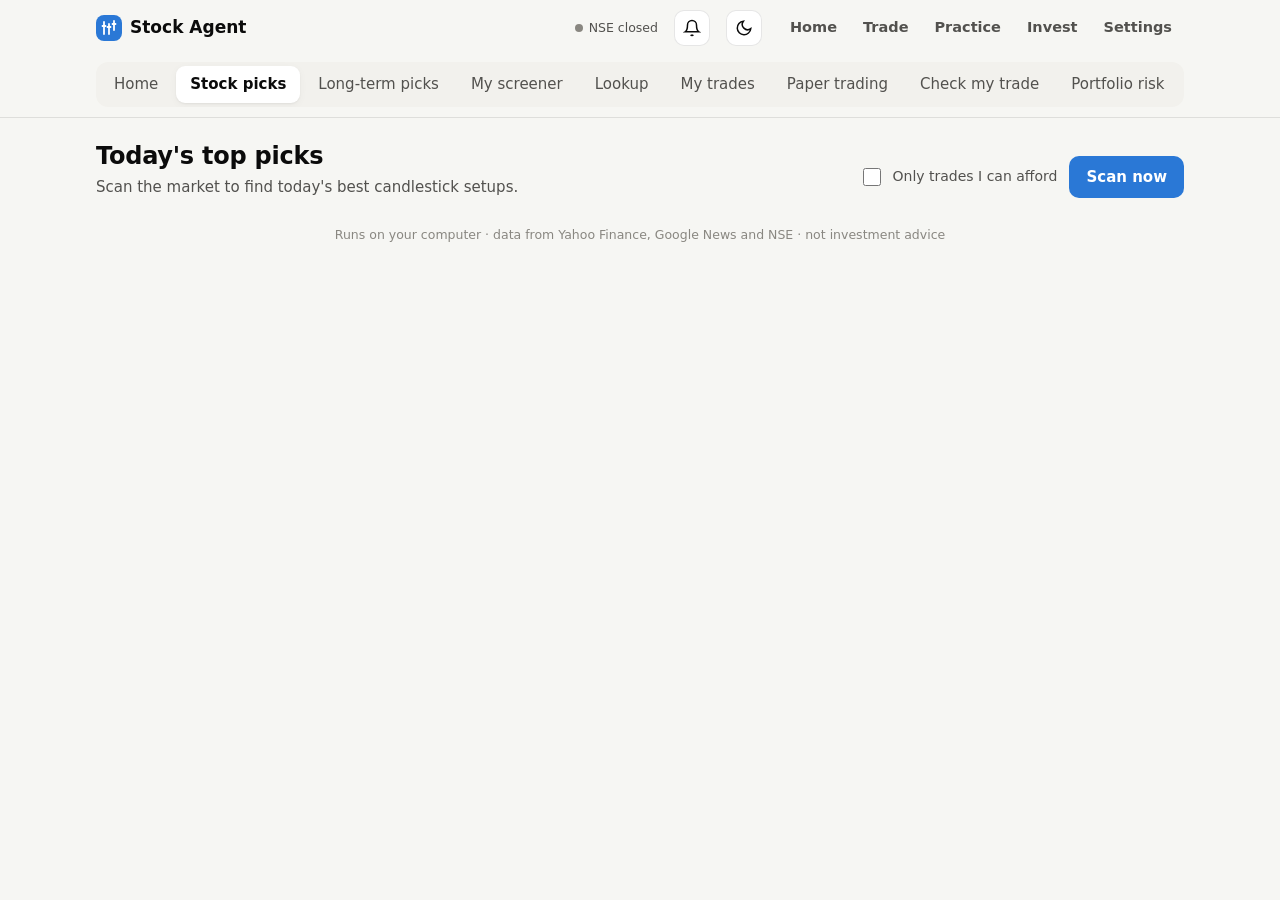
==== stock_agent/web/index.html @ a6f9a64c "Shared error states with Try again everywhere, and wide tables as cards on phones Co-Authored-By: Cl" ====
<!doctype html>
<html lang="en">
<head>
<meta charset="utf-8">
<meta name="viewport" content="width=device-width, initial-scale=1">
<meta name="agent-token" content="__AGENT_TOKEN__">
<meta name="theme-color" content="#2a78d6">
<meta name="mobile-web-app-capable" content="yes">
<meta name="apple-mobile-web-app-capable" content="yes">
<link rel="manifest" href="/manifest.webmanifest">
<link rel="apple-touch-icon" href="/apple-touch-icon.png">
<title>Stock Agent</title>
<link rel="icon" href="data:image/svg+xml,%3Csvg xmlns='http://www.w3.org/2000/svg' viewBox='0 0 32 32'%3E%3Crect width='32' height='32' rx='8' fill='%232a78d6'/%3E%3Cpath d='M9 6v20M16 9v17M23 4v18' stroke='white' stroke-width='3' stroke-linecap='round'/%3E%3C/svg%3E">
<style>
:root {
  color-scheme: light;
  --page: #f6f6f3; --surface: #ffffff; --surface-2: #f2f1ed; --chart: #fcfcfb;
  --ink: #0b0b0b; --ink-2: #52514e; --muted: #898781;
  --grid: #e1e0d9; --axis: #c3c2b7; --ring: rgba(11,11,11,0.10);
  --accent: #2a78d6; --accent-ink: #ffffff; --accent-soft: #e6f0fc;
  --up: #008300; --up-soft: #e7f4e7; --up-text: #006300;
  --down: #e34948; --down-soft: #fdecec; --down-text: #b42525;
  --warn: #fab219; --warn-soft: #fff5dc; --warn-text: #7a5300;
  --shadow: 0 1px 2px rgba(0,0,0,.05), 0 2px 8px rgba(0,0,0,.04);
  --radius: 14px;
  --s1: #2a78d6; --s2: #eb6834; --s3: #1baf7a;
}
@media (prefers-color-scheme: dark) {
  :root:not([data-theme="light"]) {
    color-scheme: dark;
    --page: #0d0d0d; --surface: #1a1a19; --surface-2: #232321; --chart: #1a1a19;
    --ink: #ffffff; --ink-2: #c3c2b7; --muted: #898781;
    --grid: #2c2c2a; --axis: #383835; --ring: rgba(255,255,255,0.10);
    --accent: #3987e5; --accent-ink: #ffffff; --accent-soft: #17283d;
    --up: #0ca30c; --up-soft: #12261a; --up-text: #3fc23f;
    --down: #e66767; --down-soft: #2e1717; --down-text: #f08a8a;
    --warn: #fab219; --warn-soft: #2d2410; --warn-text: #f6c454;
    --shadow: none;
    --s1: #3987e5; --s2: #d95926; --s3: #199e70;
  }
}
:root[data-theme="dark"] {
  color-scheme: dark;
  --page: #0d0d0d; --surface: #1a1a19; --surface-2: #232321; --chart: #1a1a19;
  --ink: #ffffff; --ink-2: #c3c2b7; --muted: #898781;
  --grid: #2c2c2a; --axis: #383835; --ring: rgba(255,255,255,0.10);
  --accent: #3987e5; --accent-ink: #ffffff; --accent-soft: #17283d;
  --up: #0ca30c; --up-soft: #12261a; --up-text: #3fc23f;
  --down: #e66767; --down-soft: #2e1717; --down-text: #f08a8a;
  --warn: #fab219; --warn-soft: #2d2410; --warn-text: #f6c454;
  --shadow: none;
  --s1: #3987e5; --s2: #d95926; --s3: #199e70;
}
* { box-sizing: border-box; }
[hidden] { display: none !important; }
html, body { margin: 0; }
body { background: var(--page); color: var(--ink); font: 15px/1.5 system-ui, -apple-system, "Segoe UI", Roboto, sans-serif; }
button, input, select, textarea { font: inherit; color: inherit; }
.num { font-variant-numeric: tabular-nums; }
a { color: var(--accent); }

/* ---- shell */
header.top { position: sticky; top: 0; z-index: 20; background: color-mix(in srgb, var(--page) 88%, transparent);
  backdrop-filter: blur(8px); border-bottom: 1px solid var(--ring); }
.bar { max-width: 1120px; margin: 0 auto; padding: 10px 16px; display: flex; align-items: center; gap: 16px; flex-wrap: wrap; }
.brand { font-weight: 700; font-size: 17px; display: flex; align-items: center; gap: 8px; margin-right: auto; }
.brand .logo { width: 26px; height: 26px; border-radius: 8px; background: var(--accent); display: grid; place-items: center; }
nav.tabs { display: flex; gap: 4px; background: var(--surface-2); padding: 4px; border-radius: 12px; overflow-x: auto; max-width: 100%;
  order: 3; flex-basis: 100%; scrollbar-width: thin; }
nav.tabs button { border: 0; background: transparent; padding: 7px 14px; border-radius: 9px; cursor: pointer; color: var(--ink-2); white-space: nowrap; }
nav.tabs button[aria-selected="true"] { background: var(--surface); color: var(--ink); box-shadow: var(--shadow); font-weight: 600; }
nav.tabs button.off { display: none; }
nav.groups { display: flex; gap: 2px; order: 2; }
nav.groups button { border: 0; background: transparent; padding: 7px 12px; border-radius: 9px; cursor: pointer; color: var(--ink-2); font-weight: 600; font-size: 14.5px; }
nav.groups button[aria-pressed="true"] { color: var(--accent); background: var(--accent-soft); }
.mkt { font-size: 12.5px; color: var(--ink-2); display: inline-flex; align-items: center; gap: 6px; white-space: nowrap; }
.mkt i { width: 8px; height: 8px; border-radius: 50%; background: var(--muted); display: inline-block; }
.mkt.open i { background: var(--up); box-shadow: 0 0 0 3px var(--up-soft); }
.icon-btn { position: relative; }
.icon-btn .badge { position: absolute; top: -5px; right: -5px; min-width: 18px; height: 18px; padding: 0 5px; border-radius: 9px; background: var(--down); color: #fff; font-size: 11px; font-weight: 700; display: grid; place-items: center; }
.alert-item { display: grid; grid-template-columns: auto 1fr auto; gap: 4px 10px; padding: 10px 0; border-top: 1px solid var(--grid); }
.alert-item:first-child { border-top: 0; }
.alert-item .dot { margin-top: 6px; } .alert-item.unread .t { font-weight: 700; }
.alert-item.high .dot { background: var(--down); } .alert-item.medium .dot { background: var(--warn); } .alert-item.low .dot { background: var(--s1); }
.icon-btn { border: 1px solid var(--ring); background: var(--surface); border-radius: 10px; width: 36px; height: 36px; cursor: pointer; display: grid; place-items: center; }
main { max-width: 1120px; margin: 0 auto; padding: 20px 16px 64px; }
section.page { display: none; }
section.page.active { display: block; }
h1 { font-size: 24px; margin: 0 0 2px; letter-spacing: -0.01em; }
h2 { font-size: 17px; margin: 0 0 10px; }
.sub { color: var(--ink-2); margin: 0; }
.head-row { display: flex; align-items: flex-end; justify-content: space-between; gap: 12px; flex-wrap: wrap; margin-bottom: 16px; }
.head-row > * { min-width: 0; max-width: 100%; }

/* ---- controls */
.btn { border: 1px solid var(--ring); background: var(--surface); padding: 9px 16px; border-radius: 10px; cursor: pointer; font-weight: 600; }
.btn:hover { background: var(--surface-2); }
.btn.primary { background: var(--accent); color: var(--accent-ink); border-color: transparent; }
.btn.primary:hover { filter: brightness(1.07); }
.btn.small { padding: 5px 11px; font-size: 13px; }
.btn:disabled { opacity: .55; cursor: progress; }
.field { display: grid; gap: 4px; align-content: start; grid-template-columns: minmax(0, 1fr); }
.field label { font-size: 13px; color: var(--ink-2); font-weight: 600; }
.field .hint { font-size: 12.5px; color: var(--muted); }
input[type=text], input[type=number], input[type=date], input[type=password], select, textarea { width: 100%; padding: 9px 11px; border-radius: 10px; border: 1px solid var(--axis); background: var(--surface); }
select, input { max-width: 100%; } .field { min-width: 0; max-width: 100%; }
input:focus, select:focus, textarea:focus, button:focus-visible { outline: 2px solid var(--accent); outline-offset: 1px; }
.switch { display: flex; align-items: center; gap: 8px; cursor: pointer; user-select: none; font-size: 14px; color: var(--ink-2); }
.switch input { width: 18px; height: 18px; accent-color: var(--accent); }

/* ---- cards */
.card { background: var(--surface); border: 1px solid var(--ring); border-radius: var(--radius); padding: 16px; box-shadow: var(--shadow); }
.grid { display: grid; gap: 14px; grid-template-columns: repeat(auto-fill, minmax(320px, 1fr)); }
.pick-top { display: flex; align-items: center; gap: 10px; }
.rank { width: 28px; height: 28px; border-radius: 50%; background: var(--surface-2); display: grid; place-items: center; font-weight: 700; font-size: 13px; color: var(--ink-2); flex: none; }
.ticker { font-weight: 700; font-size: 18px; }
.price { margin-left: auto; text-align: right; }
.price b { font-size: 17px; }
.pill { display: inline-flex; align-items: center; gap: 4px; font-size: 12.5px; font-weight: 700; padding: 2px 9px; border-radius: 999px; }
.pill.call { background: var(--up-soft); color: var(--up-text); }
.pill.put { background: var(--down-soft); color: var(--down-text); }
.pill.none { background: var(--surface-2); color: var(--ink-2); }
.pill.warn { background: var(--warn-soft); color: var(--warn-text); font-weight: 600; }
.setup { color: var(--ink-2); font-size: 13.5px; margin: 6px 0 12px; }
.meter { margin: 4px 0 2px; }
.meter-row { display: flex; justify-content: space-between; font-size: 13px; color: var(--ink-2); }
.meter-row b { color: var(--ink); font-size: 15px; }
.track { position: relative; height: 10px; background: var(--surface-2); border-radius: 6px; margin: 6px 0 4px; }
.fill { position: absolute; left: 0; top: 0; bottom: 0; background: var(--accent); border-radius: 6px; }
.basemark { position: absolute; top: -3px; bottom: -3px; width: 2px; background: var(--ink-2); border-radius: 1px; }
.stats { display: flex; gap: 14px; flex-wrap: wrap; font-size: 13px; color: var(--ink-2); margin: 8px 0 12px; }
.stats b { color: var(--ink); font-weight: 600; }
.order { background: var(--surface-2); border-radius: 11px; padding: 12px; }
.order .line1 { font-weight: 700; }
.order .line2 { font-size: 13px; color: var(--ink-2); }
.order.blocked { background: var(--warn-soft); }
.order.blocked .line1 { color: var(--warn-text); }
.levels { display: grid; grid-template-columns: repeat(auto-fit, minmax(128px, 1fr)); gap: 6px; margin-top: 10px; }
.level { background: var(--surface); border-radius: 9px; padding: 7px 8px; border: 1px solid var(--ring); }
.level .k { font-size: 11.5px; color: var(--muted); font-weight: 600; text-transform: uppercase; letter-spacing: .03em; }
.level .v { font-weight: 700; font-size: 14px; }
.level .p { font-size: 12px; color: var(--ink-2); }
.level.stop .k { color: var(--down-text); }
.level.tgt .k { color: var(--up-text); }
.warns { display: flex; gap: 6px; flex-wrap: wrap; margin-top: 10px; }
.actions { display: flex; gap: 8px; margin-top: 12px; flex-wrap: wrap; }
.empty { text-align: center; padding: 40px 16px; color: var(--ink-2); }
.empty .et { color: var(--ink); display: block; font-size: 17px; font-weight: 700; margin-bottom: 4px; }
.state { display: flex; flex-direction: column; align-items: center; gap: 6px; text-align: center; padding: 32px 16px; color: var(--ink-2); }
.state .et { color: var(--ink); font-size: 16px; font-weight: 700; }
.state .state-ic { font-size: 22px; line-height: 1; color: var(--muted); }
.state.error { border-color: var(--down-soft); } .state.error .state-ic { color: var(--down); }
.state .state-tx { max-width: 60ch; font-size: 14px; }
.spin { width: 22px; height: 22px; border: 3px solid var(--grid); border-top-color: var(--accent); border-radius: 50%; animation: spin 0.8s linear infinite; }
@keyframes spin { to { transform: rotate(360deg); } }
@media (prefers-reduced-motion: reduce) { .spin { animation-duration: 2.4s; } }
#toast { position: fixed; left: 50%; bottom: 20px; transform: translate(-50%, 140%); background: var(--ink); color: var(--surface); padding: 10px 16px; border-radius: 10px; font-size: 14px; box-shadow: var(--shadow); transition: transform .2s; z-index: 50; max-width: calc(100vw - 32px); }
#toast.show { transform: translate(-50%, 0); } #toast.bad { background: var(--down); color: #fff; }
.notice { border-radius: 12px; padding: 12px 14px; background: var(--accent-soft); color: var(--ink); font-size: 14px; margin-bottom: 14px; }
.notice.warn { background: var(--warn-soft); }
.notice.error { background: var(--down-soft); }

/* ---- progress */
.progress { margin: 0 0 16px; }
.progress .track { height: 8px; }
.progress .msg { font-size: 13px; color: var(--ink-2); }

/* ---- stock page */
.search { display: flex; gap: 8px; max-width: 520px; }
.verdict { display: flex; gap: 16px; align-items: center; flex-wrap: wrap; }
.verdict .big { font-size: 28px; font-weight: 750; }
.chg.up { color: var(--up-text); } .chg.down { color: var(--down-text); }
.cols { display: grid; gap: 14px; grid-template-columns: 1.6fr 1fr; margin-top: 14px; }
.goal-cols { grid-template-columns: minmax(280px, 1fr) 2fr; }
.cols > * { min-width: 0; }
@media (max-width: 860px) { .cols, .goal-cols { grid-template-columns: 1fr; } }
.chart-wrap { position: relative; }
.chart-wrap svg { width: 100%; height: auto; display: block; }
.tip { position: absolute; pointer-events: none; background: var(--surface); border: 1px solid var(--ring); box-shadow: 0 4px 16px rgba(0,0,0,.12);
  border-radius: 10px; padding: 8px 10px; font-size: 12.5px; min-width: 150px; display: none; z-index: 5; }
.tip .t { font-weight: 700; margin-bottom: 2px; }
.tip .r { display: flex; justify-content: space-between; gap: 12px; color: var(--ink-2); }
.tip .r b { color: var(--ink); font-weight: 600; }
.legend { display: flex; gap: 14px; flex-wrap: wrap; font-size: 12.5px; color: var(--ink-2); margin-top: 8px; }
.legend span { display: inline-flex; align-items: center; gap: 5px; }
.lc-bar { display: flex; justify-content: space-between; gap: 8px; flex-wrap: wrap; margin-bottom: 6px; }
.lc-legend, .lc-range { display: flex; gap: 6px; flex-wrap: wrap; }
.lc-bar button { border: 1px solid var(--ring); background: var(--surface); color: var(--ink-2); border-radius: 999px; padding: 3px 10px; font-size: 12.5px; cursor: pointer; display: inline-flex; align-items: center; gap: 6px; }
.lc-bar .lg i { display: inline-block; width: 16px; height: 0; }
.lc-bar button[aria-pressed="false"].lg { opacity: .45; text-decoration: line-through; }
.lc-bar button[aria-pressed="true"].rg { background: var(--accent-soft); color: var(--accent-ink); border-color: transparent; font-weight: 600; }
.chart-wrap svg:focus { outline: 2px solid var(--accent); outline-offset: 2px; }
.sw { width: 10px; height: 12px; border-radius: 2px; display: inline-block; }
table { width: 100%; border-collapse: collapse; font-size: 13.5px; }
th { text-align: left; font-size: 12px; color: var(--muted); font-weight: 600; padding: 6px 8px; border-bottom: 1px solid var(--grid); }
td { padding: 7px 8px; border-bottom: 1px solid var(--grid); vertical-align: top; }
td.r, th.r { text-align: right; }
.table-scroll { overflow-x: auto; }
ul.reasons { margin: 0; padding-left: 18px; color: var(--ink-2); font-size: 14px; }
ul.reasons li { margin: 3px 0; }
.news-item { display: flex; gap: 10px; padding: 8px 0; border-bottom: 1px solid var(--grid); font-size: 14px; }
.news-item:last-child { border-bottom: 0; }
.news-item .s { flex: none; width: 54px; font-size: 12px; font-weight: 700; text-align: center; border-radius: 7px; padding: 2px 0; height: fit-content; }
.s.pos { background: var(--up-soft); color: var(--up-text); } .s.neg { background: var(--down-soft); color: var(--down-text); } .s.neu { background: var(--surface-2); color: var(--ink-2); }
.news-item .meta { font-size: 12px; color: var(--muted); }

/* ---- journal + settings */
.tiles { display: grid; grid-template-columns: repeat(auto-fit, minmax(150px, 1fr)); gap: 12px; margin-bottom: 14px; }
.tile .k { font-size: 12.5px; color: var(--ink-2); font-weight: 600; }
.tile .v { font-size: clamp(18px, 2.2vw + 10px, 26px); font-weight: 700; white-space: nowrap; overflow: hidden; text-overflow: ellipsis; }
.tile { min-width: 0; }
.form { display: grid; gap: 16px; max-width: 560px; }
.form .two { display: grid; grid-template-columns: 1fr 1fr; gap: 12px; }
.budget { font-size: 14px; background: var(--surface-2); padding: 10px 12px; border-radius: 10px; }
dialog { border: 1px solid var(--ring); border-radius: 16px; background: var(--surface); color: var(--ink); padding: 20px; width: min(440px, calc(100vw - 32px)); }
dialog::backdrop { background: rgba(0,0,0,.35); }
.help ol { padding-left: 20px; margin: 6px 0; } .help li { margin: 6px 0; }
.help-table td:first-child { width: 190px; }
nav.tabs.only-home { display: none; }
@media (max-width: 640px) {
  table.cards thead { display: none; }
  table.cards, table.cards tbody { display: block; width: 100%; }
  table.cards tr { border: 1px solid var(--grid); border-radius: 12px; padding: 8px 12px; margin-bottom: 8px; background: var(--surface);
                   display: grid; grid-template-columns: 1fr 1fr; column-gap: 16px; }
  table.cards td:first-child, table.cards td[colspan] { grid-column: 1 / -1; }
  table.cards td { display: flex; justify-content: space-between; align-items: baseline; gap: 12px; border: 0; padding: 3px 0; text-align: right; }
  table.cards td::before { content: attr(data-label); color: var(--muted); font-size: 12.5px; font-weight: 600; text-align: left; flex: 0 0 auto; }
  table.cards td:first-child { display: block; text-align: left; font-size: 15px; padding-bottom: 6px; }
  table.cards td:first-child::before, table.cards td[data-label=""]::before { content: none; }
  table.cards td[data-label=""] { justify-content: flex-end; }
  table.cards td > div { text-align: right; }
  table.cards td:first-child > div { text-align: left; }
  .table-scroll:has(table.cards) { overflow: visible; }
}
.quick { display: flex; gap: 8px; flex-wrap: wrap; }
.home-grid { display: grid; grid-template-columns: repeat(auto-fill, minmax(min(100%, 330px), 1fr)); gap: 14px; align-items: start; }
.home-grid .card h2 { margin: 0 0 8px; font-size: 16px; display: flex; justify-content: space-between; align-items: center; gap: 8px; }
.home-grid .card h2 a { font-size: 13px; font-weight: 600; }
.hrow { display: flex; justify-content: space-between; gap: 10px; padding: 7px 0; border-top: 1px solid var(--grid); font-size: 14px; }
.hrow:first-of-type { border-top: 0; }
.hrow .l { min-width: 0; } .hrow .l b { display: block; overflow: hidden; text-overflow: ellipsis; white-space: nowrap; } .hrow .l > .sub { display: block; }
.big-num { font-size: 26px; font-weight: 700; }
.hold-form { display: grid; grid-template-columns: repeat(auto-fit, minmax(140px, 1fr)); gap: 10px; align-items: end; }
.bars { display: grid; gap: 6px; }
.bars .brow { display: grid; grid-template-columns: minmax(90px, 200px) 1fr 64px; gap: 10px; align-items: center; font-size: 13.5px; }
.bars .sbar { height: 12px; background: var(--surface-2); border-radius: 4px; overflow: hidden; }
.bars .sbar i { display: block; height: 100%; background: var(--s1); border-radius: 4px; }
.heat td { text-align: center; font-size: 12.5px; padding: 6px 4px; }
.idea { display: grid; grid-template-columns: 1fr auto; gap: 4px 12px; padding: 10px 0; border-top: 1px solid var(--grid); }
.idea:first-child { border-top: 0; }
.wf { display: grid; gap: 6px; }
.wf-row { display: grid; grid-template-columns: minmax(120px, 260px) 1fr 70px; gap: 10px; align-items: center; font-size: 13.5px; }
.wf-bar { position: relative; height: 14px; background: var(--surface-2); border-radius: 4px; }
.wf-bar i { position: absolute; top: 0; bottom: 0; border-radius: 3px; }
.wf-bar .wf-zero { position: absolute; left: 50%; top: -3px; bottom: -3px; width: 1px; background: var(--axis); }
.wf-v { text-align: right; }
@media (max-width: 640px) { .wf-row { grid-template-columns: 1fr 64px; } .wf-bar { grid-column: 1 / -1; grid-row: 2; } }
.help-table th:nth-child(3), .help-table td:nth-child(3) { width: 180px; }
@media (max-width: 640px) { .help-table thead { display: none; } .help-table tr { display: block; padding: 8px 0; border-bottom: 1px solid var(--grid); }
  .help-table td { display: block; width: auto !important; border: 0; padding: 2px 0; }
  .help-table td[data-label]::before { content: attr(data-label) ": "; font-weight: 600; color: var(--ink-2); } }
.kite-row { display: flex; gap: 10px; align-items: center; flex-wrap: wrap; }
.dot { width: 9px; height: 9px; border-radius: 50%; display: inline-block; background: var(--muted); }
.dot.on { background: var(--up); }
.copy { font-family: ui-monospace, Consolas, monospace; font-size: 13px; background: var(--surface-2); padding: 3px 7px; border-radius: 6px; user-select: all; }
.confirm-grid { display: grid; grid-template-columns: auto 1fr; gap: 4px 14px; font-size: 14px; margin: 10px 0; }
.confirm-grid .k { color: var(--ink-2); }
.blocker { background: var(--down-soft); color: var(--down-text); border-radius: 9px; padding: 8px 10px; font-size: 13.5px; margin-top: 6px; font-weight: 600; }
.banner-practice { background: var(--accent-soft); border-radius: 9px; padding: 8px 10px; font-size: 13.5px; margin-bottom: 8px; }
.banner-live { background: var(--down-soft); color: var(--down-text); border-radius: 9px; padding: 8px 10px; font-size: 13.5px; margin-bottom: 8px; font-weight: 700; }
details.events { font-size: 12.5px; color: var(--ink-2); margin-top: 4px; }
details.events li { margin: 2px 0; }
.cl { margin-top: 10px; border-top: 1px solid var(--grid); padding-top: 8px; }
.cl-sum { display: flex; gap: 6px; align-items: center; flex-wrap: wrap; cursor: pointer; font-size: 13px; }
.cl-chip { display: inline-flex; align-items: center; gap: 3px; font-size: 11.5px; font-weight: 700; padding: 1px 7px; border-radius: 999px; }
.cl-chip.pass { background: var(--up-soft); color: var(--up-text); }
.cl-chip.fail { background: var(--down-soft); color: var(--down-text); }
.cl-chip.check { background: var(--warn-soft); color: var(--warn-text); }
.cl-chip.na { background: var(--surface-2); color: var(--muted); }
.cl-verdict { font-size: 13px; font-weight: 700; margin-top: 4px; }
.cl-verdict.bad { color: var(--down-text); } .cl-verdict.warn { color: var(--warn-text); } .cl-verdict.good { color: var(--up-text); }
.cl-list { list-style: none; padding: 0; margin: 6px 0 0; display: grid; gap: 5px; font-size: 13px; }
.cl-list li { display: grid; grid-template-columns: 22px 1fr; gap: 4px; }
.cl-list li > .cl-chip { align-self: start; padding: 1px 0; }
.cl-list .q { color: var(--ink-2); font-size: 12.5px; }
.pp-layout { display: grid; grid-template-columns: minmax(280px, 370px) minmax(0, 1fr); gap: 14px; align-items: start; margin-bottom: 14px; }
.pp-right { display: grid; gap: 14px; min-width: 0; }
.pp-pv { margin-top: 12px; }
.pp-pv .row { display: flex; justify-content: space-between; gap: 10px; font-size: 13.5px; padding: 2px 0; }
.pp-pv .row span:first-child { color: var(--ink-2); }
.pp-log { list-style: none; padding: 0; margin: 0; display: grid; gap: 4px; font-size: 13px; }
.pp-log .t { color: var(--muted); margin-right: 6px; }
body.static [data-detail], body.static [data-ipo], body.static .live-only { display: none !important; }
.foot { color: var(--muted); font-size: 12.5px; margin-top: 28px; text-align: center; }
@media (max-width: 720px) {
  .pp-layout { grid-template-columns: 1fr; }
  .bar { gap: 8px 10px; }
  nav.groups { order: 3; flex-basis: 100%; justify-content: space-between; }
  nav.groups button { flex: 1; padding: 7px 4px; }
  nav.tabs { order: 4; flex-basis: 100%; }
  nav.tabs button { flex: 1 0 auto; padding: 7px 10px; }
}
@media (max-width: 520px) {
  .tile .v { font-size: clamp(17px, 5.2vw, 22px); }
  .grid { grid-template-columns: 1fr; }
  .form .two { grid-template-columns: 1fr; }
  h1 { font-size: 21px; }
}
</style>
</head>
<body>
<header class="top">
  <div class="bar">
    <div class="brand"><span class="logo" aria-hidden="true">
      <svg width="16" height="16" viewBox="0 0 16 16" fill="none" stroke="#fff" stroke-width="1.8" stroke-linecap="round"><path d="M3 2v12M8 4v10M13 1v9"/><path d="M1.5 6h3M6.5 7h3M11.5 4h3"/></svg>
    </span>Stock Agent</div>
    <nav class="groups" aria-label="Sections">
      <button data-group="home">Home</button><button data-group="trade">Trade</button><button data-group="practice">Practice</button>
      <button data-group="invest">Invest</button><button data-group="more">Settings</button>
    </nav>
    <span class="mkt" id="mkt" title="NSE equity market hours, 9:15 am to 3:30 pm IST, Monday to Friday (holidays not included)"><i></i><span>NSE</span></span>
    <nav class="tabs" role="tablist" aria-label="Pages in this section">
      <button role="tab" data-tab="home">Home</button>
      <button role="tab" data-tab="picks" aria-selected="true">Stock picks</button>
      <button role="tab" data-tab="longterm">Long-term picks</button>
      <button role="tab" data-tab="screen" class="live-only">My screener</button>
      <button role="tab" data-tab="stock" class="live-only">Lookup</button>
      <button role="tab" data-tab="journal">My trades</button>
      <button role="tab" data-tab="paper" class="live-only">Paper trading</button>
      <button role="tab" data-tab="check" class="live-only">Check my trade</button>
      <button role="tab" data-tab="risk" class="live-only">Portfolio risk</button>
      <button role="tab" data-tab="track">Track record</button>
      <button role="tab" data-tab="lab">Backtest lab</button>
      <button role="tab" data-tab="ipo">New IPOs</button>
      <button role="tab" data-tab="crypto">Crypto</button>
      <button role="tab" data-tab="commodities">Commodities</button>
      <button role="tab" data-tab="fund">Model fund</button>
      <button role="tab" data-tab="goals">Goals</button>
      <button role="tab" data-tab="rebalance">Rebalance</button>
      <button role="tab" data-tab="tax" class="live-only">Holdings &amp; tax</button>
      <button role="tab" data-tab="settings" class="live-only">Settings</button>
      <button role="tab" data-tab="alerts" class="live-only">Alerts</button>
      <button role="tab" data-tab="help">Help</button>
    </nav>
    <button class="icon-btn live-only" id="bell" title="Alerts" aria-label="Alerts">
      <svg width="18" height="18" viewBox="0 0 24 24" fill="none" stroke="currentColor" stroke-width="2" aria-hidden="true"><path d="M18 8a6 6 0 0 0-12 0c0 7-3 9-3 9h18s-3-2-3-9"/><path d="M13.7 21a2 2 0 0 1-3.4 0"/></svg>
      <span class="badge" id="bell-n" hidden></span>
    </button>
    <button class="icon-btn" id="theme" title="Switch light / dark" aria-label="Switch light or dark theme">
      <svg width="18" height="18" viewBox="0 0 24 24" fill="none" stroke="currentColor" stroke-width="2"><path d="M21 12.8A9 9 0 1 1 11.2 3a7 7 0 0 0 9.8 9.8z"/></svg>
    </button>
  </div>
</header>

<main>
  <div class="notice" id="static-banner" hidden></div>
  <!-- ============ PICKS ============ -->
  <!-- ============ HOME ============ -->
  <section class="page" id="page-home">
    <div class="head-row">
      <div><h1 id="home-h">Today</h1><p class="sub" id="home-sub"></p></div>
      <div class="quick" role="group" aria-label="Quick actions">
        <button class="btn primary" data-go="picks" data-click="#scan">Scan for picks</button>
        <button class="btn live-only" data-go="paper">Paper trade</button>
        <button class="btn live-only" data-go="check">Check a trade</button>
        <button class="btn live-only" data-go="risk">Portfolio risk</button>
      </div>
    </div>
    <div id="home"></div>
  </section>

  <section class="page active" id="page-picks">
    <div class="head-row">
      <div>
        <h1>Today's top picks</h1>
        <p class="sub" id="picks-sub">Scan the market to find today's best candlestick setups.</p>
      </div>
      <div style="display:flex;gap:12px;align-items:center;flex-wrap:wrap">
        <label class="switch live-only" title="Only show stocks where at least one lot fits your risk limit">
          <input type="checkbox" id="afford"> Only trades I can afford
        </label>
        <button class="btn primary" id="scan">Scan now</button>
      </div>
    </div>
    <div class="progress" id="scan-progress" hidden>
      <div class="track"><div class="fill" style="width:0%"></div></div>
      <div class="msg">Starting…</div>
    </div>
    <div id="picks"></div>
  </section>

  <!-- ============ STOCK ============ -->
  <section class="page" id="page-stock">
    <div class="head-row">
      <div>
        <h1>Stock lookup</h1>
        <p class="sub">Verdict, chart, best rules and news for any stock. Indian stocks end in .NS, for example TCS.NS.</p>
      </div>
    </div>
    <form class="search" id="stock-form">
      <input type="text" id="stock-input" list="symbols" placeholder="e.g. RELIANCE.NS or AAPL" autocomplete="off" aria-label="Stock symbol">
      <datalist id="symbols"></datalist>
      <button class="btn primary">Analyse</button>
    </form>
    <div class="progress" id="stock-progress" hidden style="margin-top:14px">
      <div class="track"><div class="fill" style="width:0%"></div></div>
      <div class="msg">Starting…</div>
    </div>
    <div id="stock" style="margin-top:16px"></div>
  </section>

  <!-- ============ JOURNAL ============ -->
  <section class="page" id="page-journal">
    <div class="head-row">
      <div>
        <h1>My trades</h1>
        <p class="sub">Log the trades you actually take. After 20 or so you will know whether this works for you.</p>
      </div>
    </div>
    <div class="tiles" id="j-tiles"></div>
    <div id="journal"></div>
    <div class="card live-only" id="orders-rec" style="margin-top:14px"></div>
  </section>

  <!-- ============ MY SCREENER ============ -->
  <section class="page" id="page-screen">
    <div class="head-row">
      <div><h1>My screener</h1>
        <p class="sub" id="ms-sub">Pick stocks with your own rules, see today's matches, and backtest the rules over ten years.</p></div>
    </div>
    <form class="card form" id="ms-form" style="max-width:none;gap:12px;margin-bottom:14px" autocomplete="off">
      <div style="display:flex;gap:10px;flex-wrap:wrap;align-items:end">
        <div class="field"><label for="ms-preset">Start from</label><select id="ms-preset" style="width:auto"><option value="">My own rules</option></select></div>
        <div class="field"><label for="ms-uni">Stocks</label><select id="ms-uni" style="width:auto"><option value="nifty50">Nifty 50</option><option value="nifty100">Nifty 100</option><option value="nifty200" selected>Nifty 200</option><option value="nifty500">Nifty 500</option><option value="fno">F&amp;O stocks</option><option value="nse_top200">Top 200 NSE stocks at each date (fairer test)</option><option value="nse_top500">Top 500 NSE stocks at each date (fairer test)</option></select></div>
      </div>
      <div><b style="font-size:14px">Keep stocks where</b> <a href="#" id="ms-what" style="font-size:13px;margin-left:6px">What does each criterion mean?</a><div id="ms-rules" style="display:grid;gap:8px;margin-top:8px"></div>
        <button type="button" class="btn small" id="ms-add" style="margin-top:8px">+ Add a rule</button></div>
      <div style="display:flex;gap:10px;flex-wrap:wrap;align-items:end">
        <div class="field"><label for="ms-rank">Rank by</label><select id="ms-rank" style="width:auto"></select></div>
        <div class="field"><label for="ms-dir">Order</label><select id="ms-dir" style="width:auto"><option value="1">highest first</option><option value="0">lowest first</option></select></div>
        <div class="field"><label for="ms-top">Hold</label><select id="ms-top" style="width:auto"><option>5</option><option selected>10</option><option>15</option><option>20</option><option>30</option></select></div>
        <div class="field"><label for="ms-bench">Compare with</label><select id="ms-bench" style="width:auto"><option value="NIFTYBEES.NS">Nifty 50</option><option value="JUNIORBEES.NS">Nifty Next 50</option><option value="^CNX200">Nifty 200</option><option value="^CRSLDX">Nifty 500</option><option value="^NSEMDCP50">Nifty Midcap 50</option><option value="NIFTYSMLCAP250.NS">Nifty Smallcap 250</option><option value="BANKBEES.NS">Nifty Bank</option></select></div>
        <div class="field"><label for="ms-reb">Rebalance</label><select id="ms-reb" style="width:auto"><option value="M">monthly</option><option value="Q" selected>quarterly</option><option value="H">half-yearly</option><option value="Y">yearly</option></select></div>
        <label class="switch" title="Checked once a day after the market closes"><input type="checkbox" id="ms-watch"> Alert me when the picks change</label>
        <button class="btn primary" id="ms-run" type="submit">Run screen</button>
      </div>
    </form>
    <div class="progress" id="ms-progress" hidden><div class="track"><div class="fill" style="width:0%"></div></div><div class="msg">Starting…</div></div>
    <div id="ms-out"></div>
  </section>

  <!-- ============ CHECK MY TRADE ============ -->
  <section class="page" id="page-check">
    <div class="head-row">
      <div><h1>Check my trade</h1>
        <p class="sub">Describe a trade you are thinking of. The app replays the same trade from every past day of that stock, coin or commodity and tells you how often it won.</p></div>
    </div>
    <div class="pp-layout">
      <form class="card form" id="ck-form" style="gap:10px" autocomplete="off">
        <div class="two">
          <div class="field"><label for="ck-inst">Market</label><select id="ck-inst" name="instrument">
            <option value="stock">NSE shares</option><option value="option">NSE stock options</option><option value="crypto">Crypto</option><option value="commodity">Commodity (US futures)</option></select></div>
          <div class="field"><label for="ck-product">Type</label><select id="ck-product" name="product"></select></div>
        </div>
        <div class="field"><label for="ck-sym">Symbol</label><input type="text" id="ck-sym" name="symbol" list="symbols" placeholder="RELIANCE.NS" required></div>
        <div class="two">
          <div class="field"><label for="ck-side">Side</label><select id="ck-side" name="side"><option value="buy">Buy</option><option value="sell">Sell (short / write)</option></select></div>
          <div class="field"><label for="ck-entry">Entry price <span id="ck-unit"></span></label><input type="number" step="any" id="ck-entry" name="entry" placeholder="blank = latest price"></div>
        </div>
        <div class="two" id="ck-opt" hidden>
          <div class="field"><label for="ck-otype">Call or put</label><select id="ck-otype" name="option_type"><option value="CE">CALL (CE)</option><option value="PE">PUT (PE)</option></select></div>
          <div class="field"><label for="ck-strike">Strike</label><input type="number" step="any" id="ck-strike" name="strike" placeholder="nearest to price"></div>
          <div class="field"><label for="ck-expiry">Expiry</label><input type="date" id="ck-expiry" name="expiry"><span class="hint">blank: next monthly</span></div>
        </div>
        <div class="two">
          <div class="field"><label for="ck-stop">Stop-loss</label><input type="number" step="any" id="ck-stop" name="stop" placeholder="optional"></div>
          <div class="field"><label for="ck-target">Target</label><input type="number" step="any" id="ck-target" name="target" placeholder="optional"></div>
        </div>
        <div class="field"><label for="ck-hold" id="ck-hold-label">Hold for (trading days)</label><input type="number" min="1" step="1" id="ck-hold" name="hold" value="5"></div>
        <div class="actions" style="margin-top:2px"><button class="btn primary" type="submit" id="ck-run">Check win rate</button></div>
        <p class="sub" style="font-size:12.5px;margin:0">Stop and target are prices of the share, coin or US future (for options too). Options are priced with a model, as no free history of NSE option prices exists.</p>
      </form>
      <div class="pp-right">
        <div class="progress" id="ck-progress" hidden><div class="track"><div class="fill" style="width:0%"></div></div><div class="msg">Starting…</div></div>
        <div id="ck-out"><div class="card empty"><span class="et">How often would this trade have won?</span>Fill in the trade on the left, or press <b>Check win rate</b> on any pick or in Paper trading.</div></div>
      </div>
    </div>
  </section>

  <!-- ============ LONG-TERM PICKS ============ -->
  <section class="page" id="page-longterm">
    <div class="head-row">
      <div><h1>Long-term picks</h1>
        <p class="sub" id="lt-sub">Shares to buy and hold for about a year, ranked by their chance of being higher 12 months later.</p></div>
      <button class="btn primary" id="lt-run">Find long-term picks</button>
    </div>
    <div class="progress" id="lt-progress" hidden><div class="track"><div class="fill" style="width:0%"></div></div><div class="msg">Starting…</div></div>
    <div id="lt"><div class="card empty"><span class="et">Find stocks to hold for a year</span>Ranks the Nifty 200 by momentum and steadiness, then puts a chance of a 12-month gain on each from ten years of history. The first run downloads prices and takes a minute or two.</div></div>
  </section>

  <!-- ============ PAPER TRADING ============ -->
  <section class="page" id="page-paper">
    <div class="head-row">
      <div><h1>Paper trading</h1>
        <p class="sub">Practise with virtual money: real prices, real lot sizes and charges, no real orders.</p></div>
      <div style="display:flex;gap:8px;flex-wrap:wrap"><button class="btn" id="pp-refresh">Refresh prices</button><button class="btn" id="pp-reset">Reset account</button></div>
    </div>
    <div class="notice">Orders fill at the latest Yahoo price (NSE prices run about 15 minutes late) plus a little slippage, and only while the market is open
      (NSE 9:15 am to 3:30 pm, MCX 9 am to 11:30 pm, crypto any time). Stop-loss and target are prices of the <b>stock, coin or US future</b>, checked against
      5-minute candles each time this page refreshes. Option premiums are <b>model prices</b>, not live NSE quotes. Intraday positions close themselves at 3:20 pm (MCX 11:15 pm).</div>
    <div class="progress" id="paper-progress" hidden><div class="track"><div class="fill" style="width:0%"></div></div><div class="msg">Starting…</div></div>
    <div id="pp-events"></div>
    <div class="tiles" id="pp-tiles"></div>
    <div class="pp-layout">
      <form class="card form" id="pp-form" style="gap:10px" autocomplete="off">
        <h2 style="margin:0">New order</h2>
        <div class="two">
          <div class="field"><label for="pp-inst">Market</label><select id="pp-inst" name="instrument">
            <option value="stock">NSE shares</option><option value="option">NSE stock options</option><option value="crypto">Crypto</option><option value="commodity">MCX commodity</option></select></div>
          <div class="field"><label for="pp-product">Type</label><select id="pp-product" name="product"></select></div>
        </div>
        <div class="field"><label for="pp-sym">Symbol</label><input type="text" id="pp-sym" name="symbol" list="symbols" placeholder="RELIANCE.NS" required>
          <datalist id="pp-crypto"></datalist><datalist id="pp-mcx"></datalist><span class="hint" id="pp-sym-hint"></span></div>
        <div class="two">
          <div class="field"><label for="pp-side">Side</label><select id="pp-side" name="side"><option value="buy">Buy</option><option value="sell">Sell first (short)</option></select></div>
          <div class="field"><label for="pp-qty" id="pp-qty-label">Quantity</label><input id="pp-qty" name="qty" type="number" min="0" step="any" required></div>
        </div>
        <div class="two" id="pp-opt" hidden>
          <div class="field"><label for="pp-otype">Call or put</label><select id="pp-otype" name="option_type"><option value="CE">CALL (CE)</option><option value="PE">PUT (PE)</option></select></div>
          <div class="field"><label for="pp-strike">Strike</label><input id="pp-strike" name="strike" type="number" step="any" placeholder="nearest to price"></div>
          <div class="field"><label for="pp-expiry">Expiry</label><input id="pp-expiry" name="expiry" type="date"><span class="hint">blank: next monthly</span></div>
        </div>
        <div class="two">
          <div class="field"><label for="pp-stop">Stop-loss <span id="pp-unit"></span></label><input id="pp-stop" name="stop" type="number" step="any" placeholder="optional"></div>
          <div class="field"><label for="pp-target">Target</label><input id="pp-target" name="target" type="number" step="any" placeholder="optional"></div>
        </div>
        <div class="two">
          <div class="field"><label for="pp-exit">Exit by</label><input id="pp-exit" name="exit_by" type="date"><span class="hint">sell at the close after this day</span></div>
          <div class="field"><label for="pp-note">Note</label><input type="text" id="pp-note" name="note" placeholder="why this trade?"></div>
        </div>
        <div class="actions" style="margin-top:2px"><button class="btn" id="pp-preview" type="submit">Preview</button><button class="btn primary" id="pp-place" type="button" disabled>Place order</button><button class="btn" id="pp-check" type="button">Check win rate</button></div>
        <div id="pp-pv"></div>
      </form>
      <div class="pp-right">
        <div class="card"><h2 style="margin-top:0">Open positions</h2><div id="pp-positions"></div></div>
        <div class="card"><h2 style="margin-top:0">Account value</h2><div class="chart-wrap" id="pp-chart"></div></div>
      </div>
    </div>
    <div class="card" style="margin-bottom:14px"><h2 style="margin-top:0">Closed trades</h2><div id="pp-closed"></div></div>
    <div class="card"><h2 style="margin-top:0">Activity</h2><div id="pp-log"></div></div>
  </section>

  <!-- ============ TRACK RECORD ============ -->
  <section class="page" id="page-track">
    <div class="head-row">
      <div>
        <h1>Track record</h1>
        <p class="sub">What the picks would have made if you had taken every one, day by day.</p>
      </div>
      <button class="btn live-only" id="track-replay" title="Rebuild the picks of the last 10 market days from prices">Rebuild last 10 days</button>
    </div>
    <div class="notice">Rules used: buy at the next morning's open, sell half at Target 1 and the rest at Target 2, sell everything
      as soon as the stock trades through the stop, and sell what is left on the exit date. Option prices are
      <b>model estimates</b> (no free history of NSE option prices exists), before brokerage and taxes.</div>
    <div class="progress" id="track-progress" hidden><div class="track"><div class="fill" style="width:0%"></div></div><div class="msg">Starting…</div></div>
    <div id="track"></div>
  </section>

  <!-- ============ BACKTEST LAB ============ -->
  <section class="page" id="page-lab">
    <div class="head-row">
      <div><h1>Backtest lab</h1>
        <p class="sub" id="lab-sub">Modern checks of whether the candlestick signals really have an edge, and a filter that tries to raise the win rate, judged only on years it never saw.</p></div>
      <button class="btn primary" id="lab-run">Run the checks</button>
    </div>
    <div class="progress" id="lab-progress" hidden><div class="track"><div class="fill" style="width:0%"></div></div><div class="msg">Starting…</div></div>
    <div id="lab"><div class="card empty"><span class="et">Test the strategy the hard way</span>Walk-forward testing, purging and embargo, a meta-label filter, probability of backtest overfitting, false-discovery control and a block bootstrap, on ten years of Nifty 50 signals. Takes about a minute.</div></div>
  </section>

  <!-- ============ NEW IPOS ============ -->
  <section class="page" id="page-ipo">
    <div class="head-row">
      <div>
        <h1>New IPOs</h1>
        <p class="sub">Stocks newly listed on NSE and how they have traded since listing day, plus the latest IPO news.</p>
      </div>
      <div style="display:flex;gap:8px;align-items:center">
        <select id="ipo-days" aria-label="Listed within"><option value="30">Last 30 days</option><option value="90" selected>Last 90 days</option><option value="365">Last 12 months</option></select>
        <button class="btn primary" id="ipo-load">Show</button>
      </div>
    </div>
    <div class="progress" id="ipo-progress" hidden><div class="track"><div class="fill" style="width:0%"></div></div><div class="msg">Starting…</div></div>
    <div id="ipo"></div>
  </section>

  <!-- ============ CRYPTO ============ -->
  <section class="page" id="page-crypto">
    <div class="head-row">
      <div><h1>Crypto</h1>
        <p class="sub">Bitcoin, Ethereum and other large coins on daily candles. Buy-only setups (spot), sized in coins for your risk limit.</p></div>
      <button class="btn primary" data-market-scan="crypto">Scan crypto</button>
    </div>
    <div class="notice">Prices are in US dollars (Yahoo Finance); rupee amounts use today's USD/INR rate. Indian exchanges also charge fees, and crypto gains are taxed at 30% with 1% TDS on sales.</div>
    <div class="progress" id="crypto-progress" hidden><div class="track"><div class="fill" style="width:0%"></div></div><div class="msg">Starting…</div></div>
    <div id="crypto"></div>
  </section>

  <!-- ============ COMMODITIES ============ -->
  <section class="page" id="page-commodities">
    <div class="head-row">
      <div><h1>Intraday commodities</h1>
        <p class="sub">Gold, silver, crude oil, natural gas and copper on 15-minute candles. Trades exit within 2 hours; long or short.</p></div>
      <button class="btn primary" data-market-scan="commodities">Scan commodities</button>
    </div>
    <div class="notice">Prices are the US futures on Yahoo (COMEX and NYMEX). MCX contracts follow them in rupees with import duty, so stops and targets are approximate on MCX: check the MCX chart before trading. Lots are MCX mini contracts.</div>
    <div class="progress" id="commodities-progress" hidden><div class="track"><div class="fill" style="width:0%"></div></div><div class="msg">Starting…</div></div>
    <div id="commodities"></div>
  </section>

  <!-- ============ ALERTS ============ -->
  <section class="page" id="page-alerts">
    <div class="head-row">
      <div><h1>Alerts</h1>
        <p class="sub" id="al-sub">While the app is running it checks your positions every 5 minutes in market hours: stops near or hit, targets reached, exit dates, your price alerts, and (after the close) a watched screen and the model fund's rebalance date.</p></div>
      <div style="display:flex;gap:10px;align-items:center;flex-wrap:wrap">
        <label class="switch"><input type="checkbox" id="al-on" checked> Alerts on</label>
        <button class="btn" id="al-check">Check now</button>
      </div>
    </div>
    <div class="cols">
      <div class="card"><div class="kite-row" style="justify-content:space-between"><h2 style="margin:0">Recent</h2><button class="btn small" id="al-read">Mark all read</button></div>
        <div id="al-list" style="margin-top:8px"></div></div>
      <div>
        <div class="card" style="margin-bottom:14px"><h2 style="margin-top:0">Price alerts</h2>
          <form class="hold-form" id="al-rule" autocomplete="off">
            <div class="field"><label for="al-sym">Symbol</label><input id="al-sym" type="text" list="symbols" placeholder="RELIANCE or BTC-USD" required></div>
            <div class="field"><label for="al-op">When it goes</label><select id="al-op"><option value="above">above</option><option value="below">below</option></select></div>
            <div class="field"><label for="al-px">Price</label><input id="al-px" type="number" step="any" min="0" required></div>
            <button class="btn primary" type="submit">Add</button>
          </form>
          <div id="al-rules" style="margin-top:10px"></div></div>
        <div class="card" style="margin-bottom:14px"><h2 style="margin-top:0">How to reach you</h2>
          <div class="field"><label>In this browser</label><div class="kite-row"><button class="btn small" id="al-perm" type="button">Allow notifications</button><span class="sub" id="al-perm-st" style="font-size:13px"></span></div>
            <span class="hint">Pop-ups while this page is open in a tab, even in the background.</span></div>
          <div class="field" style="margin-top:12px"><label for="al-tg">Telegram (on your phone, anywhere)</label>
            <ol class="sub" style="font-size:13px;margin:2px 0 6px;padding-left:18px"><li>In Telegram open <b>@BotFather</b>, send <code>/newbot</code>, pick a name; it replies with a token.</li><li>Paste the token here and press Save.</li><li>Open your new bot, press <b>Start</b>, then press <b>Find my chat</b> here.</li></ol>
            <div class="kite-row"><input id="al-tg" type="password" placeholder="123456:ABC-DEF…" autocomplete="off" style="flex:1 1 200px"><button class="btn small" id="al-tg-save" type="button">Save</button><button class="btn small" id="al-tg-chat" type="button">Find my chat</button></div>
            <span class="hint" id="al-tg-st"></span></div>
          <div class="field" style="margin-top:12px"><label>Android (Termux)</label><span class="hint" id="al-termux"></span></div>
          <div class="kite-row" style="margin-top:12px"><button class="btn" id="al-test" type="button">Send a test alert</button></div>
          <div id="al-problems"></div></div>
        <div class="card"><h2 style="margin-top:0">What to watch</h2>
          <div class="hold-form">
            <div class="field"><label for="al-near">Warn when this close to a stop</label><select id="al-near"><option value="0.5">0.5%</option><option value="1">1%</option><option value="2">2%</option><option value="3">3%</option></select></div>
            <div class="field"><label for="al-fund">Model fund rebalance reminder</label><select id="al-fund"><option value="">Off</option><option value="M">Monthly</option><option value="Q">Quarterly</option><option value="H">Half-yearly</option><option value="Y">Yearly</option></select></div>
          </div>
          <div id="al-screen" class="sub" style="font-size:13.5px;margin-top:10px"></div></div>
      </div>
    </div>
  </section>

  <!-- ============ PORTFOLIO RISK ============ -->
  <section class="page" id="page-risk">
    <div class="head-row">
      <div><h1>Portfolio risk</h1>
        <p class="sub" id="risk-sub">Everything you hold in one view: money at risk at your stops, how much moves with the market, what a 5% Nifty fall would do, and where you are concentrated.</p></div>
      <div style="display:flex;gap:12px;flex-wrap:wrap;align-items:center">
        <label class="switch"><input type="checkbox" id="rk-paper" checked> Paper trading</label>
        <label class="switch"><input type="checkbox" id="rk-journal" checked> My trades</label>
        <label class="switch"><input type="checkbox" id="rk-holdings" checked> My holdings</label>
        <button class="btn primary" id="rk-run">Measure risk</button>
      </div>
    </div>
    <div class="progress" id="risk-progress" hidden><div class="track"><div class="fill" style="width:0%"></div></div><div class="msg">Starting…</div></div>
    <div id="risk"></div>
  </section>

  <!-- ============ HOLDINGS & TAX ============ -->
  <section class="page" id="page-tax">
    <div class="head-row">
      <div><h1>Holdings &amp; tax</h1>
        <p class="sub">Your long-term shares and ETFs with what you paid, the capital-gains tax for this financial year, and what to sell or hold before 31 March to pay less.</p></div>
    </div>
    <div class="card" style="margin-bottom:14px"><h2 style="margin-top:0">My holdings</h2>
      <form class="hold-form" id="h-form" autocomplete="off">
        <div class="field"><label for="h-sym">Symbol</label><input id="h-sym" type="text" placeholder="TCS or NIFTYBEES" required list="symbols"></div>
        <div class="field"><label for="h-qty">Quantity</label><input id="h-qty" type="number" min="0" step="any" required></div>
        <div class="field"><label for="h-price">Bought at (₹)</label><input id="h-price" type="number" min="0" step="any" required></div>
        <div class="field"><label for="h-date">Bought on</label><input id="h-date" type="date" required></div>
        <div class="field"><label for="h-stop">Stop-loss (optional)</label><input id="h-stop" type="number" min="0" step="any"></div>
        <button class="btn primary" type="submit">Add</button>
      </form>
      <div id="holdings" style="margin-top:12px"></div>
    </div>
    <div class="card" style="margin-bottom:14px"><h2 style="margin-top:0">Gains booked elsewhere this year (optional)</h2>
      <p class="sub" style="font-size:13px;margin:0 0 8px">Add profits or losses already booked outside this app (enter losses as negative), and losses carried forward from earlier years, for an accurate tax figure.</p>
      <div class="hold-form">
        <div class="field"><label for="tx-st">Short-term, ₹</label><input id="tx-st" type="number" step="any" value="0"></div>
        <div class="field"><label for="tx-lt">Long-term, ₹</label><input id="tx-lt" type="number" step="any" value="0"></div>
        <div class="field"><label for="tx-cfst">Short-term loss carried forward, ₹</label><input id="tx-cfst" type="number" min="0" step="any" value="0"></div>
        <div class="field"><label for="tx-cflt">Long-term loss carried forward, ₹</label><input id="tx-cflt" type="number" min="0" step="any" value="0"></div>
        <button class="btn" id="tx-run" type="button">Update tax</button>
      </div>
    </div>
    <div class="progress" id="tax-progress" hidden><div class="track"><div class="fill" style="width:0%"></div></div><div class="msg">Starting…</div></div>
    <div id="tax"></div>
  </section>

  <!-- ============ MODEL FUND ============ -->
  <section class="page" id="page-fund">
    <div class="head-row">
      <div><h1>Model fund</h1>
        <p class="sub">A rules-based stock portfolio built like a systematic fund house's factor fund: momentum plus low volatility, equal weight, at most 5 stocks per industry.</p></div>
      <div style="display:flex;gap:8px;flex-wrap:wrap;align-items:center">
        <select style="width:auto" class="live-only" id="f-universe" aria-label="Universe"><option value="nifty200">Nifty 200 (today's list)</option><option value="nifty100">Nifty 100 (today's list)</option><option value="nifty500">Nifty 500 (today's list)</option><option value="fno">F&amp;O stocks</option><option value="nse_top200">Top 200 NSE stocks at each date (fairer test)</option><option value="nse_top500">Top 500 NSE stocks at each date (fairer test)</option></select>
        <select style="width:auto" class="live-only" id="f-size" aria-label="Stocks"><option>15</option><option>20</option><option selected>25</option><option>30</option></select>
        <select style="width:auto" class="live-only" id="f-rebal" aria-label="Rebalance every"><option value="M">Rebalance monthly</option><option value="Q" selected>Rebalance quarterly</option><option value="H">Rebalance half-yearly</option><option value="Y">Rebalance yearly</option></select>
        <select style="width:auto" class="live-only" id="f-bench" aria-label="Compare with"><option value="NIFTYBEES.NS">vs Nifty 50</option><option value="JUNIORBEES.NS">vs Nifty Next 50</option><option value="^CNX200">vs Nifty 200</option><option value="^CRSLDX">vs Nifty 500</option><option value="^NSEMDCP50">vs Nifty Midcap 50</option><option value="NIFTYSMLCAP250.NS">vs Nifty Smallcap 250</option><option value="BANKBEES.NS">vs Nifty Bank</option></select>
        <button class="btn primary" id="f-run">Build fund</button>
      </div>
    </div>
    <div class="progress" id="fund-progress" hidden><div class="track"><div class="fill" style="width:0%"></div></div><div class="msg">Starting…</div></div>
    <div id="fund"><div class="card empty"><span class="et">Build the model fund</span>It ranks every stock, backtests the rules since 2017 and lists today's portfolio for your capital.</div></div>
  </section>

  <!-- ============ GOALS ============ -->
  <section class="page" id="page-goals">
    <div class="head-row"><div><h1>Long-term goals</h1>
      <p class="sub">How much to invest each month, in what mix, and the chance of reaching your goal, simulated from ten years of Nifty and gold history.</p></div></div>
    <div class="cols goal-cols" style="margin-top:0">
      <form class="card form" id="goal-form" style="max-width:none;align-self:start;align-content:start">
        <div class="field"><label for="g-name">Goal</label><input type="text" id="g-name" value="My goal"></div>
        <div class="two">
          <div class="field"><label for="g-target">Amount needed (today's ₹)</label><input type="number" id="g-target" min="1000" step="1000" value="2000000"></div>
          <div class="field"><label for="g-years">In how many years</label><input type="number" id="g-years" min="1" max="50" step="1" value="10"></div>
        </div>
        <div class="two">
          <div class="field"><label for="g-current">Saved already (₹)</label><input type="number" id="g-current" min="0" step="1000" value="0"></div>
          <div class="field"><label for="g-monthly">Monthly investment (₹)</label><input type="number" id="g-monthly" min="0" step="500" value="10000"></div>
        </div>
        <div class="two">
          <div class="field"><label for="g-step">Raise it each year by (%)</label><input type="number" id="g-step" min="0" max="30" step="1" value="5"></div>
          <div class="field"><label for="g-infl">Inflation (%)</label><input type="number" id="g-infl" min="0" max="15" step="0.5" value="6"></div>
        </div>
        <div class="field"><label for="g-profile">Comfort with ups and downs</label>
          <select id="g-profile"><option value="conservative">Low: protect my money</option><option value="balanced" selected>Medium: balanced</option><option value="aggressive">High: I can sit through big falls</option></select></div>
        <div class="field"><label for="g-crypto">Crypto share (% of the plan, 0 to 10)</label>
          <input type="number" id="g-crypto" min="0" max="10" step="1" value="0">
          <span class="hint">Taken out of equity, only for goals 5+ years away. Bitcoin has fallen over 70% from its peak, and gains are taxed at 30%.</span></div>
        <div><button class="btn primary">Plan my goal</button></div>
      </form>
      <div>
        <div class="progress" id="goal-progress" hidden><div class="track"><div class="fill" style="width:0%"></div></div><div class="msg">Starting…</div></div>
        <div id="goal"><div class="card empty"><span class="et">Fill in your goal</span>and press <b>Plan my goal</b>.</div></div>
      </div>
    </div>
  </section>

  <!-- ============ REBALANCE ============ -->
  <section class="page" id="page-rebalance">
    <div class="head-row"><div><h1>Rebalance</h1>
      <p class="sub">Enter what you own. You get your current mix against your target, and exactly what to buy or sell to get back on track.</p></div></div>
    <div class="card">
      <h2>What you own</h2>
      <div class="table-scroll"><table><thead><tr><th>Name</th><th>Type</th><th>Yahoo symbol <span class="sub" style="font-weight:400">(optional)</span></th><th class="r">Quantity</th><th class="r">or value (₹)</th><th></th></tr></thead>
        <tbody id="rb-rows"></tbody></table></div>
      <div class="actions"><button type="button" class="btn small" id="rb-add">+ Add holding</button></div>
      <p class="sub" style="font-size:12.5px">With a symbol and quantity the value uses today's price (e.g. NIFTYBEES.NS, RELIANCE.NS, GOLDBEES.NS, BTC-USD). For FDs, PPF or funds without a symbol, type the value.</p>
    </div>
    <div class="card form" style="margin-top:14px;max-width:none">
      <h2 style="margin:0">Target mix</h2>
      <div style="display:grid;grid-template-columns:repeat(auto-fit,minmax(110px,1fr));gap:10px">
        <div class="field"><label>Equity %</label><input type="number" class="rb-t" data-k="equity" value="60" min="0" max="100"></div>
        <div class="field"><label>Debt %</label><input type="number" class="rb-t" data-k="debt" value="30" min="0" max="100"></div>
        <div class="field"><label>Gold %</label><input type="number" class="rb-t" data-k="gold" value="10" min="0" max="100"></div>
        <div class="field"><label>Crypto %</label><input type="number" class="rb-t" data-k="crypto" value="0" min="0" max="100"></div>
        <div class="field"><label>Cash %</label><input type="number" class="rb-t" data-k="cash" value="0" min="0" max="100"></div>
      </div>
      <div class="two">
        <div class="field"><label for="rb-band">Rebalance when a type drifts by more than (%)</label><input type="number" id="rb-band" value="5" min="1" max="25"></div>
        <div class="field"><label for="rb-new">New money you will add (₹, optional)</label><input type="number" id="rb-new" value="0" min="0" step="1000"></div>
      </div>
      <div class="actions" style="margin-top:0"><button type="button" class="btn primary" id="rb-go">Check my mix</button>
        <button type="button" class="btn" id="rb-from-goal">Use my goal's mix</button><span class="sub" id="rb-sum" style="align-self:center"></span></div>
    </div>
    <div class="progress" id="rb-progress" hidden style="margin-top:14px"><div class="track"><div class="fill" style="width:0%"></div></div><div class="msg">Starting…</div></div>
    <div id="rebalance" style="margin-top:14px"></div>
  </section>

  <!-- ============ SETTINGS ============ -->
  <section class="page" id="page-settings">
    <div class="head-row"><div><h1>Settings</h1><p class="sub">Saved on this computer. Every scan and order uses them.</p></div></div>
    <form class="card form" id="settings-form">
      <div class="two">
        <div class="field"><label for="s-capital">Trading capital</label>
          <input type="number" id="s-capital" min="1000" step="1000" class="num"><span class="hint">In rupees for Indian stocks, dollars for US.</span></div>
        <div class="field"><label for="s-risk">Risk per trade (%)</label>
          <input type="number" id="s-risk" min="0.1" max="20" step="0.1" class="num"><span class="hint">Most traders use 1 to 2%.</span></div>
      </div>
      <div class="budget" id="s-budget"></div>
      <div class="two">
        <div class="field"><label for="s-universe">Stocks to scan</label>
          <select id="s-universe">
            <option value="nifty50">Nifty 50 (India)</option>
            <option value="nifty100">Nifty 100 (India)</option>
            <option value="fno">All F&amp;O stocks, about 215 (India)</option>
            <option value="nse_all">All NSE stocks, about 2,300 (slow first scan)</option>
            <option value="sp500">S&amp;P 500 (US)</option>
            <option value="us">US mega caps</option>
            <option value="custom">My own list</option>
          </select></div>
        <div class="field"><label for="s-horizon">Holding period</label>
          <select id="s-horizon"><option value="3">3 trading days</option><option value="5">5 trading days</option><option value="10">10 trading days</option></select></div>
      </div>
      <div class="field" id="s-custom-wrap"><label for="s-custom">My own list</label>
        <textarea id="s-custom" rows="3" placeholder="INFY.NS, TCS.NS, WIPRO.NS, HCLTECH.NS"></textarea>
        <span class="hint">Separate symbols with commas. NSE stocks end in .NS.</span></div>
      <div class="two">
        <div class="field"><label for="s-top">Number of picks</label>
          <select id="s-top"><option>3</option><option>5</option><option selected>10</option><option>15</option></select></div>
        <div class="field" style="align-content:end"><label class="switch"><input type="checkbox" id="s-afford"> Only trades I can afford</label></div>
      </div>
      <div><button class="btn primary">Save settings</button> <span id="s-saved" class="sub" style="display:inline;margin-left:8px"></span></div>
    </form>

    <div class="card form" id="phone-card" style="margin-top:16px">
      <h2 style="margin:0">Use on your Android phone</h2>
      <div id="phone-body" class="sub" style="font-size:14px"></div>
    </div>

    <div class="card form" id="kite-card" style="margin-top:16px">
      <div class="kite-row"><h2 style="margin:0">Broker</h2>
        <select id="k-broker" aria-label="Broker" style="width:auto"></select>
        <span class="dot" id="k-dot"></span><span id="k-state" class="sub"></span></div>
      <div class="sub" style="font-size:14px">Place a pick on your broker account with one click. Every order is shown to you first;
        the stop-loss and target are set only after your buy is filled (or, on Upstox, as part of the buy's GTT).</div>
      <details><summary style="cursor:pointer;font-weight:600">One-time setup</summary>
        <ol style="font-size:14px;padding-left:20px" id="k-setup"></ol></details>
      <div class="two" id="k-fields"></div>
      <label class="switch"><input type="checkbox" id="k-practice" checked> <span>Practice mode: check everything with the broker but never place real orders</span></label>
      <div class="notice warn" id="k-live-warn" hidden>Practice mode is <b>off</b>. "Place on <span class="k-label">Kite</span>" will send real orders with real money after you confirm.</div>
      <div class="actions" style="margin-top:0">
        <button type="button" class="btn" id="k-save">Save settings</button>
        <button type="button" class="btn primary" id="k-login">Log in</button>
        <button type="button" class="btn" id="k-logout">Log out</button>
      </div>
      <div class="sub" id="k-msg" style="font-size:13.5px"></div>
      <div class="hint" style="font-size:12.5px;color:var(--muted)">Keys are stored only on this computer, in the .stock_agent folder in your user folder. Brokers now require a <b>static IP</b> registered with them for API orders (SEBI rule), and some charge for API access. Upstox, Groww and 5paisa connections were built from their published API documentation; try them in practice mode and with one small live order first.</div>
    </div>
  </section>

  <!-- ============ HELP ============ -->
  <section class="page help" id="page-help">
    <div class="head-row"><div><h1>How to use</h1><p class="sub">Three steps: scan in the evening, check in the morning, manage the exit.</p></div></div>
    <div class="grid">
      <div class="card"><h2>1. Evening: scan</h2>
        <ol><li>After the market closes (3:30 pm IST), open <b>Today's picks</b> and press <b>Scan now</b>.</li>
        <li>Each card is one idea. <b>CALL</b> expects the stock to rise, <b>PUT</b> expects a fall.</li>
        <li><b>Past trades won</b> is how often this exact trade (buy next morning, stop, target, exit date) made money after this setup on this stock. The grey tick is the same trade on an ordinary day; the gap is the edge.</li></ol></div>
      <div class="card"><h2>2. Morning: check and buy</h2>
        <ol><li>Skip cards that say <b>Not affordable</b> or <b>Edge faded</b>.</li>
        <li>Look up the contract in your broker app. The premium here is an estimate; if the live one is much higher, the trade is riskier than planned.</li>
        <li>Buy only the number of lots shown, then press <b>Add to my trades</b> with your real price.</li></ol></div>
      <div class="card"><h2>3. Manage the exit</h2>
        <ol><li>Set price alerts on the stock at <b>Stop</b>, <b>Target 1</b> and <b>Target 2</b>.</li>
        <li>Stock trades through the stop: sell everything at once, don't wait for the close. Target 1: sell half. Target 2: sell the rest.</li>
        <li>Nothing hit by <b>Exit by</b>: sell anyway, because options lose value daily.</li>
        <li>Close the trade in <b>My trades</b> to track your win rate.</li></ol></div>
      <div class="card"><h2>The other tabs</h2>
        <ol><li><b>Crypto</b> and <b>Commodities</b> use the same candlestick engine on coins (daily) and gold, silver, crude, gas and copper (15-minute). Each shows its own strategy check at the top.</li>
        <li><b>Goals</b> turns a target amount and date into a monthly investment and a mix of equity, debt and gold, with the chance of getting there.</li>
        <li><b>Rebalance</b> compares what you own with that mix and lists what to buy or sell, or how to place new money so nothing has to be sold.</li>
        <li><b>Phone app, no PC needed</b>: open <a href="https://winit007.github.io/hello-world/" target="_blank" rel="noopener">winit007.github.io/hello-world</a> in Chrome and tap <b>Install app</b>. It shows the evening run's results; Goals, Rebalance and My trades work on the phone.</li>
        <li><b>This PC app on your phone</b>: easiest is the <b>Stock Agent (anywhere)</b> launcher (works on mobile data too); then scan the QR code in Settings and Add to Home screen. Details are in Settings.</li></ol></div>
      <div class="card" id="ms-help" style="grid-column:1/-1"><h2>My screener: what each criterion means</h2>
        <p class="sub" style="font-size:13.5px;margin:0 0 8px"><b>Company results</b> (P/E, ROE, debt, growth and so on) come from Yahoo's yearly figures for the last four financial years, and promoter holding and pledges from NSE's shareholding filings. Each year's results count only from 60 days after the year ends, so backtests using them start in mid-2023. Figures can differ slightly from the annual report. Today's picks always show P/E, ROE, debt, promoter holding and any promoter pledge.</p>
        <p class="sub" style="font-size:13.5px;margin:0 0 8px">A stock is kept only if <b>every</b> rule is true. The survivors are sorted by <b>Rank by</b> and the top ones are held in equal money. Measures marked % are typed as percentages: 20 means 20%, -5 means 5% below.</p>
        <div class="table-scroll"><table class="help-table"><thead><tr><th>Criterion</th><th>What it means</th><th>Typical values</th><th>How traders use it</th></tr></thead><tbody id="ms-help-rows"></tbody></table></div>
        <h3 style="margin:16px 0 6px;font-size:15px">The other choices</h3>
        <table class="help-table"><tbody>
          <tr><td><b>Stocks</b></td><td>Which list is checked: Nifty 50 (the 50 largest companies), Nifty 100, 200 or 500, or the F&amp;O stocks (those with futures and options). A bigger list gives more choice but includes smaller, more volatile companies. These are <i>today's</i> lists, so the backtest only owns companies we already know survived. <b>Top 200 / 500 NSE stocks at each date</b> rebuilds the list on every rebalance date from all NSE stocks (the most traded at that time), which is a much fairer test; the first run downloads about 2,000 stocks and takes 10 to 15 minutes.</td></tr>
          <tr><td><b>Start from</b></td><td>Fills in a ready-made rule set (below) that you can then change. <b>My own rules</b> keeps what you typed.</td></tr>
          <tr><td><b>Rank by / Order</b></td><td>After the rules, the passing stocks are sorted by this measure. Use <b>highest first</b> for returns (strongest stocks on top) and <b>lowest first</b> for volatility or beta (calmest on top). For <i>Worst fall</i> and <i>Distance from 52-week high</i>, which are negative numbers, <b>highest first</b> means the smallest fall.</td></tr>
          <tr><td><b>Hold</b></td><td>How many of the top-ranked stocks you buy. Your capital is split equally: ₹2,00,000 and 10 stocks means about ₹20,000 each. Fewer stocks means bigger swings; 10 to 20 is usual.</td></tr>
          <tr><td><b>Rebalance</b></td><td>How often the rules are run again and the holdings swapped for the new top list. Monthly follows changes fastest but trades and pays tax more often; yearly trades least and defers tax (gains held over a year are taxed at 12.5% instead of 20%).</td></tr>
        </tbody></table>
        <h3 style="margin:16px 0 6px;font-size:15px">The ready-made rule sets</h3>
        <table class="help-table"><tbody>
          <tr><td><b>Momentum leaders</b></td><td>Price above its 200-day average (a long-term uptrend) and over ₹20 crore traded a day (easy to buy and sell), ranked by the best 6-month return. The idea behind momentum funds: stocks that have been rising tend to keep rising for a while.</td></tr>
          <tr><td><b>Near 52-week high</b></td><td>Within 5% of the highest price of the past year and up more than 20% over the year, ranked by 3-month return. Strong stocks about to break out to new highs.</td></tr>
          <tr><td><b>Pullback in an uptrend</b></td><td>Above the 200-day average but RSI below 40: a strong stock having a short dip. Ranked by 12-month return, so the strongest dipping stocks come first.</td></tr>
          <tr><td><b>Low volatility</b></td><td>Beta below 0.9 (moves less than the Nifty), ranked by lowest volatility. Smoother ride and smaller falls, usually with somewhat lower returns in strong markets.</td></tr>
          <tr><td><b>Quality at a fair price</b></td><td>Return on equity above 15%, debt below half of equity and P/E below 40, ranked by the highest ROE. Profitable, lightly-borrowed companies that are not wildly priced.</td></tr>
          <tr><td><b>Growth with momentum</b></td><td>Earnings up more than 15% and sales up more than 10% last year, in a long-term uptrend, ranked by 6-month return. Growing companies the market is already rewarding.</td></tr>
        </tbody></table>
        <h3 style="margin:16px 0 6px;font-size:15px">Reading the results</h3>
        <table class="help-table"><tbody>
          <tr><td><b>Your screen, a year</b></td><td>Average yearly growth (CAGR) if you had followed these rules over the backtest, after 0.25% trading cost, before tax.</td></tr>
          <tr><td><b>Benchmark, a year</b></td><td>The same for the index you chose under <b>Compare with</b> (Nifty 50 by default). Indices without an index fund have a typical dividend yield added, so the comparison is fair.</td></tr>
          <tr><td><b>Where the extra return came from</b></td><td>The extra return over the benchmark split into three steps that add up: owning every stock of the list, your rules' picks, and trading costs. Below it: <b>beta</b> (how much it moves with the market), <b>alpha</b> (return not explained by that), <b>tracking error</b> (how far it strays), <b>information ratio</b> (extra return per unit of straying), and <b>up / down capture</b> (share of the benchmark's rising and falling months it caught).</td></tr>
          <tr><td><b>All these stocks, equal weight</b></td><td>Buying every stock in the list in equal money. The list is today's index members (the companies that survived), so this number is flattered. If your screen does not beat it, your rules are not adding anything.</td></tr>
          <tr><td><b>Worst fall</b></td><td>The biggest drop from a peak to a later low. Ask yourself whether you would have held on through it.</td></tr>
          <tr><td><b>Picks that rose</b></td><td>The share of picks that were higher at the next rebalance, and the share that beat the Nifty over the same period.</td></tr>
          <tr><td><b>Trading a year</b></td><td>Turnover: 100% means the whole portfolio was replaced once a year. More trading means more costs and more tax.</td></tr>
        </tbody></table></div>
      <div class="card"><h2>Trade checklist</h2>
        <p class="sub" style="font-size:13.5px;margin:0 0 6px">Take a trade only if every answer is yes. Each pick shows these; live broker orders are refused until all pass.</p>
        <ol><li><b>Proven edge</b>: has this setup made money on data it wasn't tuned on, after costs?</li>
        <li><b>Planned exit</b>: stop-loss, target and time limit known before entering?</li>
        <li><b>Small risk</b>: loss at the stop within 2% of capital (₹4,000 for ₹2,00,000)?</li>
        <li><b>Liquid contract</b>: bid-ask spread under about 2% of the price?</li>
        <li><b>No big events</b>: no results, RBI decision or budget before your exit?</li>
        <li><b>Intraday timing</b>: not in the first 15 minutes after 9:15, and out before the 3:20 pm square-off?</li></ol></div>
      <div class="card" id="full-app" style="grid-column:1/-1"><h2>The full app on your Android phone (no PC)</h2>
        <p class="sub" style="font-size:13.5px;margin:0 0 8px">Runs the complete app on the phone itself: live scans, stock lookup, paper trading and broker orders. Nothing is uploaded; it only answers this phone.</p>
        <ol><li>Install <b>Termux</b> from <a href="https://f-droid.org/packages/com.termux/" target="_blank" rel="noopener">F-Droid</a> or <a href="https://github.com/termux/termux-app/releases" target="_blank" rel="noopener">GitHub</a> (the old Play Store version does not work).</li>
        <li>Open Termux, paste this and press Enter. It takes 5 to 10 minutes the first time:
          <div style="display:flex;gap:8px;align-items:center;margin:6px 0;flex-wrap:wrap"><code id="fa-cmd" style="background:var(--surface-2);padding:6px 8px;border-radius:8px;font-size:12.5px;word-break:break-all;flex:1 1 220px">curl -fsSL https://winit007.github.io/hello-world/termux.sh | bash</code><button class="btn small" id="fa-copy" type="button">Copy</button></div></li>
        <li>Then type <b>stock-agent</b>. The app opens in Chrome at <b>127.0.0.1:8765</b>. Keep Termux running in the background while you use it.</li>
        <li>Home-screen icon: install <b>Termux:Widget</b> and add its widget, then tap <b>Stock Agent</b>. Set Termux's battery use to <b>Unrestricted</b> so Android does not stop it.</li>
        <li>Kite: use the same redirect URL as on the PC, <b>http://127.0.0.1:8765/kite/callback</b>, and enter your API key in Settings on the phone.</li></ol></div>
      <div class="card"><h2>Paper trading</h2>
        <ol><li>Open <b>Paper trading</b>. You start with virtual money equal to your capital in Settings; <b>Reset account</b> starts again with any amount.</li>
        <li>Options can be bought or sold (written). Selling blocks about 18% of the contract value as margin, earns at most the premium and can lose much more, so practise it here before trying it for real.</li>
        <li>On any pick, lookup, crypto or commodity card press <b>Paper trade</b> to copy its lots, stop, Target 1 and exit date into the order form, then <b>Preview</b> and <b>Place order</b>.</li>
        <li>The tab refreshes every minute while open: stops and targets close positions automatically, intraday trades square off at 3:20 pm, and charges are deducted like a real broker.</li>
        <li>After 20 or more trades, check the win rate and total P&amp;L before risking real money.</li></ol></div>
      <div class="card"><h2>Stay safe</h2>
        <ol><li>Take one or two picks, not all five. They often move together.</li>
        <li>A 60% setup still loses 4 times in 10. The stop keeps each loss near your risk limit.</li>
        <li>The <b>Strategy check</b> banner shows how these rules did on recent years they were not tuned on. While it is negative, use the picks for research and practice mode only.</li>
        <li>This is a statistics tool, not investment advice.</li></ol></div>
    </div>
  </section>
  <p class="foot">Runs on your computer · data from Yahoo Finance, Google News and NSE · not investment advice</p>
</main>

<dialog id="dlg"><form method="dialog" id="dlg-form"></form></dialog>

<script>
"use strict";
const $ = (s, el = document) => el.querySelector(s);
const $$ = (s, el = document) => [...el.querySelectorAll(s)];
const esc = s => String(s ?? "").replace(/[&<>"']/g, c => ({ "&": "&amp;", "<": "&lt;", ">": "&gt;", '"': "&quot;", "'": "&#39;" }[c]));
const pct = (x, d = 0) => x == null ? "–" : (x * 100).toFixed(d) + "%";
const spct = (x, d = 1) => x == null ? "–" : (x >= 0 ? "+" : "") + (x * 100).toFixed(d) + "%";
const cur = t => /\.(NS|BO)$/i.test(t || "") ? "₹" : "$";
/* ₹ in lakh and crore for big tiles: ₹10.70 L, ₹1.25 Cr (the exact figure goes in the title) */
const lakh = x => { if (x == null || !isFinite(x)) return "–"; const a = Math.abs(x), sg = x < 0 ? "-" : "";
  return a >= 1e7 ? `${sg}₹${(a / 1e7).toFixed(a >= 1e9 ? 0 : 2)} Cr` : a >= 1e5 ? `${sg}₹${(a / 1e5).toFixed(2)} L` : money(x); };
const px2 = x => x == null ? "–" : Number(x).toLocaleString("en-IN", { minimumFractionDigits: 2, maximumFractionDigits: 2 });
/* one look for empty, error and loading states everywhere, with a Try again button where it helps */
const _retry = {};
function stateBox(kind, title, text, retry) {
  const id = retry ? "r" + Math.random().toString(36).slice(2, 8) : null; if (id) _retry[id] = retry;
  const icon = { error: "⚠", empty: "○", loading: "" }[kind] || "";
  text = text && String(text).replace(/^[A-Za-z]*(Error|Exception): /, "");
  return `<div class="card state ${kind}" role="${kind === "error" ? "alert" : "status"}">${kind === "loading" ? '<span class="spin" aria-hidden="true"></span>' : `<span class="state-ic" aria-hidden="true">${icon}</span>`}
    <span class="et">${esc(title)}</span>${text ? `<span class="state-tx">${esc(text)}</span>` : ""}${id ? `<button type="button" class="btn small" data-retry="${id}">Try again</button>` : ""}</div>`;
}
document.addEventListener("click", e => { const b = e.target.closest("[data-retry]"); if (b && _retry[b.dataset.retry]) { const f = _retry[b.dataset.retry]; delete _retry[b.dataset.retry]; f(); } });
/* short messages after an action, read out by screen readers */
function toast(msg, bad = false) {
  let t = $("#toast"); if (!t) { t = document.createElement("div"); t.id = "toast"; t.setAttribute("role", "status"); t.setAttribute("aria-live", "polite"); document.body.appendChild(t); }
  t.textContent = msg; t.className = bad ? "show bad" : "show"; clearTimeout(t._h); t._h = setTimeout(() => { t.className = ""; }, bad ? 6000 : 2600);
}
const big = x => `<span title="${money(x)}">${lakh(x)}</span>`;
const money = (x, c = "₹", d = 0) => x == null ? "–" : (Number(x) < 0 ? "-" : "") + c + Math.abs(Number(x)).toLocaleString(c === "₹" ? "en-IN" : "en-US", { minimumFractionDigits: d, maximumFractionDigits: d });
const bare = t => String(t).replace(/\.(NS|BO)$/i, "");
const fmtYear = d => d ? new Date(d + "T00:00:00").toLocaleDateString(undefined, { day: "numeric", month: "short", year: "numeric" }) : "–";
const fmtDate = d => d ? new Date(d + "T00:00:00").toLocaleDateString(undefined, { day: "numeric", month: "short" }) : "–";
let SETTINGS = {}, KITE = {};
const TOKEN = document.querySelector('meta[name="agent-token"]').content;
const STATIC = (document.querySelector('meta[name="static-site"]') || {}).content === "1";

async function api(path, opts = {}) {
  if (STATIC) return staticApi(path, opts);
  const r = await fetch(path, { headers: { "Content-Type": "application/json", "X-Agent-Token": TOKEN }, ...opts,
    body: opts.body ? JSON.stringify(opts.body) : undefined });
  const j = await r.json();
  if (!r.ok) throw new Error(j.error || r.statusText);
  return j;
}
async function runJob(startPromise, box) {
  const started = await startPromise;
  if (STATIC) return started.__result;
  const { job } = started;
  box.hidden = false;
  const fill = $(".fill", box), msg = $(".msg", box);
  while (true) {
    const j = await api("/api/job/" + job);
    fill.style.width = Math.round((j.progress || 0) * 100) + "%";
    msg.textContent = j.message + "…";
    if (j.status === "done") { box.hidden = true; return j.result; }
    if (j.status === "error") { box.hidden = true; throw new Error(j.error); }
    await new Promise(r => setTimeout(r, 600));
  }
}

/* ---------------- theme + tabs ---------------- */
try { const t = localStorage.getItem("theme"); if (t) document.documentElement.dataset.theme = t; } catch (e) {}
$("#theme").onclick = () => {
  const dark = document.documentElement.dataset.theme
    ? document.documentElement.dataset.theme === "dark"
    : matchMedia("(prefers-color-scheme: dark)").matches;
  document.documentElement.dataset.theme = dark ? "light" : "dark";
  try { localStorage.setItem("theme", document.documentElement.dataset.theme); } catch (e) {}
  if (window._lastStock) drawChart(window._lastStock);
  if (window._lastTrack) drawPnl(window._lastTrack);
  if (window._lastGoal) drawFan(window._lastGoal);
  if (window._lastPaper) drawEquity(window._lastPaper);
};
const TAB_GROUPS = { home: ["home"], trade: ["picks", "longterm", "screen", "check", "stock", "crypto", "commodities", "ipo"],
  practice: ["paper", "journal", "risk", "track", "lab"], invest: ["fund", "goals", "rebalance", "tax"], more: ["settings", "alerts", "help"] };
const groupOf = t => Object.keys(TAB_GROUPS).find(g => TAB_GROUPS[g].includes(t)) || "trade";
const _lastInGroup = {};
function showGroup(g) {
  $("nav.tabs").classList.toggle("only-home", g === "home");
  $$("nav.groups button").forEach(b => b.setAttribute("aria-pressed", b.dataset.group === g));
  $$("nav.tabs button").forEach(b => b.classList.toggle("off", groupOf(b.dataset.tab) !== g));
}
$$("nav.groups button").forEach(b => b.onclick = () => {
  const g = b.dataset.group;      // open the tab last used in this section, else its first one this version has
  const first = TAB_GROUPS[g].find(t => !(STATIC && $(`nav.tabs button[data-tab="${t}"]`).classList.contains("live-only")));
  showTab(_lastInGroup[g] || first);
});
function marketChip() {
  const now = new Date(Date.now() + (330 + new Date().getTimezoneOffset()) * 60000), mins = now.getHours() * 60 + now.getMinutes();
  const open = now.getDay() > 0 && now.getDay() < 6 && mins >= 555 && mins < 930;
  const el = $("#mkt"); el.classList.toggle("open", open); $("span", el).textContent = open ? "NSE open" : "NSE closed";
}
marketChip(); setInterval(marketChip, 60000);
function showTab(name) {
  if (STATIC && ["stock", "paper", "settings", "check", "screen", "risk", "tax", "alerts"].includes(name)) name = "picks";
  _lastInGroup[groupOf(name)] = name;
  showGroup(groupOf(name));
  $$("nav.tabs button").forEach(b => b.setAttribute("aria-selected", b.dataset.tab === name));
  $$("section.page").forEach(s => s.classList.toggle("active", s.id === "page-" + name));
  if (name === "journal") { loadJournal(); loadOrders(); }
  if (name === "tax" && !window._taxLoaded) { window._taxLoaded = true; loadTax(); }
  if (name === "risk" && !window._lastRisk) loadRisk();
  if (name === "alerts") loadAlerts(true);
  if (name === "home") loadHome();
  if (name === "track") loadTrack(0);
  if (name === "paper") loadPaper(true);
  if (name === "lab" && !window._lastLab) loadLab(STATIC);
  if (name === "longterm" && !window._lastLt && (STATIC || window._ltAuto)) loadLongterm();
  if (STATIC && ["crypto", "commodities"].includes(name) && !$("#" + name).innerHTML.trim()) $(`[data-market-scan="${name}"]`).click();
  if (STATIC && name === "fund" && !window._lastFund) $("#f-run").click();
  if (name === "ipo" && !window._ipoLoaded) loadIpo();
  if (name === "goals") loadGoal();
  if (name === "rebalance") loadPortfolio();
  if (name === "settings") { fillSettings(); loadKite(); loadPhone(); }
  try { sessionStorage.setItem("tab", name); } catch (e) {}
}
$$("nav.tabs button").forEach(b => b.onclick = () => showTab(b.dataset.tab));

/* ---------------- shared pieces ---------------- */
function sidePill(side, plan) {
  if (plan && plan.instrument === "stock") return `<span class="pill call">▲ BUY SHARES</span>`;
  if (side === "CALL") return `<span class="pill call">▲ BUY CALL</span>`;
  if (side === "PUT") return `<span class="pill put">▼ BUY PUT</span>`;
  return `<span class="pill none">NO TRADE</span>`;
}
function orderBlock(plan, ticker) {
  if (!plan) return "";
  const c = plan.currency;
  if (plan.instrument === "stock") {
    return (plan.lots > 0
      ? `<div class="order"><div class="line1">BUY ${plan.lots} shares · ${esc(bare(plan.ticker))}</div>
         <div class="line2 num">No options on this stock, so the order is for shares · ~${money(plan.premium, c, 2)} each · total cost <b>${money(plan.cost, c)}</b> · max loss at stop ${money(plan.max_loss_at_stop, c)}</div>`
      : `<div class="order blocked"><div class="line1">Not affordable at your risk limit</div><div class="line2">One share risks more than your limit.</div>`)
      + `<div class="levels num">
      <div class="level stop"><div class="k">Stop</div><div class="v">below ${plan.stop_underlying.toFixed(2)}</div><div class="p">sell all</div></div>
      <div class="level tgt"><div class="k">Target 1</div><div class="v">${plan.target1_underlying.toFixed(2)}</div><div class="p">sell half</div></div>
      <div class="level tgt"><div class="k">Target 2</div><div class="v">${plan.target2_underlying.toFixed(2)}</div><div class="p">sell rest</div></div>
      <div class="level"><div class="k">Exit by</div><div class="v">${fmtDate(plan.time_stop)}</div><div class="p">if nothing hit</div></div></div></div>`;
  }
  if (plan.lot_size == null) return `<div class="order blocked"><div class="line1">Not tradable in F&amp;O</div><div class="line2">${esc(plan.lot_source)}</div></div>`;
  const head = plan.lots > 0
    ? `<div class="order"><div class="line1">BUY ${plan.lots} lot${plan.lots > 1 ? "s" : ""} · ${esc(plan.contract)}</div>
       <div class="line2 num">Lot ${plan.lot_size} · premium ~${money(plan.premium, c, 2)} · total cost <b>${money(plan.cost, c)}</b> · max loss at stop ${money(plan.max_loss_at_stop, c)}</div>`
    : `<div class="order blocked"><div class="line1">Not affordable at your risk limit</div>
       <div class="line2 num">1 lot of ${esc(plan.contract)} (lot ${plan.lot_size}, ~${money(plan.premium, c, 2)}) risks ${money(plan.risk_per_lot, c)} to the stop. Your limit is ${money(plan.budget, c)}.</div>`;
  const down = plan.side === "PUT";
  return head + `<div class="levels num">
      <div class="level stop"><div class="k">Stop</div><div class="v">${down ? "above" : "below"} ${plan.stop_underlying.toFixed(2)}</div><div class="p">option ~${money(plan.stop_premium, c, 2)}</div></div>
      <div class="level tgt"><div class="k">Target 1</div><div class="v">${plan.target1_underlying.toFixed(2)}</div><div class="p">sell half · ~${money(plan.target1_premium, c, 2)}</div></div>
      <div class="level tgt"><div class="k">Target 2</div><div class="v">${plan.target2_underlying.toFixed(2)}</div><div class="p">sell rest · ~${money(plan.target2_premium, c, 2)}</div></div>
      <div class="level"><div class="k">Exit by</div><div class="v">${fmtDate(plan.time_stop)}</div><div class="p">if nothing hit</div></div>
    </div>${plan.estimated ? `<div class="line2" style="margin-top:8px">Premium is an estimate. Check the live price in your broker app before buying.</div>` : ""}</div>`;
}

/* ---------------- trade checklist ---------------- */
const CLMARK = { pass: "✓", fail: "✕", check: "?", na: "–" };
function checklistBlock(cl, interactive = false) {
  if (!cl) return "";
  const vcls = cl.failed ? "bad" : cl.to_check ? "warn" : "good";
  const chips = cl.items.map(i => `<span class="cl-chip ${i.status}" title="${esc(i.title)}: ${esc(i.detail)}">${CLMARK[i.status]} ${esc(i.title)}</span>`).join("");
  const list = cl.items.map(i => `<li><span class="cl-chip ${i.status}" style="justify-content:center">${CLMARK[i.status]}</span>
      <span><b>${esc(i.title)}</b> · ${esc(i.detail)}<div class="q">${esc(i.question)}</div>
      ${interactive && i.status === "check" ? `<label class="switch" style="margin-top:2px"><input type="checkbox" name="cl_${i.id}" data-cl="${i.id}"> Yes, I have checked this</label>` : ""}</span></li>`).join("");
  return `<div class="cl"><details ${interactive ? "open" : ""}><summary class="cl-sum" style="list-style:none"><b style="font-size:13px">Trade checklist</b> ${chips}</summary>
    <ul class="cl-list">${list}</ul></details><div class="cl-verdict ${vcls}">${esc(cl.verdict)}</div></div>`;
}

/* ---------------- picks ---------------- */
function newsBlock(p, title = "News behind this pick") {
  if (!p.news_summary) return "";
  const items = (p.news_items || []).map(it => `<li><span class="num" style="color:var(--muted)">${fmtDate(it.date)}</span>
      <span class="pill ${it.role === "supports" ? "call" : it.role === "against" ? "put" : "none"}" style="font-size:11px;padding:0 6px">${esc(it.role)} ${it.sentiment >= 0 ? "+" : ""}${it.sentiment.toFixed(2)}</span>
      <a href="${esc(it.link)}" target="_blank" rel="noopener noreferrer">${esc(it.title)}</a> <span style="color:var(--muted)">· ${esc(it.source)}</span></li>`).join("");
  const score = p.news_effect == null ? "" : `<span class="sub" style="font-weight:400">(score ${p.news_effect >= 0 ? "+" : ""}${p.news_effect.toFixed(2)})</span>`;
  return `<details class="news-why" style="margin-top:10px"><summary style="cursor:pointer;font-weight:600;font-size:14px">${title} ${score}</summary>
    <p style="font-size:13.5px;color:var(--ink-2);margin:6px 0">${esc(p.news_summary)}</p>
    <ul style="padding-left:16px;margin:0;font-size:13.5px;display:grid;gap:6px">${items}</ul></details>`;
}
function renderPicks(res) {
  window._lastScreen = res;
  const box = $("#picks");
  if (!res) { box.innerHTML = `<div class="card empty"><span class="et">No scan yet</span>Press <b>Scan now</b>. The first scan downloads 10 years of prices and takes a minute or two.</div>`; return; }
  const s = res.settings || {}, st = res.stats || {};
  const c = ["us", "sp500"].includes(s.universe) ? "$" : "₹";
  $("#picks-sub").innerHTML = `Market data to <b>${fmtDate(st.as_of)}</b> · ${st.loaded} stocks scanned${st.illiquid ? ` (${st.illiquid} thinly traded skipped)` : ""} · ${st.candidates} with an active setup · sized for ${money(s.capital, c)} at ${s.risk}% risk · ${s.horizon}-day hold`;
  if (!res.picks.length) {
    box.innerHTML = `<div class="card empty"><span class="et">Nothing qualifies today</span>${s.affordable_only ? "No setup with an edge fits your risk limit. Turn off <i>Only trades I can afford</i> to see them anyway, or raise your risk in Settings." : "No stock has an active setup with a historical edge. Sitting out is a valid answer."}</div>`;
    return;
  }
  const blocked = res.picks.filter(p => p.plan && p.plan.lots === 0).length;
  let html = "";
  if (res.validation_text) html += `<div class="notice ${res.validation && res.validation.test_avg_ret <= 0 ? "error" : ""}">${esc(res.validation_text)}</div>`;
  if (blocked && !s.affordable_only) html += `<div class="notice warn">${blocked} of ${res.picks.length} picks don't fit your risk limit of ${money(s.capital * s.risk / 100, c)} per trade.${STATIC ? " The phone version is sized for ₹2,00,000 at 2% risk; these need a bigger budget or a wider stop." : " Tick <b>Only trades I can afford</b> to see only tradeable ones."}</div>`;
  if (st.as_of && st.as_of !== new Date().toISOString().slice(0, 10)) html += `<div class="notice">These picks use market data from ${fmtDate(st.as_of)}. ${STATIC ? "The evening run refreshes them after 4:15 pm IST on weekdays." : "If today is a trading day, scan again after 3:30 pm IST for fresh picks."}</div>`;
  const chance = p => p.win_chance ?? Math.min(Math.max(p.success + (p.news_effect || 0), 0), 1);
  res.picks.sort((a, b) => chance(b) - chance(a));      // most likely to win first
  html += `<p class="sub" style="margin:0 0 10px;font-size:13.5px">Ranked by <b>chance of winning</b>, highest first. Cards that don't fit your risk limit are still ranked, so you can see where the best odds are.</p>`;
  html += `<div class="grid">` + res.picks.map((p, i) => {
    const c2 = cur(p.ticker), warns = (p.notes || []).map(n => `<span class="pill warn">⚠ ${esc(n)}</span>`).join("");
    const scale = x => Math.max(0, Math.min(100, x * 100));
    return `<article class="card">
      <div class="pick-top"><span class="rank">${i + 1}</span>
        <div><div class="ticker">${esc(bare(p.ticker))}</div>${sidePill(p.side, p.plan)}</div>
        <div class="price num"><b>${money(p.last_close, c2, 2)}</b><div class="sub" style="font-size:12.5px">trend ${esc(p.trend)}</div></div></div>
      <div class="setup">${esc(p.pattern)} on ${fmtDate(p.signal_date)}</div>
      <div class="meter">
        <div class="meter-row"><span>Chance of winning</span><span><b class="num">${pct(chance(p))}</b> vs ${pct(p.baseline)} on a random day</span></div>
        <div class="track" title="Blue: estimated chance this trade makes money (past trades won, adjusted by the news). Grey tick: the same trade started on an ordinary day.">
          <div class="fill" style="width:${scale(chance(p))}%"></div><div class="basemark" style="left:${scale(p.baseline)}%"></div></div>
        <div class="sub num" style="font-size:12px">${pct(p.success)} of past trades won${p.news_effect ? ` · news ${p.news_effect > 0 ? "+" : "−"}${Math.abs(Math.round(p.news_effect * 100))} pts` : ""}</div>
      </div>
      <div class="stats num"><span>Past signals <b>${p.n}</b></span><span>Last 3 years <b>${p.recent_n ? pct(p.recent_win_rate) : "–"}</b></span>
        ${p.plan && p.plan.instrument === "stock" ? `<span>Avg result <b>${p.avg_r == null ? "–" : (p.avg_r >= 0 ? "+" : "") + p.avg_r.toFixed(2) + "× stop"}</b></span>` : `<span>Avg option return <b>${spct(p.avg_return, 0)}</b></span>`}<span>News <b>${p.news_count ? (p.news_mean >= 0 ? "+" : "") + p.news_mean.toFixed(2) : "–"}</b></span></div>
      ${orderBlock(p.plan, p.ticker)}
      ${warns ? `<div class="warns">${warns}</div>` : ""}
      ${p.meta ? `<div class="warns"><span class="pill ${p.meta.keep ? "call" : "put"}" title="Meta-label filter from the Backtest lab: on unseen years the trades it kept won more often than the rest">${p.meta.keep ? "✓ Filter: keep" : "✕ Filter: skip"}</span></div>` : ""}
      ${checklistBlock(p.checklist)}
      ${newsBlock(p)}
      <div class="actions"><button class="btn small" data-detail="${esc(p.ticker)}">Chart &amp; details</button>
        ${p.plan && p.plan.lots > 0 ? `<button class="btn small" data-log="${i}">Add to my trades</button>` : ""}
        ${kiteable(p.ticker, p.plan) ? `<button class="btn small primary" data-kite="${i}">Place on ${BL()}</button>` : ""}
        ${paperable(p.ticker, p.plan) ? `<button class="btn small" data-paper="${i}">Paper trade</button>` : ""}
        ${!STATIC && p.plan ? `<button class="btn small" data-check="${i}">Check win rate</button>` : ""}</div>
    </article>`;
  }).join("") + `</div>`;
  box.innerHTML = html;
  $$("[data-detail]", box).forEach(b => b.onclick = () => { showTab("stock"); $("#stock-input").value = b.dataset.detail; analyse(b.dataset.detail); });
  $$("[data-log]", box).forEach(b => b.onclick = () => logTrade(res.picks[+b.dataset.log]));
  $$("[data-kite]", box).forEach(b => b.onclick = () => kiteOrder(res.picks[+b.dataset.kite].ticker, res.picks[+b.dataset.kite].plan, res.picks[+b.dataset.kite].pattern));
  $$("[data-paper]", box).forEach(b => b.onclick = () => paperFromPlan(res.picks[+b.dataset.paper].ticker, res.picks[+b.dataset.paper].plan, res.picks[+b.dataset.paper].pattern));
  $$("[data-check]", box).forEach(b => b.onclick = () => { const p = res.picks[+b.dataset.check], pl = p.plan;
    ckFill(pl.instrument === "stock" ? { instrument: "stock", product: "delivery", symbol: p.ticker, side: "buy", stop: pl.stop_underlying, target: pl.target1_underlying, hold: s_hold(pl) }
      : { instrument: "option", product: "positional", symbol: p.ticker, side: "buy", option_type: pl.side === "PUT" ? "PE" : "CE", strike: pl.strike, expiry: pl.expiry, stop: pl.stop_underlying, target: pl.target1_underlying, hold: s_hold(pl) }); });
}
$("#scan").onclick = async () => {
  const btn = $("#scan"); btn.disabled = true; btn.textContent = "Scanning…";
  try {
    const res = await runJob(api("/api/screen", { method: "POST", body: { affordable_only: $("#afford").checked } }), $("#scan-progress"));
    renderPicks(res);
  } catch (e) { $("#picks").innerHTML = stateBox("error", "The scan failed", e.message + ". Check your internet connection.", () => $("#scan").click()); }
  btn.disabled = false; btn.textContent = "Scan now";
};
$("#afford").onchange = async () => { SETTINGS = await api("/api/settings", { method: "POST", body: { affordable_only: $("#afford").checked } }); };

/* ---------------- journal ---------------- */
function logTrade(p) {
  const plan = p.plan, c = plan.currency;
  $("#dlg-form").innerHTML = `<h2>Add to my trades</h2>
    <p class="sub" style="margin-bottom:12px">${esc(plan.contract)} · lot ${plan.lot_size}</p>
    <div class="form" style="gap:12px">
      <div class="two"><div class="field"><label>Premium you paid (${c})</label><input type="number" step="0.05" name="entry" value="${plan.premium}" required></div>
      <div class="field"><label>Lots</label><input type="number" min="1" step="1" name="lots" value="${plan.lots}" required></div></div>
      <div class="field"><label>Notes</label><input type="text" name="notes" placeholder="optional"></div>
      <div class="actions"><button class="btn primary" value="ok">Save trade</button><button class="btn" value="cancel" formnovalidate>Cancel</button></div></div>`;
  const dlg = $("#dlg"); dlg.showModal();
  dlg.onclose = async () => {
    if (dlg.returnValue !== "ok") return;
    const f = $("#dlg-form");
    await api("/api/journal", { method: "POST", body: { ticker: p.ticker, contract: plan.contract, side: plan.side, lots: +f.lots.value,
      lot_size: plan.lot_size, entry_premium: +f.entry.value, stop: plan.stop_underlying, target1: plan.target1_underlying,
      target2: plan.target2_underlying, time_exit: plan.time_stop, pattern: p.pattern, notes: f.notes.value } });
    showTab("journal");
  };
}
/* order record: planned price vs the fill, for broker and paper orders */
let _ordersFilter = "all";
async function loadOrders() {
  if (STATIC) return;
  const box = $("#orders-rec");
  let r; try { r = await api("/api/orders"); } catch (e) { box.innerHTML = `<h2 style="margin-top:0">Order record</h2>` + stateBox("error", "Could not load the order record", e.message, loadOrders); return; }
  const keep = x => _ordersFilter === "all" || (_ordersFilter === "real" ? !x.practice : _ordersFilter === "paper" ? x.source === "Paper" : x.practice && x.source !== "Paper");
  const rows = r.rows.filter(keep);
  const sum = Object.entries(r.summary).map(([k, v]) => `<div class="card tile"><div class="k">${esc(k)}</div><div class="v num ${v.avg_slip_pct > 0.002 ? "chg down" : ""}">${spct(v.avg_slip_pct, 2)}</div>
    <div class="sub" style="font-size:12px">average slippage over ${v.orders} order${v.orders === 1 ? "" : "s"} · ${money(v.total_rupees)} in total</div></div>`).join("");
  box.innerHTML = `<div class="kite-row" style="justify-content:space-between"><h2 style="margin:0">Order record</h2>
      <select id="ord-filter" style="width:auto" aria-label="Which orders"><option value="all">All orders</option><option value="real">Real orders</option><option value="practice">Broker practice orders</option><option value="paper">Paper trading</option></select></div>
    <p class="sub" style="font-size:13.5px;margin:6px 0 10px">Every order with the price you planned next to the price you got. Slippage is counted against you: paying more on a buy or getting less on a sell is positive. Stops that fill beyond their level because the price jumped show up here.</p>
    ${sum ? `<div class="tiles" style="margin:0 0 10px">${sum}</div>` : ""}
    ${rows.length ? `<div class="table-scroll"><table class="num"><thead><tr><th>When</th><th>Where</th><th>Order</th><th class="r">Qty</th><th class="r">Planned</th><th class="r">Filled</th><th class="r">Slippage</th></tr></thead><tbody>
      ${rows.slice(0, 200).map(x => `<tr><td>${esc(String(x.time || "").replace("T", " ").slice(0, 16))}</td><td>${esc(x.source)}${x.practice && x.source !== "Paper" ? ' <span class="sub" style="font-size:11px">practice</span>' : ""}</td>
        <td><b>${esc(x.symbol)}</b><div class="sub" style="font-size:12px">${esc(x.action)}</div></td><td class="r">${x.qty}</td>
        <td class="r">${px2(x.planned)}<div class="sub" style="font-size:11.5px">${esc(x.planned_what)}</div></td><td class="r">${px2(x.filled)}</td>
        <td class="r ${x.slip > 0 ? "chg down" : x.slip < 0 ? "chg up" : ""}">${spct(x.slip_pct, 2)}<div style="font-size:12px">${money(x.slip_rupees)}</div></td></tr>`).join("")}</tbody></table></div>`
      : `<div class="empty" style="padding:24px 12px"><span class="et">No orders yet</span>Orders placed from a pick (real or practice) and paper trades appear here with their slippage.</div>`}`;
  $("#ord-filter").value = _ordersFilter;
  $("#ord-filter").onchange = e => { _ordersFilter = e.target.value; loadOrders(); };
}
async function loadJournal(sync = true) {
  let { entries, summary } = await api("/api/journal");
  if (sync && entries.some(e => e.kite && !e.kite.practice && e.status === "open") && KITE.connected) {
    try { const r = await api("/api/kite/sync", { method: "POST", body: {} }); entries = r.entries; summary = r.summary;
      if (r.errors && r.errors.length) $("#journal").insertAdjacentHTML("beforebegin", ""); } catch (e) {}
  }
  $("#j-tiles").innerHTML = [
    ["Open trades", summary.open], ["Closed trades", summary.closed],
    ["Win rate", summary.win_rate == null ? "–" : pct(summary.win_rate)],
    ["Total P&L", `<span class="${summary.pnl > 0 ? "chg up" : summary.pnl < 0 ? "chg down" : ""}">${money(summary.pnl, "₹")}</span>`],
  ].map(([k, v]) => `<div class="card tile"><div class="k">${k}</div><div class="v num">${v}</div></div>`).join("");
  const box = $("#journal");
  if (!entries.length) { box.innerHTML = `<div class="card empty"><span class="et">No trades yet</span>On a pick you take, press <b>Add to my trades</b>.</div>`; return; }
  box.innerHTML = `<div class="card table-scroll"><table class="num"><thead><tr><th>Opened</th><th>Contract</th><th class="r">Lots</th><th class="r">Bought at</th>
    <th class="r">Stop / targets</th><th>Exit by</th><th class="r">Sold at</th><th class="r">P&L</th><th></th></tr></thead><tbody>` +
    entries.map(e => {
      const c = cur(e.ticker);
      const open = e.status === "open";
      const k = e.kite;
      const badge = k ? `<span class="pill ${k.practice ? "none" : "warn"}" style="margin-left:6px">${(BROKER_NAMES[k.broker] || "Kite") + (k.practice ? " practice" : " live")}</span>` : "";
      const events = k && k.events && k.events.length ? `<details class="events"><summary>${BROKER_NAMES[k.broker] || "Kite"} activity</summary><ul>${k.events.map(x => `<li>${esc(x)}</li>`).join("")}</ul></details>` : "";
      return `<tr><td>${fmtDate(e.opened)}</td><td><b>${esc(e.contract)}</b>${badge}<div class="sub" style="font-size:12px">${esc(e.pattern || "")}${e.notes ? " · " + esc(e.notes) : ""}</div>${events}</td>
        <td class="r">${e.lots}</td><td class="r">${money(e.entry_premium, c, 2)}</td>
        <td class="r">${(+e.stop).toFixed(2)} / ${(+e.target1).toFixed(2)} / ${(+e.target2).toFixed(2)}</td><td>${fmtDate(e.time_exit)}</td>
        <td class="r">${open ? `<input type="number" step="0.05" placeholder="premium" style="width:100px" data-exit="${e.id}">` : money(e.exit_premium, c, 2)}</td>
        <td class="r">${open ? (k && !k.practice && k.buy_status !== "COMPLETE" ? esc((k.buy_status || "").toLowerCase() || "open") : "open") : e.status === "cancelled" ? "cancelled" : `<span class="chg ${e.pnl >= 0 ? "up" : "down"}">${money(e.pnl, c)}</span>`}</td>
        <td class="r" style="white-space:nowrap">${open && k ? `<button class="btn small" data-kexit="${e.id}">Exit now</button> ` : open ? `<button class="btn small" data-close="${e.id}">Close</button> ` : ""}<button class="btn small" data-del="${e.id}" title="Delete">✕</button></td></tr>`;
    }).join("") + `</tbody></table></div>`;
  $$("[data-close]", box).forEach(b => b.onclick = async () => {
    const v = $(`[data-exit="${b.dataset.close}"]`, box).value;
    if (!v) { $(`[data-exit="${b.dataset.close}"]`, box).focus(); return; }
    await api("/api/journal/" + b.dataset.close, { method: "POST", body: { exit_premium: +v } }); loadJournal();
  });
  $$("[data-kexit]", box).forEach(b => b.onclick = async () => {
    const e = entries.find(x => x.id === b.dataset.kexit);
    const typed = $(`[data-exit="${e.id}"]`, box).value;
    const msg = e.kite.practice ? "Record a practice exit" + (typed ? " at " + typed : " at the buy price") + "?"
      : "Cancel the stop/target orders and SELL the whole position on " + (BROKER_NAMES[e.kite.broker] || "Kite") + (typed ? " at " + typed : " at the best bid") + "?";
    if (!confirm(msg)) return;
    try { await api("/api/kite/exit/" + e.id, { method: "POST", body: { price: typed || null } }); }
    catch (err) { alert(err.message); }
    loadJournal();
  });
  $$("[data-del]", box).forEach(b => b.onclick = async () => {
    if (!confirm("Delete this trade from your journal?")) return;
    await api("/api/journal/" + b.dataset.del, { method: "DELETE" }); loadJournal();
  });
}

/* ---------------- settings ---------------- */
function budgetText() {
  const cap = +$("#s-capital").value || 0, r = +$("#s-risk").value || 0;
  const c = ["us", "sp500"].includes($("#s-universe").value) ? "$" : "₹";
  $("#s-budget").innerHTML = `You can lose up to <b>${money(cap * r / 100, c)}</b> on each trade before the stop-loss closes it.`;
  $("#s-custom-wrap").hidden = $("#s-universe").value !== "custom";
}
function fillSettings() {
  const s = SETTINGS;
  $("#s-capital").value = s.capital; $("#s-risk").value = s.risk; $("#s-universe").value = s.universe;
  $("#s-horizon").value = s.horizon; $("#s-custom").value = s.custom || ""; $("#s-top").value = s.top; $("#s-afford").checked = !!s.affordable_only;
  $("#s-saved").textContent = ""; budgetText();
}
["#s-capital", "#s-risk", "#s-universe"].forEach(id => $(id).addEventListener("input", budgetText));
$("#settings-form").onsubmit = async ev => {
  ev.preventDefault();
  SETTINGS = await api("/api/settings", { method: "POST", body: { capital: +$("#s-capital").value, risk: +$("#s-risk").value,
    universe: $("#s-universe").value, horizon: +$("#s-horizon").value, custom: $("#s-custom").value, top: +$("#s-top").value,
    affordable_only: $("#s-afford").checked } });
  $("#afford").checked = !!SETTINGS.affordable_only;
  $("#s-saved").textContent = "Saved. Press Scan now on Today's picks to use them.";
};

/* ---------------- stock page ---------------- */
$("#stock-form").onsubmit = ev => { ev.preventDefault(); const t = $("#stock-input").value.trim(); if (t) analyse(t); };
async function analyse(ticker) {
  const box = $("#stock"); box.innerHTML = "";
  try {
    const d = await runJob(api("/api/stock?ticker=" + encodeURIComponent(ticker)), $("#stock-progress"));
    window._lastStock = d; renderStock(d);
  } catch (e) { box.innerHTML = stateBox("error", `Could not analyse ${ticker}`, e.message + ". Check the symbol (Indian stocks end in .NS) and your connection.", () => analyse(ticker)); }
}
function renderStock(d) {
  const c = cur(d.ticker), o = d.outlook, t = d.trade;
  const action = t.action === "BUY CALL" ? "CALL" : t.action === "BUY PUT" ? "PUT" : "NONE";
  const sum = d.news.summary;
  $("#stock").innerHTML = `
    <div class="card">
      <div class="verdict">
        <div><div class="ticker" style="font-size:22px">${esc(bare(d.ticker))}</div><div class="sub">data to ${fmtDate(d.as_of)}</div></div>
        <div class="num"><span class="big">${money(d.last_close, c, 2)}</span> <span class="chg ${d.change >= 0 ? "up" : "down"}">${spct(d.change, 2)}</span></div>
        <div style="margin-left:auto;text-align:right">${sidePill(action)}<div class="sub" style="font-size:13px">bias ${esc(o.bias)} · confidence ${pct(o.confidence)} · ${o.horizon}-day view</div></div>
      </div>
      ${t.action === "NO TRADE" ? `<p style="margin:12px 0 0;color:var(--ink-2);font-size:14px">${esc(t.reason)}</p>` : ""}
      ${d.plan ? `<div style="margin-top:12px">${orderBlock(d.plan, d.ticker)}</div>` : ""}
      ${kiteable(d.ticker, d.plan) || paperable(d.ticker, d.plan) ? `<div class="actions">${kiteable(d.ticker, d.plan) ? `<button class="btn primary" id="stock-kite">Place on ${BL()}</button>` : ""}${paperable(d.ticker, d.plan) ? `<button class="btn" id="stock-paper">Paper trade</button>` : ""}</div>` : ""}
      ${(t.warnings || []).length ? `<div class="warns">${t.warnings.map(w => `<span class="pill warn">⚠ ${esc(w)}</span>`).join("")}</div>` : ""}
    </div>
    <div class="cols">
      <div class="card"><h2>Last 6 months</h2><div class="chart-wrap" id="chart"></div>
        <div class="legend"><span><i class="sw" style="border:1.5px solid var(--up);background:var(--chart)"></i>Up day (hollow)</span>
          <span><i class="sw" style="background:var(--down)"></i>Down day (filled)</span>
          <span style="color:var(--up-text)">▲ bullish pattern</span><span style="color:var(--down-text)">▼ bearish pattern</span></div></div>
      <div class="card"><h2>Why</h2><ul class="reasons">${(o.reasons || []).map(r => `<li>${esc(r)}</li>`).join("")}</ul></div>
    </div>
    <div class="cols">
      <div class="card table-scroll"><h2>Best rules for ${esc(bare(d.ticker))}</h2>
        ${d.rules.length ? `<table class="num"><thead><tr><th>Pattern</th><th>Hold</th><th class="r">Signals</th><th class="r">Success</th><th class="r">Usual</th><th class="r">Avg move</th></tr></thead><tbody>
        ${d.rules.map(r => `<tr><td>${r.direction === "bullish" ? '<span style="color:var(--up-text)">▲</span>' : '<span style="color:var(--down-text)">▼</span>'} ${esc(r.pattern)}</td><td>${r.horizon}d</td><td class="r">${r.n}</td>
          <td class="r"><b>${pct(r.win_rate)}</b></td><td class="r">${pct(r.baseline)}</td><td class="r">${spct(r.avg_return, 2)}</td></tr>`).join("")}</tbody></table>
          <p class="sub" style="font-size:12.5px;margin-top:8px">Ranked by a sample-size-adjusted success rate, so rules seen only a few times rank lower.</p>` : `<p class="sub">Not enough history to rank rules.</p>`}</div>
      <div class="card"><h2>News</h2>
        <p class="sub" style="font-size:13px;margin-bottom:6px">${sum.count} headlines · ${sum.positive} positive · ${sum.negative} negative</p>
        ${d.news.items.map(h => { const k = h.label === "positive" ? "pos" : h.label === "negative" ? "neg" : "neu";
          return `<div class="news-item"><span class="s ${k} num">${h.sentiment >= 0 ? "+" : ""}${h.sentiment.toFixed(2)}</span>
          <div><a href="${esc(h.link)}" target="_blank" rel="noopener noreferrer">${esc(h.title)}</a><div class="meta">${esc(h.source)} · ${fmtDate(h.published)}</div></div></div>`; }).join("") || '<p class="sub">No headlines found.</p>'}</div>
    </div>`;
  drawChart(d);
  const kb = $("#stock-kite"); if (kb) kb.onclick = () => kiteOrder(d.ticker, d.plan, (d.signals.find(x => x.counted) || {}).pattern);
  const pb = $("#stock-paper"); if (pb) pb.onclick = () => paperFromPlan(d.ticker, d.plan, (d.signals.find(x => x.counted) || {}).pattern);
}

/* candlestick chart: hollow up / filled down, pattern markers, crosshair tooltip */
function drawChart(d) {
  const wrap = $("#chart"); if (!wrap) return;
  const css = getComputedStyle(document.documentElement), v = n => css.getPropertyValue(n).trim();
  const W = Math.max(320, Math.round(wrap.clientWidth || 760)), H = W < 520 ? 260 : 340, m = { l: 8, r: 58, t: 14, b: 26 };
  const cs = d.candles, n = cs.length, c = cur(d.ticker);
  const lo = Math.min(...cs.map(k => k.l)), hi = Math.max(...cs.map(k => k.h)), pad = (hi - lo) * 0.08;
  const y0 = lo - pad, y1 = hi + pad;
  const bw = (W - m.l - m.r) / n, X = i => m.l + bw * (i + 0.5), Y = p => m.t + (H - m.t - m.b) * (1 - (p - y0) / (y1 - y0));
  const step = (() => { const raw = (y1 - y0) / 5, p10 = 10 ** Math.floor(Math.log10(raw)); return [1, 2, 2.5, 5, 10].map(s => s * p10).find(s => s >= raw); })();
  let g = "";
  for (let p = Math.ceil(y0 / step) * step; p <= y1; p += step)
    g += `<line x1="${m.l}" x2="${W - m.r}" y1="${Y(p)}" y2="${Y(p)}" stroke="${v("--grid")}" stroke-width="1"/>
          <text x="${W - m.r + 6}" y="${Y(p) + 4}" font-size="11" fill="${v("--muted")}" class="num">${p.toLocaleString(undefined, { maximumFractionDigits: 2 })}</text>`;
  let lastMonth = "";
  cs.forEach((k, i) => { const mo = k.d.slice(0, 7); if (mo !== lastMonth) { lastMonth = mo; if (i > 2)
    g += `<text x="${X(i)}" y="${H - 8}" font-size="11" fill="${v("--muted")}" text-anchor="middle">${new Date(k.d + "T00:00:00").toLocaleDateString(undefined, { month: "short" })}</text>`; } });
  const up = v("--up"), dn = v("--down"), surf = v("--chart");
  const body = Math.max(1.5, bw * 0.62);
  let candles = "";
  cs.forEach((k, i) => {
    const isUp = k.c >= k.o, col = isUp ? up : dn, top = Y(Math.max(k.o, k.c)), h = Math.max(1, Math.abs(Y(k.o) - Y(k.c)));
    candles += `<line x1="${X(i)}" x2="${X(i)}" y1="${Y(k.h)}" y2="${Y(k.l)}" stroke="${col}" stroke-width="1"/>
      <rect x="${X(i) - body / 2}" y="${top}" width="${body}" height="${h}" rx="1" fill="${isUp ? surf : col}" stroke="${col}" stroke-width="${isUp ? 1.2 : 0}"/>`;
  });
  const idx = Object.fromEntries(cs.map((k, i) => [k.d, i]));
  const byDay = {};
  d.markers.forEach(mk => { (byDay[mk.d] = byDay[mk.d] || []).push(mk); });
  let marks = "";
  Object.entries(byDay).forEach(([day, list]) => {
    const i = idx[day]; if (i == null) return; const k = cs[i];
    const bull = list.some(x => x.dir === "bullish"), bear = list.some(x => x.dir === "bearish"), s = 5;
    if (bull) { const yy = Y(k.l) + 9; marks += `<path d="M${X(i)} ${yy - s} L${X(i) + s} ${yy + s * 0.8} L${X(i) - s} ${yy + s * 0.8}Z" fill="${up}" stroke="${surf}" stroke-width="1.5"/>`; }
    if (bear) { const yy = Y(k.h) - 9; marks += `<path d="M${X(i)} ${yy + s} L${X(i) + s} ${yy - s * 0.8} L${X(i) - s} ${yy - s * 0.8}Z" fill="${dn}" stroke="${surf}" stroke-width="1.5"/>`; }
  });
  const last = cs[n - 1];
  const lastLine = `<line x1="${m.l}" x2="${W - m.r}" y1="${Y(last.c)}" y2="${Y(last.c)}" stroke="${v("--ink-2")}" stroke-dasharray="3 3" stroke-width="1"/>
    <rect x="${W - m.r + 2}" y="${Y(last.c) - 9}" width="${m.r - 4}" height="18" rx="4" fill="${v("--ink")}"/>
    <text x="${W - m.r + 6}" y="${Y(last.c) + 4}" font-size="11" font-weight="700" fill="${v("--surface")}" class="num">${last.c.toFixed(2)}</text>`;
  let levels = "";
  if (d.plan) {
    [["stop_underlying", dn, "Stop"], ["target1_underlying", up, "T1"], ["target2_underlying", up, "T2"]].forEach(([key, col, lab]) => {
      const p = d.plan[key]; if (p < y0 || p > y1) return;
      levels += `<line x1="${m.l}" x2="${W - m.r}" y1="${Y(p)}" y2="${Y(p)}" stroke="${col}" stroke-width="1" stroke-dasharray="6 4" opacity=".8"/>
        <text x="${m.l + 4}" y="${Y(p) - 4}" font-size="11" fill="${col}" font-weight="700" paint-order="stroke" stroke="${surf}" stroke-width="3" stroke-linejoin="round">${lab} ${p.toFixed(2)}</text>`;
    });
  }
  wrap.innerHTML = `<svg viewBox="0 0 ${W} ${H}" role="img" aria-label="${esc(bare(d.ticker))} daily candlestick chart, last ${n} trading days">
    <rect width="${W}" height="${H}" fill="${surf}"/>${g}${candles}${levels}${marks}${lastLine}
    <line id="xh" y1="${m.t}" y2="${H - m.b}" stroke="${v("--axis")}" stroke-width="1" visibility="hidden"/>
    <rect id="hit" x="${m.l}" y="0" width="${W - m.l - m.r}" height="${H}" fill="transparent"/></svg><div class="tip"></div>`;
  const svg = $("svg", wrap), tip = $(".tip", wrap), xh = $("#xh", wrap);
  const move = ev => {
    const r = svg.getBoundingClientRect(), sx = (ev.clientX - r.left) * W / r.width;
    const i = Math.max(0, Math.min(n - 1, Math.floor((sx - m.l) / bw))), k = cs[i];
    xh.setAttribute("x1", X(i)); xh.setAttribute("x2", X(i)); xh.setAttribute("visibility", "visible");
    const pats = (byDay[k.d] || []).map(x => `<div style="color:var(${x.dir === "bullish" ? "--up-text" : "--down-text"});font-weight:600">${x.dir === "bullish" ? "▲" : "▼"} ${esc(x.name)}</div>`).join("");
    tip.innerHTML = `<div class="t">${new Date(k.d + "T00:00:00").toLocaleDateString(undefined, { weekday: "short", day: "numeric", month: "short", year: "numeric" })}</div>
      ${[["Open", k.o], ["High", k.h], ["Low", k.l], ["Close", k.c]].map(([a, b]) => `<div class="r num"><span>${a}</span><b>${money(b, c, 2)}</b></div>`).join("")}
      <div class="r num"><span>Change</span><b class="chg ${k.c >= k.o ? "up" : "down"}">${spct(k.c / k.o - 1, 2)}</b></div>${pats}`;
    tip.style.display = "block";
    const px = X(i) * r.width / W, left = px > r.width / 2 ? px - tip.offsetWidth - 14 : px + 14;
    tip.style.left = Math.max(0, Math.min(r.width - tip.offsetWidth, left)) + "px"; tip.style.top = "12px";
  };
  $("#hit", wrap).addEventListener("pointermove", move);
  $("#hit", wrap).addEventListener("pointerleave", () => { tip.style.display = "none"; xh.setAttribute("visibility", "hidden"); });
}

/* ---------------- crypto & commodities ---------------- */
const pxj = x => x == null ? "–" : Math.abs(x) >= 100 ? x.toLocaleString("en-US", { minimumFractionDigits: 2, maximumFractionDigits: 2 })
  : Math.abs(x) >= 1 ? x.toFixed(3) : Math.abs(x) >= 0.01 ? x.toFixed(5) : x.toFixed(8);
$$("[data-market-scan]").forEach(b => b.onclick = () => loadMarket(b.dataset.marketScan));
async function loadMarket(market) {
  const btn = $(`[data-market-scan="${market}"]`); btn.disabled = true;
  try { renderMarket(await runJob(api("/api/markets?market=" + market), $("#" + market + "-progress")), $("#" + market)); }
  catch (e) { $("#" + market).innerHTML = stateBox("error", "The scan failed", e.message, () => $(`[data-market-scan="${market}"]`).click()); }
  btn.disabled = false;
}
function renderMarket(res, box) {
  const crypto = res.market === "crypto";
  const chg = v => v == null ? "–" : `<span class="${v >= 0 ? "chg up" : "chg down"}">${spct(v)}</span>`;
  let html = res.check_text ? `<div class="notice ${res.check && res.check.avg_ret <= 0 ? "error" : ""}">${esc(res.check_text)}</div>` : "";
  const ideas = crypto ? res.rows.filter(r => r.idea) : [];
  if (ideas.length) html += `<div class="card table-scroll" style="margin-bottom:14px"><h2 style="margin-top:0">Crypto trades, most likely to win first</h2>
    <p class="sub" style="font-size:13px;margin:0 0 8px">Each idea: buy now, stop 2× the coin's average daily range below, target 3× above, sell after 10 days if neither is hit. Sized so the stop loses at most your risk limit. "Chance" is how often this exact trade won on past days with the same trend and volatility as today; break-even needs ${pct(ideas[0].idea.breakeven)}.</p>
    <table class="num"><thead><tr><th>#</th><th>Coin</th><th class="r">Entry</th><th class="r">Stop</th><th class="r">Target</th><th class="r">Chance</th><th class="r">All history</th><th class="r">Avg result</th><th class="r">Buy</th><th></th></tr></thead><tbody>
    ${ideas.map((r, i) => { const d = r.idea; return `<tr><td>${i + 1}</td><td><b>${esc(r.name)}</b><div class="sub" style="font-size:12px">${esc(r.symbol)} · ${esc(d.trend || "")}trend</div></td>
      <td class="r">$${pxj(d.entry)}</td><td class="r">$${pxj(d.stop)}</td><td class="r">$${pxj(d.target)}</td>
      <td class="r"><b class="${d.chance >= d.breakeven ? "chg up" : ""}">${pct(d.chance)}</b></td><td class="r">${pct(d.win_all)}</td>
      <td class="r ${d.avg_ret >= 0 ? "chg up" : "chg down"}">${spct(d.avg_ret, 1)}</td><td class="r">${d.units >= 1 ? d.units.toFixed(3) : d.units.toPrecision(3)}<div class="sub" style="font-size:12px">${money(d.value_inr)}</div></td>
      <td class="r" style="white-space:nowrap">${STATIC ? "" : `<button class="btn small" data-cick="${esc(r.symbol)}">Check</button> <button class="btn small" data-cipp="${esc(r.symbol)}">Paper</button>`}</td></tr>`; }).join("")}</tbody></table></div>`;
  html += `<div class="grid">` + res.rows.map(r => {
    const p = r.plan;
    let order = `<div class="order"><div class="line2">No active setup on the last ${crypto ? "two days" : "two 15-minute bars"}.</div></div>`;
    if (p) {
      const size = p.units != null ? `${p.units.toFixed(p.units >= 1 ? 4 : 6)} coins · ≈${money(p.value_inr)}`
        : p.contract ? (p.lots > 0 ? `${p.lots} lot${p.lots > 1 ? "s" : ""} of ${esc(p.contract)} (${esc(p.lot_desc)})` : `0 lots: one lot of ${esc(p.contract)} risks ${money(p.risk_per_lot_inr)}, above your ${money(p.budget_inr)} limit`)
        : esc(p.note || "");
      order = `<div class="order ${p.lots === 0 ? "blocked" : ""}"><div class="line1">${p.side} · ${size}</div>
        <div class="line2 num">entry ≈ $${pxj(p.entry)} · max loss at stop ≈ ${money(p.max_loss_inr || 0)}</div>
        <div class="levels num">
          <div class="level stop"><div class="k">Stop</div><div class="v">${p.side === "BUY" ? "below" : "above"} ${pxj(p.stop)}</div></div>
          <div class="level tgt"><div class="k">Target 1</div><div class="v">${pxj(p.target1)}</div></div>
          <div class="level tgt"><div class="k">Target 2</div><div class="v">${pxj(p.target2)}</div></div>
          <div class="level"><div class="k">Exit after</div><div class="v">${crypto ? res.horizon + " days" : (res.horizon * 15 / 60) + " hours"}</div></div></div></div>`;
    }
    const meter = r.setup ? `<div class="setup">${esc(r.setup)} · ${esc(r.signal_time || "")}</div>
      <div class="meter"><div class="meter-row"><span>Past trades won</span><span><b class="num">${pct(r.win_rate)}</b> vs ${pct(r.baseline)} at random</span></div>
      <div class="track"><div class="fill" style="width:${Math.round((r.win_rate || 0) * 100)}%"></div><div class="basemark" style="left:${Math.round((r.baseline || 0) * 100)}%"></div></div></div>
      <div class="stats num"><span>Past signals <b>${r.n}</b></span><span>Avg result <b>${spct(r.avg_ret, 2)}</b></span></div>` : "";
    const news = r.news_summary ? newsBlock({ news_summary: r.news_summary, news_items: r.news_items, news_effect: null }, r.setup ? "News behind this setup" : "News") : "";
    return `<article class="card">
      <div class="pick-top"><div><div class="ticker">${esc(r.name)}</div><span class="sub" style="font-size:12.5px">${esc(r.symbol)}</span></div>
        <div class="price num"><b>$${pxj(r.last)}</b><div class="sub" style="font-size:12.5px">${crypto ? "day" : "1 day"} ${chg(r.change_day)} · ${crypto ? "week" : "1 week"} ${chg(r.change_week)}</div></div></div>
      ${r.setup ? `<div style="margin-top:6px">${r.direction === "bullish" ? '<span class="pill call">▲ BUY setup</span>' : '<span class="pill put">▼ SELL setup</span>'}</div>` : ""}
      ${meter}${order}
      ${(r.notes || []).map(n => `<div class="warns"><span class="pill warn">⚠ ${esc(n)}</span></div>`).join("")}
      ${checklistBlock(r.checklist)}
      ${p && (crypto || p.contract) ? `<div class="actions"><button class="btn small" data-mpaper="${esc(r.symbol)}">Paper trade</button></div>` : ""}
      ${news}</article>`;
  }).join("") + `</div><p class="sub" style="font-size:12.5px;margin-top:10px">USD/INR ${res.usd_inr.toFixed(2)} · costs assumed ${(res.cost * 100).toFixed(2)}% per round trip · not investment advice</p>`;
  box.innerHTML = html;
  $$("[data-mpaper]", box).forEach(b => b.onclick = () => paperFromMarket(res, res.rows.find(r => r.symbol === b.dataset.mpaper)));
  const ideaOf = sym => res.rows.find(r => r.symbol === sym).idea, exitDay = () => { const d = new Date(); d.setDate(d.getDate() + 14); return d.toISOString().slice(0, 10); };
  $$("[data-cick]", box).forEach(b => b.onclick = () => { const d = ideaOf(b.dataset.cick);
    ckFill({ instrument: "crypto", product: "positional", symbol: b.dataset.cick, side: "buy", stop: d.stop, target: d.target, hold: d.hold_days }); });
  $$("[data-cipp]", box).forEach(b => b.onclick = () => { const d = ideaOf(b.dataset.cipp);
    ppFill({ instrument: "crypto", product: "positional", symbol: b.dataset.cipp, qty: +d.units.toPrecision(6), stop: d.stop, target: d.target, exit_by: exitDay(), note: "Crypto trade idea" }); });
}




/* wide tables turn into one card per row on phones: each cell gets its column name as a label */
function cardify(root = document) {
  $$("table", root).forEach(t => {
    if (t.classList.contains("heat") || t.classList.contains("help-table")) return;
    const ths = [...t.querySelectorAll("thead th")];
    if (ths.length < 5) return;
    t.classList.add("cards");
    t.querySelectorAll("tbody tr").forEach(tr => [...tr.children].forEach((td, i) => {
      if (td.dataset.label === undefined) td.dataset.label = ths[i] ? ths[i].textContent.trim() : "";
    }));
  });
}
{ let pend = null; new MutationObserver(() => { if (!pend) pend = requestAnimationFrame(() => { pend = null; cardify(); }); })
    .observe(document.querySelector("main") || document.body, { childList: true, subtree: true }); }

/* ---------------- home ---------------- */
async function loadHome() {
  const box = $("#home");
  const now = new Date(Date.now() + (330 + new Date().getTimezoneOffset()) * 60000), mins = now.getHours() * 60 + now.getMinutes(), wd = now.getDay();
  const open = wd > 0 && wd < 6 && mins >= 555 && mins < 930;
  const when = open ? "NSE is open until 3:30 pm." : wd > 0 && wd < 6 && mins < 555 ? "NSE opens at 9:15 am." : wd === 5 || wd === 6 || (wd === 0) ? "NSE opens on Monday at 9:15 am." : "NSE opens tomorrow at 9:15 am.";
  $("#home-h").textContent = now.getHours() < 12 ? "Good morning" : now.getHours() < 17 ? "Good afternoon" : "Good evening";
  $("#home-sub").textContent = `${now.toLocaleDateString("en-IN", { weekday: "long", day: "numeric", month: "long" })} · ${when} ${open ? "Check your stops and exits." : mins >= 930 && wd > 0 && wd < 6 ? "A good time to scan for tomorrow's picks." : ""}`;
  if (!box.innerHTML) box.innerHTML = stateBox("loading", "Loading your day…");
  let h = {}, scr = window._lastScreen;
  try { if (!STATIC) h = await api("/api/home"); } catch (e) { h = { error: e.message }; }
  try { if (!scr) scr = await api("/api/last-screen"); } catch (e) {}
  const card = (title, link, body) => `<div class="card"><h2>${title}${link ? `<a href="#" data-go="${link[0]}">${link[1]}</a>` : ""}</h2>${body}</div>`;
  const chance = p => p.win_chance ?? p.success;
  const picks = scr && scr.picks ? [...scr.picks].sort((a, b) => chance(b) - chance(a)).slice(0, 3) : [];
  const cards = [];
  cards.push(card("Top picks", ["picks", "All picks →"], picks.length
    ? picks.map(p => `<div class="hrow"><div class="l"><b>${esc(bare(p.ticker))} ${sidePill(p.side, p.plan)}</b><span class="sub" style="font-size:12.5px">${esc(p.pattern)}${p.plan && p.plan.contract ? " · " + esc(p.plan.contract) : ""}</span></div>
        <div class="r num"><b>${pct(chance(p))}</b><div class="sub" style="font-size:12px">chance of winning</div></div></div>`).join("")
      + (scr.validation_text ? `<p class="sub" style="font-size:12.5px;margin:8px 0 0">${scr.validation && scr.validation.test_avg_ret <= 0 ? "⚠ " : ""}${esc(scr.validation_text)}</p>` : "")
      + (scr.stats && scr.stats.as_of ? `<p class="sub" style="font-size:12px;margin:6px 0 0">From the scan of ${fmtDate(scr.stats.as_of)}.</p>` : "")
    : `<p class="sub" style="margin:0">No scan yet. Press <b>Scan for picks</b> after 3:30 pm for tomorrow's setups.</p>`));
  if (!STATIC) {
    const pp = h.paper;
    cards.push(card("Paper trading", ["paper", "Open →"], pp ? `<div class="hrow"><div class="l"><span class="sub">Account</span><span class="big-num num">${lakh(pp.equity)}</span></div>
        <div class="r num ${pp.pnl >= 0 ? "chg up" : "chg down"}"><b>${pp.pnl >= 0 ? "+" : ""}${money(pp.pnl)}</b><div class="sub" style="font-size:12px">${spct(pp.return_pct, 1)} · ${pp.trades} closed${pp.win_rate != null ? `, ${pct(pp.win_rate)} won` : ""}</div></div></div>`
        + pp.positions.slice(0, 4).map(x => `<div class="hrow"><div class="l"><b>${esc(x.label)}</b></div><div class="r num ${x.pnl >= 0 ? "chg up" : "chg down"}">${money(x.pnl)}</div></div>`).join("")
        + (pp.positions.length ? "" : `<p class="sub" style="margin:4px 0 0;font-size:13px">No open positions.</p>`)
      : `<p class="sub" style="margin:0">Practise with virtual money first: buy or short shares, options, crypto and MCX with real prices and charges.</p>`));
    const j = h.journal || { open: 0, items: [], summary: {} };
    cards.push(card("My trades", ["journal", "Open →"], (j.open ? j.items.map(x => `<div class="hrow"><div class="l"><b>${esc(x.label)}</b><span class="sub" style="font-size:12px">${x.live ? "live" : "logged"}${x.stop ? ` · stop ${px2(x.stop)}` : ""}${x.exit_by ? ` · exit by ${fmtDate(x.exit_by)}` : ""}</span></div></div>`).join("") : `<p class="sub" style="margin:0">No open trades.</p>`)
      + (j.summary && j.summary.closed ? `<p class="sub" style="font-size:12.5px;margin:8px 0 0">${j.summary.closed} closed · ${pct(j.summary.win_rate)} won · ${money(j.summary.pnl)} in total</p>` : "")));
    const al = h.alerts || { unread: 0, latest: [] };
    cards.push(card(`Alerts${al.unread ? ` <span class="pill put" style="font-size:11px">${al.unread} new</span>` : ""}`, ["alerts", "All →"], al.latest.length
      ? al.latest.map(x => `<div class="hrow"><div class="l"><b>${esc(x.title)}</b><span class="sub" style="font-size:12px">${esc(x.text)}</span></div></div>`).join("")
      : `<p class="sub" style="margin:0">Nothing needs you. Stops, targets and price alerts show up here.</p>`));
    cards.push(card("Coming up", null, (h.dates || []).map(d => `<div class="hrow"><div class="l"><a href="#" data-go="${d.tab}">${esc(d.what)}</a></div><div class="r num" style="white-space:nowrap">${fmtDate(d.date)}</div></div>`).join("") || `<p class="sub" style="margin:0">Nothing scheduled.</p>`));
    const ho = h.holdings || { count: 0 };
    cards.push(card("Holdings", ["tax", "Holdings & tax →"], ho.count ? `<div class="hrow"><div class="l"><span class="sub">${ho.count} holding${ho.count === 1 ? "" : "s"}, bought for</span><span class="big-num num">${lakh(ho.cost)}</span></div></div>
      <p class="sub" style="font-size:12.5px;margin:6px 0 0">See their gains, this year's tax and what to sell before 31 March, or <a href="#" data-go="risk">measure the risk</a>.</p>`
      : `<p class="sub" style="margin:0">Add the shares and ETFs you own to see their tax and risk.</p>`));
  } else {
    cards.push(card("On this phone", null, `<p class="sub" style="margin:0">This phone version shows the evening run's results. For live scans, paper trading, alerts and broker orders, <a href="#" data-go="help">install the full app</a>.</p>`));
  }
  box.innerHTML = (h.error ? `<div class="notice error">${esc(h.error)}</div>` : "") + `<div class="home-grid">${cards.join("")}</div>`;
}
document.addEventListener("click", e => {
  const a = e.target.closest("[data-go]"); if (!a) return;
  e.preventDefault(); showTab(a.dataset.go);
  if (a.dataset.click) { const t = $(a.dataset.click); if (t && !t.disabled) t.click(); }
});

/* ---------------- alerts ---------------- */
let _alertSeen = null;
async function loadAlerts(render = false) {
  if (STATIC) return;
  let a; try { a = await api("/api/alerts"); } catch (e) { return; }
  alertBadge(a.unread);
  // pop-ups for alerts that arrived since the last look (only after the first load)
  if (_alertSeen !== null && "Notification" in window && Notification.permission === "granted")
    a.items.filter(x => !x.read && x.time > _alertSeen).slice(0, 5).forEach(x => { try { new Notification(x.title, { body: x.text, tag: x.id }); } catch (e) {} });
  _alertSeen = a.items.length ? a.items[0].time : (_alertSeen || "");
  if (render || $("#page-alerts").classList.contains("active")) renderAlerts(a);
}
function alertBadge(n) {
  const badge = $("#bell-n"); badge.hidden = !n; badge.textContent = n > 9 ? "9+" : n; $("#bell").setAttribute("aria-label", n ? `Alerts, ${n} unread` : "Alerts");
}
function renderAlerts(a) {
  const c = a.config; alertBadge(a.unread);
  $("#al-on").checked = c.enabled; $("#al-near").value = String(c.near_pct); $("#al-fund").value = c.fund_rebalance || "";
  $("#al-sub").textContent = `While the app is running it checks your positions every 5 minutes in market hours${a.last_check ? ` (last check ${a.last_check.replace("T", " ").slice(0, 16)})` : ""}: stops near or hit, targets, exit dates, your price alerts, and after the close a watched screen and the model fund's rebalance date.`;
  $("#al-list").innerHTML = a.items.length ? a.items.map(x => `<div class="alert-item ${x.level} ${x.read ? "" : "unread"}"><span class="dot"></span><div><div class="t">${esc(x.title)}</div><div class="sub" style="font-size:13px">${esc(x.text)}</div></div>
    <div class="sub num" style="font-size:12px;white-space:nowrap">${esc(x.time.replace("T", " ").slice(5, 16))}</div></div>`).join("")
    : `<div class="empty" style="padding:24px 8px"><span class="et">No alerts yet</span>They appear here when a position nears its stop, hits a target, or a price alert fires.</div>`;
  $("#al-rules").innerHTML = a.rules.length ? `<table class="num"><tbody>${a.rules.map(r => `<tr><td><b>${esc(bare(r.symbol))}</b> ${r.op} ${px2(r.price)}</td><td class="r"><button class="btn small" data-rdel="${r.id}" aria-label="Delete alert for ${esc(bare(r.symbol))}">✕</button></td></tr>`).join("")}</tbody></table>`
    : `<p class="sub" style="margin:0;font-size:13px">None. Each price alert fires once and is then removed.</p>`;
  $$("[data-rdel]").forEach(b => b.onclick = async () => renderAlerts(await api("/api/alerts/rule/" + b.dataset.rdel, { method: "DELETE" })));
  const perm = "Notification" in window ? Notification.permission : "unsupported";
  $("#al-perm-st").textContent = { granted: "On", denied: "Blocked in this browser's site settings", default: "", unsupported: "Not supported by this browser" }[perm];
  $("#al-perm").hidden = perm !== "default";
  $("#al-tg-st").textContent = c.telegram ? (c.telegram_chat ? `Connected (chat ${c.telegram_chat}).` : "Token saved. Now press Start in your bot, then Find my chat.") : "Not connected.";
  $("#al-termux").textContent = a.termux_available ? "Notifications go to the Android notification shade." : "Only when the app runs in Termux with the Termux:API app and package (pkg install termux-api).";
  $("#al-problems").innerHTML = (a.problems || []).length ? `<div class="notice error" style="margin-top:10px;font-size:13px">${a.problems.map(esc).join("<br>")}</div>` : "";
  $("#al-screen").innerHTML = a.screen ? `Watching a screen on ${esc(a.screen.universe)} with ${a.screen.rules} rule${a.screen.rules === 1 ? "" : "s"}; today's picks: ${a.screen.picks.map(t => esc(bare(t))).join(", ") || "none"}. <button class="btn small" id="al-unwatch" type="button">Stop watching</button>`
    : "No screen watched. In My screener, tick <b>Alert me when the picks change</b> and run the screen.";
  if ($("#al-unwatch")) $("#al-unwatch").onclick = async () => renderAlerts(await api("/api/alerts/unwatch-screen", { method: "POST", body: {} }));
}
const alCfg = async body => { try { renderAlerts(await api("/api/alerts/config", { method: "POST", body })); } catch (e) { toast(e.message, true); } };
$("#al-on").onchange = e => alCfg({ enabled: e.target.checked });
$("#al-near").onchange = e => alCfg({ near_pct: +e.target.value });
$("#al-fund").onchange = e => alCfg({ fund_rebalance: e.target.value });
$("#al-tg-save").onclick = async () => { const t = $("#al-tg").value.trim(); if (!t) return toast("Paste the token from @BotFather", true); await alCfg({ telegram_token: t }); $("#al-tg").value = ""; toast("Token saved"); };
$("#al-tg-chat").onclick = async () => { try { renderAlerts(await api("/api/alerts/telegram-chat", { method: "POST", body: {} })); toast("Telegram connected"); } catch (e) { toast(e.message, true); } };
$("#al-test").onclick = async () => { try { const a = await api("/api/alerts/test", { method: "POST", body: {} }); renderAlerts(a); _alertSeen = ""; loadAlerts(); toast("Test alert sent"); } catch (e) { toast(e.message, true); } };
$("#al-check").onclick = async () => { const b = $("#al-check"); b.disabled = true; try { const a = await api("/api/alerts/check", { method: "POST", body: {} }); renderAlerts(a); toast(a.new.length ? `${a.new.length} new alert${a.new.length === 1 ? "" : "s"}` : "Nothing new"); } catch (e) { toast(e.message, true); } b.disabled = false; };
$("#al-read").onclick = async () => { renderAlerts(await api("/api/alerts/read", { method: "POST", body: {} })); loadAlerts(); };
$("#al-perm").onclick = async () => { if ("Notification" in window) { await Notification.requestPermission(); loadAlerts(true); } };
$("#al-rule").onsubmit = async ev => { ev.preventDefault();
  try { renderAlerts(await api("/api/alerts/rule", { method: "POST", body: { symbol: $("#al-sym").value, op: $("#al-op").value, price: +$("#al-px").value } })); $("#al-sym").value = $("#al-px").value = ""; toast("Price alert added"); }
  catch (e) { toast(e.message, true); } };
$("#bell").onclick = () => showTab("alerts");
if (!STATIC) { loadAlerts(); setInterval(loadAlerts, 60000); }

/* ---------------- portfolio risk ---------------- */
async function loadRisk() {
  const include = [["paper", "#rk-paper"], ["journal", "#rk-journal"], ["holdings", "#rk-holdings"]].filter(([, id]) => $(id).checked).map(([k]) => k);
  const btn = $("#rk-run"); btn.disabled = true;
  try { const r = await runJob(api("/api/risk", { method: "POST", body: { include } }), $("#risk-progress")); window._lastRisk = r; renderRisk(r); }
  catch (e) { $("#risk").innerHTML = stateBox("error", "Could not measure the risk", e.message, loadRisk); }
  btn.disabled = false;
}
$("#rk-run").onclick = loadRisk;
function renderRisk(r) {
  if (r.empty) { $("#risk").innerHTML = stateBox("empty", "Nothing to measure yet", "Open a paper trade, log a trade in My trades, or add your shares under Holdings & tax, then press Measure risk."); return; }
  const C = r.capital, ofC = v => C ? ` · ${pct(Math.abs(v) / C, 1)} of capital` : "";
  const t = (k, v, sub, cls = "") => `<div class="card tile"><div class="k">${k}</div><div class="v num ${cls}">${v}</div><div class="sub" style="font-size:12px">${sub}</div></div>`;
  const ok = r.positions.filter(p => !p.error), maxS = Math.max(...r.sectors.map(x => x.share), 0.01);
  const heat = r.correlation ? `<div class="table-scroll"><table class="heat num"><thead><tr><th></th>${r.correlation.symbols.map(s => `<th>${esc(s)}</th>`).join("")}</tr></thead><tbody>
    ${r.correlation.matrix.map((row, i) => `<tr><th style="text-align:left">${esc(r.correlation.symbols[i])}</th>${row.map((v, j) => `<td style="background:${i === j ? "var(--surface-2)" : `color-mix(in srgb, ${v >= 0 ? "var(--down)" : "var(--up)"} ${Math.round(Math.abs(v) * 60)}%, transparent)`}">${i === j ? "" : v.toFixed(2)}</td>`).join("")}</tr>`).join("")}</tbody></table></div>` : "";
  $("#risk-sub").innerHTML = `${ok.length} position${ok.length === 1 ? "" : "s"} · capital ${money(C)} (from Settings) · prices to ${fmtDate(new Date().toISOString().slice(0, 10))}`;
  $("#risk").innerHTML = `
    ${r.warnings.length ? `<div class="notice warn"><b>Check these.</b><ul class="reasons" style="margin:6px 0 0">${r.warnings.map(w => `<li>${esc(w)}</li>`).join("")}</ul></div>` : `<div class="notice">Nothing stands out: risk at the stops, single positions, sectors and correlation are all within the usual limits.</div>`}
    <div class="tiles">
      ${ok.some(p => p.loss_at_stop != null) ? t("If every stop is hit", big(r.risk_at_stops), `${C ? pct(-r.risk_at_stops / C, 1) + " of capital; keep under 6%" : ""}`, r.risk_at_stops < 0 ? "chg down" : "")
        : t("If every stop is hit", "–", "no stop-losses set on these positions")}
      ${t("Exposure to prices", big(r.gross), `net ${lakh(r.net)} after shorts and puts${ofC(r.gross)}`)}
      ${t("Beta-weighted", big(r.beta_exposure), "rupees of Nifty you effectively own")}
      ${t("If the Nifty falls 5%", big(r.down5), `rises 5%: ${r.up5 >= 0 ? "+" : ""}${lakh(r.up5)}`, r.down5 < 0 ? "chg down" : "chg up")}
      ${t("A bad day (95%)", r.var95 == null ? "–" : big(-r.var95), r.var95 == null ? "needs 100 days of prices" : `1 day in 20 loses more; on those days about ${lakh(-r.es95)}`, "chg down")}
    </div>
    <div class="card table-scroll" style="margin-bottom:14px"><h2 style="margin-top:0">Positions</h2>
      <table class="num"><thead><tr><th>Position</th><th>Sector</th><th class="r">Value</th><th class="r">Exposure</th><th class="r">Beta</th><th class="r">At its stop</th><th class="r">Nifty −5%</th></tr></thead><tbody>
      ${r.positions.map(p => p.error ? `<tr><td colspan="7"><b>${esc(p.label)}</b> <span class="sub">${esc(p.error)}</span></td></tr>` : `<tr><td><b>${esc(p.label)}</b><div class="sub" style="font-size:12px">${esc(p.source)}${p.approx ? " · approximate (no contract details)" : ""}</div></td><td>${esc(p.sector)}</td>
        <td class="r">${money(p.value)}</td><td class="r">${money(p.exposure)}</td><td class="r">${p.beta.toFixed(2)}</td>
        <td class="r ${p.loss_at_stop < 0 ? "chg down" : ""}">${p.loss_at_stop == null ? (p.missing_stop ? '<span class="pill put" style="font-size:11px">no stop</span>' : "–") : money(p.loss_at_stop)}</td>
        <td class="r ${p.down5 < 0 ? "chg down" : "chg up"}">${money(p.down5)}</td></tr>`).join("")}</tbody></table>
      <p class="sub" style="font-size:12.5px;margin-top:8px">Exposure is how many rupees move with the share: the full value for shares, delta × share value for options, negative for shorts and bought puts. Options are re-priced with Black-Scholes at the share's recent volatility.</p></div>
    <div class="cols">
      <div class="card"><h2 style="margin-top:0">Where the money is</h2><div class="bars">
        ${r.sectors.map(x => `<div class="brow"><div>${esc(x.sector)}</div><div class="sbar"><i style="width:${x.share / maxS * 100}%;${x.share > 0.35 ? "background:var(--warn)" : ""}"></i></div><div class="r num">${pct(x.share, 0)}</div></div>`).join("")}</div>
        <p class="sub" style="font-size:12.5px;margin-top:8px">Share of total exposure by sector; above 35% is flagged.</p></div>
      <div class="card"><h2 style="margin-top:0">Do they move together?</h2>${heat || '<p class="sub">Needs two or more different shares.</p>'}
        ${r.avg_correlation != null ? `<p class="sub" style="font-size:12.5px;margin-top:8px">Average correlation ${r.avg_correlation.toFixed(2)} over the last year (1 = always together, 0 = unrelated). Above 0.6 the positions act like one big bet.</p>` : ""}</div>
    </div>`;
}

/* ---------------- holdings & tax ---------------- */
async function loadTax() {
  try { const h = await api("/api/holdings"); renderHoldings(h.holdings, null); } catch (e) {}
  runTax();
}
async function runTax() {
  const body = { extra_st: +$("#tx-st").value || 0, extra_lt: +$("#tx-lt").value || 0, cf_st: +$("#tx-cfst").value || 0, cf_lt: +$("#tx-cflt").value || 0 };
  try { const r = await runJob(api("/api/tax", { method: "POST", body }), $("#tax-progress")); window._lastTax = r; renderHoldings(r.holdings, r); renderTax(r); }
  catch (e) { $("#tax").innerHTML = stateBox("error", "Could not work out the tax", e.message, runTax); }
}
$("#tx-run").onclick = runTax;
$("#h-date").value = new Date().toISOString().slice(0, 10);
$("#h-form").onsubmit = async ev => {
  ev.preventDefault();
  try {
    await api("/api/holdings", { method: "POST", body: { symbol: $("#h-sym").value, qty: +$("#h-qty").value, buy_price: +$("#h-price").value, buy_date: $("#h-date").value, stop: $("#h-stop").value } });
    $("#h-sym").value = $("#h-qty").value = $("#h-price").value = $("#h-stop").value = ""; toast("Holding added"); runTax(); window._lastRisk = null;
  } catch (e) { toast(e.message, true); }
};
function renderHoldings(rows, r) {
  const box = $("#holdings");
  if (!rows || !rows.length) { box.innerHTML = `<p class="sub" style="margin:0">No holdings yet. Add the shares and ETFs you own with the price and date you bought them.</p>`; return; }
  box.innerHTML = `<div class="table-scroll"><table class="num"><thead><tr><th>Holding</th><th class="r">Qty</th><th class="r">Bought at</th><th>Bought on</th><th class="r">Now</th><th class="r">Gain</th><th>Tax type</th><th></th></tr></thead><tbody>
    ${rows.map(h => `<tr><td><b>${esc(bare(h.symbol))}</b></td><td class="r">${(+h.qty).toLocaleString("en-IN")}</td><td class="r">${px2(h.buy_price)}</td><td>${fmtDate(h.buy_date)} ${h.buy_date.slice(0, 4)}</td>
      <td class="r">${h.price == null ? "…" : px2(h.price)}</td><td class="r ${h.gain > 0 ? "chg up" : h.gain < 0 ? "chg down" : ""}">${h.gain == null ? "…" : money(h.gain)}</td>
      <td>${h.long_term == null ? "" : h.long_term ? "long-term" : `short-term<div class="sub" style="font-size:11.5px">long-term from ${fmtDate(h.long_term_from)} ${h.long_term_from.slice(0, 4)}</div>`}</td>
      <td class="r" style="white-space:nowrap"><button class="btn small" data-hsell="${h.id}">Sell</button> <button class="btn small" data-hdel="${h.id}" aria-label="Remove ${esc(bare(h.symbol))}">✕</button></td></tr>`).join("")}</tbody></table></div>`;
  $$("[data-hdel]", box).forEach(b => b.onclick = async () => { if (!confirm("Remove this holding? (Use Sell instead if you sold it, so the tax is counted.)")) return;
    await api("/api/holdings/" + b.dataset.hdel, { method: "DELETE" }); runTax(); window._lastRisk = null; });
  $$("[data-hsell]", box).forEach(b => b.onclick = () => { const h = rows.find(x => x.id === b.dataset.hsell); sellHolding(h); });
}
function sellHolding(h) {
  const dlg = $("#dlg"), f = $("#dlg-form");
  f.innerHTML = `<h2>Record a sale: ${esc(bare(h.symbol))}</h2><p class="sub">This app does not place the order; it records the sale so this year's tax is right.</p>
    <div class="form" style="gap:10px;margin-top:10px"><div class="two"><div class="field"><label for="s-qty">Quantity sold</label><input id="s-qty" type="number" step="any" value="${h.qty}"></div>
    <div class="field"><label for="s-price">Price</label><input id="s-price" type="number" step="any" value="${h.price ?? ""}"></div></div>
    <div class="field"><label for="s-date">Date</label><input id="s-date" type="date" value="${new Date().toISOString().slice(0, 10)}"></div></div>
    <div class="actions"><button class="btn" value="cancel">Cancel</button><button class="btn primary" id="s-ok" value="default">Record sale</button></div>`;
  dlg.showModal();
  $("#s-ok").onclick = async ev => { ev.preventDefault();
    try { await api(`/api/holdings/${h.id}/sell`, { method: "POST", body: { qty: +$("#s-qty").value, price: +$("#s-price").value, date: $("#s-date").value } }); dlg.close(); toast("Sale recorded"); runTax(); window._lastRisk = null; }
    catch (e) { toast(e.message, true); } };
}
function renderTax(r) {
  const t = (k, v, sub, cls = "") => `<div class="card tile"><div class="k">${k}</div><div class="v num ${cls}">${v}</div><div class="sub" style="font-size:12px">${sub}</div></div>`;
  const n = r.tax_now, all = r.if_sold_all;
  const ideas = r.ideas.map(i => `<div class="idea"><div><span class="pill ${i.kind === "loss" ? "put" : i.kind === "gain" ? "call" : ""}" style="font-size:11px">${{ loss: "Book a loss", gain: "Use the exemption", wait: "Wait" }[i.kind]}</span> ${esc(i.text)}</div>
    <div class="r num"><b class="chg up">${i.tax_saved > 0 ? "saves " + money(i.tax_saved) : ""}</b>${i.cost ? `<div class="sub" style="font-size:12px">costs about ${money(i.cost)}</div>` : ""}</div></div>`).join("");
  $("#tax").innerHTML = `
    <div class="tiles">
      ${t(`Tax so far, FY ${r.fy}`, big(n.tax), `on booked gains: short-term ${money(r.realised_st)}, long-term ${money(r.realised_lt)}`)}
      ${t("Long-term exemption left", big(n.exempt_left), "of ₹1.25 lakh: gains up to this are tax-free")}
      ${t("If you sold everything today", big(all.tax), `unrealised: short-term ${lakh(r.unrealised_st)}, long-term ${lakh(r.unrealised_lt)}`)}
      ${t("Days to 31 March", String(r.days_left), "after that this year's chances are gone")}
    </div>
    <div class="card" style="margin-bottom:14px"><h2 style="margin-top:0">What to do before 31 March</h2>
      ${ideas || '<p class="sub" style="margin:0">Nothing to do: no losses worth booking, no unused exemption to fill, and no gains about to turn long-term.</p>'}
      <p class="sub" style="font-size:12.5px;margin-top:10px">India has no wash-sale rule, so you can sell and buy back the next day; the buy date and price reset. Avoid selling and buying back the same day (treated as intraday trading). Costs include STT, DP charge and the spread both ways.</p></div>
    ${r.fno ? `<div class="notice" style="font-size:13.5px">Closed option trades in My trades this year: ${money(r.fno)}. Futures and options profits are business income taxed at your slab rate, not capital gains, so they are not included above.</div>` : ""}
    ${r.realised.rows.length ? `<div class="card table-scroll"><h2 style="margin-top:0">Sales this year</h2><table class="num"><thead><tr><th>Date</th><th>Holding</th><th class="r">Qty</th><th class="r">Bought at</th><th class="r">Sold at</th><th class="r">Gain</th><th>Type</th></tr></thead><tbody>
      ${r.realised.rows.map(x => `<tr><td>${fmtDate(x.date)} ${x.date.slice(0, 4)}</td><td>${esc(bare(x.symbol))}</td><td class="r">${x.qty}</td><td class="r">${px2(x.buy_price)}</td><td class="r">${px2(x.price)}</td><td class="r ${x.gain >= 0 ? "chg up" : "chg down"}">${money(x.gain)}</td><td>${x.long_term ? "long-term" : "short-term"}</td></tr>`).join("")}</tbody></table></div>` : ""}
    <p class="sub" style="font-size:12.5px;margin-top:10px">Rates for listed shares and equity funds: 20% short-term (held 12 months or less), 12.5% long-term above ₹1.25 lakh a year. Cess and surcharge are not included. A planning aid, not tax advice.</p>`;
}

/* ---------------- model fund ---------------- */
$("#f-run").onclick = async () => {
  const btn = $("#f-run"); btn.disabled = true;
  try {
    const r = await runJob(api("/api/fund", { method: "POST", body: { universe: $("#f-universe").value, size: +$("#f-size").value, rebalance: $("#f-rebal").value, benchmark: $("#f-bench").value } }), $("#fund-progress"));
    window._lastFund = r; renderFund(r);
  } catch (e) { $("#fund").innerHTML = stateBox("error", "Could not build the fund", e.message, () => $("#f-run").click()); }
  btn.disabled = false;
};
function renderFund(r) {
  const bn = BN(r), m = r.metrics, a = r.after_tax, c = r.curve, first = c[0].date, last = c[c.length - 1].date;
  const cls = v => v > 0 ? "chg up" : v < 0 ? "chg down" : "";
  const row = (label, k) => `<tr><td>${label}</td><td class="r"><b>${spct(m[k].cagr)}</b></td><td class="r">${pct(m[k].vol)}</td><td class="r chg down">${pct(m[k].max_drawdown)}</td><td class="r">₹1 → ₹${m[k].growth_of_1.toFixed(2)}</td></tr>`;
  $("#fund").innerHTML = `
    ${PIT_UNI(r.rules.universe) ? `<div class="notice"><b>Fairer test.</b> The stock list was rebuilt on every date from all NSE stocks: the most-traded ones at that time, including companies that later fell. Holding all of them in equal weight returned ${spct(m.equal_weight.cagr)} a year; the factor rules added ${spct(m.fund.cagr - m.equal_weight.cagr)} a year on top and beat that basket in ${pct(r.beat_equal_12m)} of 12-month periods. Companies that have since delisted are still missing, so expect a little less.</div>`
    : `<div class="notice warn"><b>Read this first.</b> These stocks are today's index members, the companies that survived and grew, so any backtest drawn from them looks better than it was in real time. Holding <i>all</i> of them in equal weight returned ${spct(m.equal_weight.cagr)} a year; the factor rules added ${spct(m.fund.cagr - m.equal_weight.cagr)} a year on top and beat that basket in ${pct(r.beat_equal_12m)} of 12-month periods. For a fairer test choose <b>Top 200 NSE stocks at each date</b>.</div>`}
    <div class="tiles">
      <div class="card tile"><div class="k">Model fund, after your tax</div><div class="v num">${spct(a.fund_cagr)}</div><div class="sub" style="font-size:12.5px">a year, ${fmtDate(first)} ${first.slice(0, 4)} to ${last.slice(0, 4)}</div></div>
      <div class="card tile"><div class="k">${esc(bn)} index fund, after tax</div><div class="v num">${spct(a.nifty_cagr)}</div><div class="sub" style="font-size:12.5px">a year, same period</div></div>
      <div class="card tile"><div class="k">Trading per year</div><div class="v num">${pct(r.turnover_per_year)}</div><div class="sub" style="font-size:12.5px">of the portfolio; each sale at a profit is taxed</div></div>
    </div>
    ${r.breakdown ? profitPie(r) : ""}
    <div class="card"><h2>Growth of ₹1</h2><div class="chart-wrap" id="fund-chart"></div>
      <div class="table-scroll"><table class="num" style="margin-top:10px"><thead><tr><th></th><th class="r">A year</th><th class="r">Ups and downs</th><th class="r">Worst fall</th><th class="r">Growth</th></tr></thead><tbody>
        ${row("Model fund (before tax)", "fund")}${row("All stocks, equal weight", "equal_weight")}${row(esc(r.benchmark ? r.benchmark.label : "Nifty 50 ETF"), "nifty")}</tbody></table></div></div>
    ${attribCard(r.attribution, bn, "The model fund")}
    ${sipCard(r.sip, "fund")}
    <div class="cols">
      <div class="card table-scroll"><h2>Today's portfolio · ${fmtDate(r.as_of)} · for ${money(r.capital)}</h2>
        ${r.fit_note ? `<div class="notice warn" style="font-size:13.5px">${esc(r.fit_note)}</div>` : ""}
        <table class="num"><thead><tr><th>Stock</th><th>Industry</th><th class="r">Shares</th><th class="r">Price</th><th class="r">Amount</th><th class="r">12-1m move</th><th class="r">Volatility</th></tr></thead><tbody>
        ${r.holdings.map(h => `<tr><td><b>${esc(bare(h.ticker))}</b>${h.new ? ' <span class="pill call" style="font-size:11px">new</span>' : ""}</td><td>${esc(h.industry)}</td>
          <td class="r ${h.shares ? "" : "chg down"}">${h.shares}</td><td class="r">${money(h.price, "₹", 2)}</td><td class="r">${money(h.amount)}</td>
          <td class="r ${cls(h.momentum_12_1)}">${spct(h.momentum_12_1, 0)}</td><td class="r">${pct(h.volatility)}</td></tr>`).join("")}
        </tbody></table>
        <p class="sub" style="font-size:13px;margin-top:8px">Invested ${money(r.invested)} of ${money(r.capital)}.${r.dropped.length ? ` Sell since the last rebalance: <b>${r.dropped.map(t => esc(bare(t))).join(", ")}</b>.` : ""} Rebalance on the last trading day of each ${{ M: "month", Q: "quarter", H: "half-year (June and December)", Y: "year (December)" }[r.rules.rebalance] || "quarter"}: sell what dropped out, buy what came in, and top up only holdings more than 20% away from an equal amount.</p></div>
      <div class="card"><h2>Year by year</h2><div class="table-scroll"><table class="num"><thead><tr><th>Year</th><th class="r">Fund</th><th class="r">Equal weight</th><th class="r">${esc(bn)}</th></tr></thead><tbody>
        ${r.yearly.map(y => `<tr><td>${y.year}${y.partial ? ' <span class="sub" style="font-size:11px">part</span>' : ""}</td><td class="r ${cls(y.fund)}">${spct(y.fund, 0)}</td><td class="r ${cls(y.equal_weight)}">${spct(y.equal_weight, 0)}</td><td class="r ${cls(y.nifty)}">${spct(y.nifty, 0)}</td></tr>`).join("")}
        </tbody></table></div>
        <h2 style="margin-top:14px">How a fund house would run it</h2>
        <ul class="reasons"><li>Rules fixed in advance (12-1 month momentum over volatility, plus low volatility), never changed because of a bad year.</li>
          <li>Diversified: ${r.rules.size} stocks, equal weight, at most ${r.rules.per_industry} per industry.</li>
          <li>Rebalanced on a calendar, not on news.</li>
          <li>A mutual fund pays no tax when it trades; you do. NSE's factor indices (such as Nifty 200 Momentum 30 and Nifty Alpha Low-Volatility 30) are tracked by index funds that run this kind of strategy for you without that tax drag.</li></ul>
        <p class="sub" style="font-size:12.5px">Costs: real charges for your capital (STT, stamp duty, exchange, DP and brokerage) plus the bid-ask spread and market impact from each stock's trading volume. Tax: 20% on gains held under a year, 12.5% after, losses carried forward; the index fund is taxed once at the end. Not investment advice.</p></div>
    </div>`;
  drawFund(r);
  if (r.sip) sipWire(r.sip, "fund", "Model fund", bn, r.capital);
}
function drawFund(r) {
  lineChart($("#fund-chart"), r.curve, [{ key: "fund", label: "Model fund", color: "--s1" }, { key: "fund_after_tax", label: "After your tax", color: "--s1", dash: "6 4" },
    { key: "equal_weight", label: PIT_UNI(r.rules.universe) ? "Top stocks of each date, equal weight" : "All stocks, equal weight", color: "--s2" }, { key: "nifty", label: BN(r), color: "--s3" }],
    { fmt: v => "₹" + v.toFixed(2), rebase: true, height: 280, label: `Growth of one rupee: model fund before and after tax, equal-weight basket and ${BN(r)}` });
}

/* One line chart for the app's time series: hover or touch shows the values, a legend entry hides or shows its
   line, range buttons zoom to the last 1, 3 or 5 years (growth charts restart at ₹1 there), and once the chart
   has focus the arrow keys move the marker. series = [{key, label, color: "--s1", dash}] */
function lineChart(wrap, rows, series, opts = {}) {
  if (!wrap || !rows || rows.length < 2) return;
  const st = wrap._lc = wrap._lc && wrap._lc.rows === rows ? wrap._lc : { rows, hidden: new Set(), range: "all", i: null };
  const fmt = opts.fmt || (x => x.toFixed(2)), H = opts.height || 260;
  const span = (new Date(rows[rows.length - 1].date) - new Date(rows[0].date)) / 3.156e10;
  const ranges = opts.ranges === false ? [] : [["1y", 1], ["3y", 3], ["5y", 5]].filter(([, y]) => y < span - 0.2);
  const draw = () => {
    const css = getComputedStyle(document.documentElement), v = n => css.getPropertyValue(n).trim();
    const yrs = { "1y": 1, "3y": 3, "5y": 5 }[st.range], end = new Date(rows[rows.length - 1].date);
    let c = yrs ? rows.filter(x => new Date(x.date) >= new Date(end - yrs * 3.156e10)) : rows;
    if (c.length < 2) c = rows;
    if (opts.rebase && c !== rows) { const b0 = c[0]; c = c.map(x => Object.assign({}, x, Object.fromEntries(series.map(s => [s.key, x[s.key] / b0[s.key]])))); }
    const shown = series.filter(s => !st.hidden.has(s.key));
    const W = Math.max(300, Math.round(wrap.clientWidth || 760)), m = { l: 8, r: 62, t: 12, b: 24 };
    const vals = c.flatMap(x => shown.map(s => x[s.key])).filter(x => x != null && isFinite(x));
    const log = !!opts.log && vals.every(x => x > 0);
    let lo = Math.min(...vals), hi = Math.max(...vals);
    if (!log) { lo = Math.min(lo, opts.zero === false ? lo : 0); const pad = (hi - lo) * 0.06 || 1; hi += pad; if (lo < 0) lo -= pad; }
    else { lo /= 1.05; hi *= 1.05; }
    const f = log ? Math.log : (x => x), X = i => m.l + (W - m.l - m.r) * i / (c.length - 1), Y = val => m.t + (H - m.t - m.b) * (1 - (f(val) - f(lo)) / (f(hi) - f(lo)));
    let ticks = [];
    if (log) { for (let e = Math.floor(Math.log10(lo)); e <= Math.ceil(Math.log10(hi)); e++) for (const k of [1, 2, 5]) { const t = k * 10 ** e; if (t >= lo && t <= hi) ticks.push(t); } }
    else { const raw = (hi - lo) / 4, p10 = 10 ** Math.floor(Math.log10(raw)), step = [1, 2, 2.5, 5, 10].map(q => q * p10).find(q => q >= raw); for (let t = Math.ceil(lo / step) * step; t <= hi; t += step) ticks.push(+t.toFixed(10)); }
    m.r = Math.max(44, 14 + 6.6 * Math.max(...ticks.map(t => String((opts.tick || fmt)(t)).length)));
    let g = ticks.map(t => `<line x1="${m.l}" x2="${W - m.r}" y1="${Y(t)}" y2="${Y(t)}" stroke="${v(t === 0 || (log && t === 1) ? "--axis" : "--grid")}"/><text x="${W - m.r + 6}" y="${Y(t) + 4}" font-size="11" fill="${v("--muted")}" class="num">${(opts.tick || fmt)(t)}</text>`).join("");
    const short = (new Date(c[c.length - 1].date) - new Date(c[0].date)) / 3.156e10 < 2;
    let lastLab = "", lastX = -99;
    c.forEach((x, i) => { const lab = short ? x.date.slice(0, 7) : x.date.slice(0, 4); if (lab !== lastLab) { lastLab = lab; if (X(i) > m.l + 18 && X(i) < W - m.r - 24 && X(i) - lastX > 44 && (!short || +x.date.slice(5, 7) % 3 === 1) && (lastX = X(i))) g += `<text x="${X(i)}" y="${H - 7}" font-size="11" fill="${v("--muted")}" text-anchor="middle">${short ? fmtDate(x.date).split(" ")[0] + " " + x.date.slice(2, 4) : lab}</text>`; } });
    const lines = shown.map(s => `<path d="${c.map((x, i) => x[s.key] == null ? "" : `${i ? "L" : "M"}${X(i).toFixed(1)} ${Y(x[s.key]).toFixed(1)}`).join(" ")}" fill="none" stroke="${v(s.color)}" stroke-width="2" ${s.dash ? `stroke-dasharray="${s.dash}"` : ""} stroke-linejoin="round"/>`).join("");
    const legend = series.map(s => `<button type="button" class="lg" data-k="${s.key}" aria-pressed="${!st.hidden.has(s.key)}" title="Show or hide this line"><i style="border-top:2px ${s.dash ? "dashed" : "solid"} ${v(s.color)}"></i>${esc(s.label)}</button>`).join("");
    const rbtn = ranges.length ? [...ranges.map(([k]) => k), "all"].map(k => `<button type="button" class="rg" data-r="${k}" aria-pressed="${st.range === k}">${k === "all" ? "All" : k.toUpperCase()}</button>`).join("") : "";
    wrap.innerHTML = `<div class="lc-bar"><div class="lc-legend">${legend}</div>${rbtn ? `<div class="lc-range" role="group" aria-label="Date range">${rbtn}</div>` : ""}</div>
      <svg viewBox="0 0 ${W} ${H}" role="img" tabindex="0" aria-label="${esc(opts.label || "Chart")}. Use the left and right arrow keys to read values.">
      <rect width="${W}" height="${H}" fill="${v("--chart")}"/>${g}${lines}
      <line class="xh" y1="${m.t}" y2="${H - m.b}" stroke="${v("--axis")}" visibility="hidden"/>
      <rect class="hit" x="${m.l}" y="0" width="${W - m.l - m.r}" height="${H}" fill="transparent"/></svg><div class="tip" role="status" aria-live="polite"></div>`;
    const svg = $("svg", wrap), tip = $(".tip", wrap), xh = $(".xh", wrap);
    const show = i => {
      i = Math.max(0, Math.min(c.length - 1, i)); st.i = i; const x = c[i];
      xh.setAttribute("x1", X(i)); xh.setAttribute("x2", X(i)); xh.setAttribute("visibility", "visible");
      tip.innerHTML = `<div class="t">${fmtDate(x.date)} ${x.date.slice(0, 4)}</div>` + shown.map(s => `<div class="r num"><span>${esc(s.label)}</span><b>${x[s.key] == null ? "–" : fmt(x[s.key])}</b></div>`).join("");
      tip.style.display = "block"; const rc = svg.getBoundingClientRect(), px = X(i) * rc.width / W;
      tip.style.left = Math.max(0, Math.min(rc.width - tip.offsetWidth, px > rc.width / 2 ? px - tip.offsetWidth - 12 : px + 12)) + "px"; tip.style.top = ($(".lc-bar", wrap).offsetHeight + 14) + "px";
    };
    const hide = () => { tip.style.display = "none"; xh.setAttribute("visibility", "hidden"); };
    const at = e => { const rc = svg.getBoundingClientRect(); return Math.round(((e.clientX - rc.left) * W / rc.width - m.l) / ((W - m.l - m.r) / (c.length - 1))); };
    $(".hit", wrap).addEventListener("pointermove", e => show(at(e)));
    $(".hit", wrap).addEventListener("pointerdown", e => show(at(e)));
    $(".hit", wrap).addEventListener("pointerleave", e => { if (e.pointerType === "mouse") hide(); });
    svg.addEventListener("keydown", e => {
      const stepK = Math.max(1, Math.round(c.length / 60));
      if (e.key === "ArrowRight" || e.key === "ArrowLeft") { e.preventDefault(); show((st.i == null ? c.length - 1 : st.i) + (e.key === "ArrowRight" ? stepK : -stepK)); }
      else if (e.key === "Home") show(0); else if (e.key === "End") show(c.length - 1); else if (e.key === "Escape") hide();
    });
    svg.addEventListener("blur", hide);
    $$(".lg", wrap).forEach(b => b.onclick = () => { const k = b.dataset.k;
      if (st.hidden.has(k)) st.hidden.delete(k); else if (series.length - st.hidden.size > 1) st.hidden.add(k); draw(); });
    $$(".rg", wrap).forEach(b => b.onclick = () => { st.range = b.dataset.r; st.i = null; draw(); });
  };
  st.draw = draw;
  draw();
}

/* SIP, STP and lump sum, per rupee from the server, scaled to the amount you type */
function sipCard(sp, key) {
  if (!sp || !sp.sip) return "";
  const stps = Object.keys(sp.stp || {});
  return `<div class="card" style="margin:14px 0" id="${key}-sip"><h2 style="margin-top:0">Investing over time: SIP, STP or lump sum</h2>
    <p class="sub" style="font-size:13.5px;margin:0 0 10px">How the same rules would have done if you had put money in month by month, from ${fmtDate(sp.start)} ${sp.start.slice(0, 4)} to ${fmtDate(sp.end)} ${sp.end.slice(0, 4)}, before tax. XIRR is the yearly return of your dated payments, as on a mutual-fund statement.</p>
    <div style="display:flex;gap:10px;flex-wrap:wrap;align-items:end;margin-bottom:10px">
      <div class="field"><label for="${key}-sip-mode">How</label><select id="${key}-sip-mode" style="width:auto">
        <option value="sip">SIP: the same amount every month</option>${stps.map(m => `<option value="stp${m}">STP: a lump sum moved in over ${m} months</option>`).join("")}<option value="lump">Lump sum on day one</option></select></div>
      <div class="field"><label for="${key}-sip-amt" id="${key}-sip-al">Every month (₹)</label><input id="${key}-sip-amt" type="number" min="100" step="500" value="10000" style="width:140px"></div></div>
    <div class="tiles" id="${key}-sip-out" style="margin:0 0 10px"></div>
    <div class="chart-wrap" id="${key}-sip-chart"></div>
    ${sp.rolling ? `<p class="sub" style="font-size:13px;margin:10px 0 0"><b>Every 3-year SIP</b> (${sp.rolling.windows} start months): XIRR worst ${spct(sp.rolling.strategy.worst, 1)}, typical ${spct(sp.rolling.strategy.median, 1)}, best ${spct(sp.rolling.strategy.best, 1)}; the benchmark ${spct(sp.rolling.benchmark.worst, 1)} / ${spct(sp.rolling.benchmark.median, 1)} / ${spct(sp.rolling.benchmark.best, 1)}. Ahead of the benchmark in ${pct(sp.rolling.beat_share)} of them; below zero in ${pct(sp.rolling.loss_share)}.</p>` : ""}
  </div>`;
}
function sipWire(sp, key, name, bn, capital) {
  const mode = $(`#${key}-sip-mode`), amt = $(`#${key}-sip-amt`); if (!mode) return;
  let lastMode = "sip";
  const run = () => {
    const md = mode.value;
    if (md !== lastMode && (md === "sip") !== (lastMode === "sip")) amt.value = md === "sip" ? 10000 : Math.round(capital || 200000);
    lastMode = md;
    $(`#${key}-sip-al`).textContent = md === "sip" ? "Every month (₹)" : "Lump sum (₹)";
    const a = Math.max(+amt.value || 0, 0), res = md === "sip" ? sp.sip : md === "lump" ? sp.lump : sp.stp[md.slice(3)];
    const t = (k, val, sub, cls = "") => `<div class="card tile"><div class="k">${k}</div><div class="v num ${cls}">${val}</div><div class="sub" style="font-size:12px">${sub}</div></div>`;
    const s = res.strategy, b = res.benchmark, diff = (s.value - b.value) * a;
    $(`#${key}-sip-out`).innerHTML = t("You put in", big(s.invested * a), md === "sip" ? `${s.months} months` : md === "lump" ? "on day one" : `over ${s.months} months via a liquid fund`)
      + t(`${esc(name)} grew to`, big(s.value * a), `XIRR ${s.xirr == null ? "–" : spct(s.xirr, 1)} a year`, s.value >= s.invested ? "chg up" : "chg down")
      + t(`${esc(bn)} grew to`, big(b.value * a), `XIRR ${b.xirr == null ? "–" : spct(b.xirr, 1)} a year`)
      + t("Difference", (diff >= 0 ? "+" : "−") + big(Math.abs(diff)), diff >= 0 ? `more with ${esc(name.toLowerCase())}` : `more in the ${esc(bn)}`, diff >= 0 ? "chg up" : "chg down");
    const wrap = $(`#${key}-sip-chart`);
    if (md === "sip") { wrap.hidden = false;
      lineChart(wrap, sp.curve.map(x => ({ date: x.date, invested: x.invested * a, strategy: x.strategy * a, benchmark: x.benchmark * a })),
        [{ key: "strategy", label: name, color: "--s1" }, { key: "benchmark", label: bn, color: "--s3" }, { key: "invested", label: "Money put in", color: "--muted", dash: "5 4" }],
        { fmt: v => money(v), tick: v => lakh(v), ranges: false, label: `Value of a monthly SIP in ${name} and the ${bn}` }); }
    else wrap.hidden = true;
  };
  mode.onchange = run; amt.oninput = run; run();
}

const PIT_UNI = u => /^nse_top/.test(u || "");
const BN = r => (r && r.benchmark && r.benchmark.short) || "Nifty 50";
/* where the extra return over the benchmark came from, and how the strategy moves with it */
function attribCard(a, bn, name) {
  if (!a || a.extra == null) return "";
  const steps = [[`${bn}`, a.benchmark_cagr, "base"], ["Owning every stock of this list (equal money)", a.universe, "step"],
                 ["Your rules' picks, before costs", a.selection, "step"], ["Trading costs", a.costs, "step"], [name, a.strategy_cagr, "base"]];
  const segs = []; let run = 0;
  for (const [k, v, kind] of steps) { const from = kind === "base" ? 0 : run, to = kind === "base" ? v : run + v; run = to; segs.push([k, v, kind, from, to]); }
  const lo = Math.min(0, ...segs.flatMap(x => [x[3], x[4]])), hi = Math.max(0.01, ...segs.flatMap(x => [x[3], x[4]])), X = q => (q - lo) / (hi - lo) * 100;
  const bars = segs.map(([k, v, kind, from, to]) => {
    const col = kind === "base" ? "var(--s3)" : v >= 0 ? "var(--up)" : "var(--down)";
    return `<div class="wf-row"><div class="wf-k">${esc(k)}</div><div class="wf-bar"><i style="left:${X(Math.min(from, to))}%;width:${Math.max(X(Math.max(from, to)) - X(Math.min(from, to)), 0.4)}%;background:${col}"></i><b class="wf-zero" style="left:${X(0)}%"></b></div>
      <div class="wf-v num ${kind === "step" ? (v >= 0 ? "chg up" : "chg down") : ""}">${kind === "step" ? spct(v, 1) : pct(v, 1)}</div></div>`; }).join("");
  const st = (k, v, sub) => `<div class="card tile"><div class="k">${k}</div><div class="v num">${v}</div><div class="sub" style="font-size:12px">${sub}</div></div>`;
  const f2 = v => v == null || !isFinite(v) ? "–" : (+v).toFixed(2);
  return `<div class="card" style="margin:14px 0"><h2 style="margin-top:0">Where the extra return came from</h2>
    <p class="sub" style="font-size:13.5px;margin:0 0 10px">${esc(name)} made ${pct(a.strategy_cagr, 1)} a year against ${pct(a.benchmark_cagr, 1)} for the ${esc(bn)}: ${spct(a.extra, 1)} a year extra. The steps add up to it.</p>
    <div class="wf">${bars}</div>
    <p class="sub" style="font-size:12.5px;margin:8px 0 12px">A big <b>stock list</b> step mostly means the list itself did well, often because today's members are the survivors. Only the <b>picks</b> step is the rules' own skill.</p>
    <div class="tiles" style="margin:0">
      ${st("Beta", f2(a.beta), `moves ${f2(a.beta)}% when the ${esc(bn)} moves 1%`)}
      ${st("Alpha", spct(a.alpha, 1), "a year, not explained by beta")}
      ${st("Tracking error", pct(a.tracking_error, 1), `how far it strays from the ${esc(bn)}, a year`)}
      ${st("Information ratio", f2(a.information_ratio), "extra return per unit of straying; above 0.5 is good")}
      ${st("Up / down capture", `${a.up_capture == null ? "–" : Math.round(a.up_capture * 100)} / ${a.down_capture == null ? "–" : Math.round(a.down_capture * 100)}%`, "of the benchmark's rising / falling months")}
      ${st("Months ahead", a.months_beaten == null ? "–" : pct(a.months_beaten, 0), `of months it beat the ${esc(bn)}`)}
    </div></div>`;
}
/* where the model fund's gross profit went: a donut + table, for the person's capital */
function profitPie(r) {
  const b = r.breakdown, C = r.capital || 200000, css = getComputedStyle(document.documentElement), v = n => css.getPropertyValue(n).trim();
  const parts = [["You keep (net profit)", b.net_profit, "--up"], ["Capital-gains tax", b.taxes, "--down"],
                 ...(b.charges != null ? [["Charges (STT, stamp duty, DP, brokerage)", b.charges, "--warn"], ["Spread and market impact", b.spread_impact, "--s3"]]
                                       : [["Trading costs (brokerage, STT, spread)", b.costs, "--warn"]]),
                 ["Growth lost on money paid out", b.compounding_lost, "--muted"]];
  const total = parts.reduce((a, p) => a + Math.max(p[1], 0), 0) || 1;
  let ang = -Math.PI / 2, arcs = "";
  const R = 70, r0 = 44, cx = 90, cy = 90;
  for (const [, val, col] of parts) {
    const frac = Math.max(val, 0) / total; if (frac <= 0) continue;
    const a1 = ang + frac * 2 * Math.PI, big = frac > 0.5 ? 1 : 0, p = (rad, a) => `${cx + rad * Math.cos(a)} ${cy + rad * Math.sin(a)}`;
    arcs += `<path d="M${p(R, ang)} A${R} ${R} 0 ${big} 1 ${p(R, a1 - 1e-6)} L${p(r0, a1 - 1e-6)} A${r0} ${r0} 0 ${big} 0 ${p(r0, ang)} Z" fill="${v(col)}" stroke="${v("--surface")}" stroke-width="2"/>`;
    ang = a1;
  }
  const keep = Math.max(b.net_profit, 0) / total;
  const rows = parts.map(([k, val, col]) => `<tr><td><i class="sw" style="background:${v(col)};width:12px;height:12px;border-radius:3px;display:inline-block;margin-right:6px"></i>${k}</td><td class="r">${money(val * C)}</td><td class="r">${pct(Math.max(val, 0) / total)}</td></tr>`).join("");
  const reb = { M: "monthly", Q: "quarterly", H: "half-yearly", Y: "yearly" }[r.rules.rebalance] || "";
  return `<div class="card" style="margin-bottom:14px"><h2 style="margin-top:0">Where the profit went, for your ${money(C)}</h2>
    <p class="sub" style="font-size:13.5px;margin:0 0 10px">Over ${b.years.toFixed(1)} years, rebalancing ${reb}, the portfolio itself made ${money(b.gross_profit * C)} before any costs or tax. This is how it splits if you run it yourself${b.orders_per_year ? ` (about ${Math.round(b.orders_per_year)} buy and sell orders a year)` : ""}.</p>
    <div style="display:flex;gap:18px;flex-wrap:wrap;align-items:center">
      <svg viewBox="0 0 180 180" width="180" height="180" role="img" aria-label="Donut chart of net profit, tax, costs and lost growth">${arcs}
        <text x="90" y="86" text-anchor="middle" font-size="22" font-weight="700" fill="${v("--ink")}">${pct(keep)}</text>
        <text x="90" y="106" text-anchor="middle" font-size="11" fill="${v("--muted")}">you keep</text></svg>
      <div class="table-scroll" style="flex:1 1 280px"><table class="num"><tbody>${rows}
        <tr><td><b>Gross profit</b></td><td class="r"><b>${money(b.gross_profit * C)}</b></td><td class="r">100%</td></tr></tbody></table></div>
    </div>
    <div class="notice" style="margin:12px 0 0;font-size:13.5px"><b>Same rules inside a mutual fund?</b> A fund pays no tax on its own rebalancing (you are taxed once, when you redeem) but charges an expense ratio every year. At ${pct(b.mf_expense_ratio, 1)} a year it would have charged about ${money(b.mf_expenses * C)} and left you ${money((b.mf_net_growth_of_1 - 1) * C)} after tax, against ${money(b.net_profit * C)} doing it yourself. Less frequent rebalancing means less tax and fewer costs: compare the four rebalancing choices above.</div>
  </div>`;
}

/* ---------------- goals ---------------- */
async function loadGoal() {
  if (window._goalLoaded) return; window._goalLoaded = true;
  const g = await api("/api/goal");
  if (!g) return;
  $("#g-name").value = g.name; $("#g-target").value = g.target_today; $("#g-years").value = g.years; $("#g-current").value = g.current;
  $("#g-monthly").value = g.monthly; $("#g-step").value = Math.round(g.step_up * 100); $("#g-infl").value = +(g.inflation * 100).toFixed(1); $("#g-profile").value = g.profile;
  $("#g-crypto").value = Math.round((g.crypto || 0) * 100);
}
$("#goal-form").onsubmit = async ev => {
  ev.preventDefault();
  const body = { name: $("#g-name").value, target_today: +$("#g-target").value, years: +$("#g-years").value, current: +$("#g-current").value,
    monthly: +$("#g-monthly").value, step_up: +$("#g-step").value / 100, inflation: +$("#g-infl").value / 100, profile: $("#g-profile").value,
    crypto: Math.min(Math.max(+$("#g-crypto").value || 0, 0), 10) / 100 };
  try { const p = await runJob(api("/api/goal", { method: "POST", body }), $("#goal-progress")); window._lastGoal = p; renderGoal(p); }
  catch (e) { $("#goal").innerHTML = stateBox("error", "Could not plan the goal", e.message); }
};
const MIXCOL = { equity: "--accent", debt: "--ink-2", gold: "--warn", crypto: "--down", cash: "--muted", other: "--axis" };
function mixBar(mix) {
  return `<div style="display:flex;height:14px;border-radius:7px;overflow:hidden;gap:2px;margin:8px 0">${Object.entries(mix).filter(([, v]) => v > 0)
    .map(([k, v]) => `<div title="${k} ${pct(v)}" style="flex:${v};background:var(${MIXCOL[k] || "--axis"})"></div>`).join("")}</div>
    <div class="legend">${Object.entries(mix).filter(([, v]) => v > 0).map(([k, v]) => `<span><i class="sw" style="background:var(${MIXCOL[k] || "--axis"})"></i>${k} ${pct(v)}</span>`).join("")}</div>`;
}
function renderGoal(p) {
  const g = p.goal, good = p.probability >= 0.75;
  $("#goal").innerHTML = `
    <div class="tiles">
      <div class="card tile"><div class="k">Needed in ${g.years} years</div><div class="v num">${money(p.target_future)}</div><div class="sub" style="font-size:12.5px">${money(g.target_today)} today + ${(g.inflation * 100).toFixed(1)}% inflation</div></div>
      <div class="card tile"><div class="k">Chance of reaching it</div><div class="v num ${good ? "chg up" : "chg down"}">${pct(p.probability)}</div><div class="sub" style="font-size:12.5px">with ${money(g.monthly)} a month</div></div>
      <div class="card tile"><div class="k">Monthly for a 75% chance</div><div class="v num">${money(p.needed_monthly_75)}</div><div class="sub" style="font-size:12.5px">rising ${(g.step_up * 100).toFixed(0)}% a year</div></div>
    </div>
    ${(p.notes || []).map(n => `<div class="notice warn">${esc(n)}</div>`).join("")}
    ${p.compare_without_crypto ? (() => { const c = p.compare_without_crypto, d = p.probability - c.probability;
      return `<div class="card" style="margin-bottom:14px"><h2>With crypto vs without</h2>
        <div class="table-scroll"><table class="num"><thead><tr><th></th><th class="r">Chance</th><th class="r">Bad case</th><th class="r">Middle</th><th class="r">Good case</th></tr></thead><tbody>
        <tr><td><b>With ${pct(p.mix.crypto)} crypto</b></td><td class="r"><b>${pct(p.probability)}</b></td><td class="r">${money(p.p10)}</td><td class="r">${money(p.median)}</td><td class="r">${money(p.p90)}</td></tr>
        <tr><td>Without crypto</td><td class="r">${pct(c.probability)}</td><td class="r">${money(c.p10)}</td><td class="r">${money(c.median)}</td><td class="r">${money(c.p90)}</td></tr></tbody></table></div>
        <p class="sub" style="font-size:13px;margin-top:8px">${d < 0 ? `Crypto lowers your chance by ${Math.round(-d * 100)} points: it widens both the good and the bad outcomes, and after 30% tax its planning return is no higher than equity's.` : `Crypto raises your chance by ${Math.round(d * 100)} points, but also widens the bad case.`}
        Bitcoin's planning return is capped at ${(p.stats.crypto.expected * 100).toFixed(1)}% a year after tax, although it grew ${(p.stats.crypto.hist_cagr * 100).toFixed(0)}% a year over the last ${p.stats.crypto.years} years: that pace is not a safe basis for a plan.</p></div>`; })() : ""}
    <div class="card"><h2>Suggested mix</h2>${mixBar(p.mix)}
      <p style="font-size:14px;margin:8px 0">Expected about <b>${(p.expected_return * 100).toFixed(1)}% a year</b>. Each month: ${Object.entries(p.monthly_split).map(([k, v]) => `${k} <b>${money(v)}</b>`).join(" · ")}.</p>
      <ul class="reasons">${Object.entries(p.instruments).map(([k, v]) => `<li><b>${k}</b>: ${esc(v)}</li>`).join("")}</ul></div>
    <div class="card" style="margin-top:14px"><h2>How your money could grow</h2><div class="chart-wrap" id="fan"></div>
      <div class="legend"><span><i class="sw" style="height:2px;width:16px;background:var(--accent)"></i>Middle outcome</span>
        <span><i class="sw" style="background:var(--accent-soft);border:1px solid var(--accent)"></i>8 in 10 outcomes fall in this band</span>
        <span><i class="sw" style="height:0;width:16px;border-top:2px dashed var(--ink-2)"></i>Goal</span></div>
      <p class="sub" style="font-size:12.5px;margin-top:8px">5,000 simulated futures using ${p.stats.equity.years} years of Nifty 50 ETF and gold ETF history (equity ${(p.stats.equity.hist_cagr * 100).toFixed(1)}% and gold ${(p.stats.gold.hist_cagr * 100).toFixed(1)}% a year in that period, capped at ${(p.stats.equity.expected * 100).toFixed(1)}% and ${(p.stats.gold.expected * 100).toFixed(1)}% for planning; debt assumed 7%${p.mix.crypto ? `; Bitcoin in rupees ${(p.stats.crypto.hist_cagr * 100).toFixed(0)}% a year with ${(p.stats.crypto.vol * 100).toFixed(0)}% volatility, planned at ${(p.stats.crypto.expected * 100).toFixed(1)}% after 30% tax` : ""}). You would put in ${money(p.invested)} in total. A plan, not a promise or personal advice.</p></div>
    <div class="actions"><button class="btn" id="goal-to-rb">Use this mix in Rebalance</button></div>`;
  drawFan(p);
  $("#goal-to-rb").onclick = () => { window._targetFromGoal = p.mix; showTab("rebalance"); applyTarget(p.mix); };
}
function drawFan(p) {
  const wrap = $("#fan"); if (!wrap) return;
  const css = getComputedStyle(document.documentElement), v = n => css.getPropertyValue(n).trim();
  const b = p.bands, W = Math.max(320, Math.round(wrap.clientWidth || 700)), H = 260, m = { l: 8, r: 78, t: 14, b: 26 };
  const hi = Math.max(p.target_future, ...b.map(x => x.p90)) * 1.05;
  const X = i => m.l + (W - m.l - m.r) * i / Math.max(b.length - 1, 1), Y = val => m.t + (H - m.t - m.b) * (1 - val / hi);
  const step = (() => { const raw = hi / 4, p10 = 10 ** Math.floor(Math.log10(raw)); return [1, 2, 2.5, 5, 10].map(s => s * p10).find(s => s >= raw); })();
  let g = "";
  for (let y = 0; y <= hi; y += step) g += `<line x1="${m.l}" x2="${W - m.r}" y1="${Y(y)}" y2="${Y(y)}" stroke="${v(y === 0 ? "--axis" : "--grid")}"/>
    <text x="${W - m.r + 6}" y="${Y(y) + 4}" font-size="11" fill="${v("--muted")}" class="num">${money(y)}</text>`;
  const every = Math.max(1, Math.ceil(b.length * 46 / (W - m.l - m.r)));
  b.forEach((x, i) => { if (i % every === 0 || i === b.length - 1) g += `<text x="${X(i)}" y="${H - 8}" font-size="11" fill="${v("--muted")}" text-anchor="${i === 0 ? "start" : i === b.length - 1 ? "end" : "middle"}">${x.year === 0 ? "now" : "yr " + x.year}</text>`; });
  const band = b.map((x, i) => `${i ? "L" : "M"}${X(i)} ${Y(x.p90)}`).join(" ") + " " + b.slice().reverse().map((x, k) => `L${X(b.length - 1 - k)} ${Y(x.p10)}`).join(" ") + "Z";
  const mid = b.map((x, i) => `${i ? "L" : "M"}${X(i)} ${Y(x.p50)}`).join(" ");
  wrap.innerHTML = `<svg viewBox="0 0 ${W} ${H}" role="img" aria-label="Projected value of the goal portfolio: middle outcome and 10 to 90 percent range">
    <rect width="${W}" height="${H}" fill="${v("--chart")}"/>${g}
    <path d="${band}" fill="${v("--accent-soft")}" stroke="none"/>
    <line x1="${m.l}" x2="${W - m.r}" y1="${Y(p.target_future)}" y2="${Y(p.target_future)}" stroke="${v("--ink-2")}" stroke-dasharray="6 4" stroke-width="1.5"/>
    <text x="${m.l + 4}" y="${Y(p.target_future) - 5}" font-size="11.5" font-weight="700" fill="${v("--ink-2")}" paint-order="stroke" stroke="${v("--chart")}" stroke-width="3">Goal ${money(p.target_future)}</text>
    <path d="${mid}" fill="none" stroke="${v("--accent")}" stroke-width="2"/>
    <rect id="fhit" x="${m.l}" y="0" width="${W - m.l - m.r}" height="${H}" fill="transparent"/></svg><div class="tip"></div>`;
  const svg = $("svg", wrap), tip = $(".tip", wrap);
  $("#fhit", wrap).addEventListener("pointermove", e => {
    const r = svg.getBoundingClientRect(), sx = (e.clientX - r.left) * W / r.width;
    const i = Math.max(0, Math.min(b.length - 1, Math.round((sx - m.l) / ((W - m.l - m.r) / Math.max(b.length - 1, 1)))));
    const x = b[i];
    tip.innerHTML = `<div class="t">${x.year === 0 ? "Now" : "After " + x.year + " year" + (x.year > 1 ? "s" : "")}</div>
      <div class="r num"><span>Good case</span><b>${money(x.p90)}</b></div><div class="r num"><span>Middle</span><b>${money(x.p50)}</b></div><div class="r num"><span>Bad case</span><b>${money(x.p10)}</b></div>`;
    tip.style.display = "block"; const pxl = X(i) * r.width / W;
    tip.style.left = Math.max(0, Math.min(r.width - tip.offsetWidth, pxl > r.width / 2 ? pxl - tip.offsetWidth - 12 : pxl + 12)) + "px"; tip.style.top = "10px";
  });
  $("#fhit", wrap).addEventListener("pointerleave", () => { tip.style.display = "none"; });
}

/* ---------------- rebalance ---------------- */
const CLASSES = ["equity", "debt", "gold", "crypto", "cash", "other"];
function rbRow(h = {}) {
  const tr = document.createElement("tr");
  tr.innerHTML = `<td><input type="text" data-f="name" value="${esc(h.name || "")}" placeholder="e.g. Nifty ETF"></td>
    <td><select data-f="asset_class">${CLASSES.map(c => `<option ${c === (h.asset_class || "equity") ? "selected" : ""}>${c}</option>`).join("")}</select></td>
    <td><input type="text" data-f="symbol" value="${esc(h.symbol || "")}" placeholder="optional"></td>
    <td class="r"><input type="number" data-f="quantity" value="${h.quantity ?? ""}" step="any" style="width:110px"></td>
    <td class="r"><input type="number" data-f="value" value="${h.value ?? ""}" step="any" style="width:130px"></td>
    <td><button type="button" class="btn small" title="Remove">✕</button></td>`;
  $("button", tr).onclick = () => tr.remove();
  $("#rb-rows").appendChild(tr);
}
$("#rb-add").onclick = () => rbRow();
function applyTarget(mix) { $$(".rb-t").forEach(i => { i.value = Math.round((mix[i.dataset.k] || 0) * 100); }); rbSum(); }
function rbSum() { const t = $$(".rb-t").reduce((a, i) => a + (+i.value || 0), 0); $("#rb-sum").textContent = `Target adds up to ${t}%` + (t !== 100 ? " (should be 100%)" : ""); }
$$(".rb-t").forEach(i => i.addEventListener("input", rbSum));
$("#rb-from-goal").onclick = async () => {
  const g = window._lastGoal ? window._lastGoal.mix : null;
  if (g) return applyTarget(g);
  const saved = await api("/api/goal");
  if (!saved) { alert("Plan a goal first on the Goals tab."); return; }
  const r = await runJob(api("/api/goal", { method: "POST", body: saved }), $("#rb-progress")); window._lastGoal = r; applyTarget(r.mix);
};
async function loadPortfolio() {
  if (window._pfLoaded) return; window._pfLoaded = true;
  const pf = await api("/api/portfolio");
  $("#rb-rows").innerHTML = "";
  if (pf && pf.holdings && pf.holdings.length) {
    pf.holdings.forEach(h => rbRow(h));
    if (pf.target) $$(".rb-t").forEach(i => { i.value = pf.target[i.dataset.k] ?? 0; });
    $("#rb-band").value = pf.band ?? 5; $("#rb-new").value = pf.new_money ?? 0;
  } else { rbRow({ name: "Nifty ETF", asset_class: "equity", symbol: "NIFTYBEES.NS" }); rbRow({ name: "Fixed deposit", asset_class: "debt" }); rbRow({ name: "Gold ETF", asset_class: "gold", symbol: "GOLDBEES.NS" }); }
  if (window._targetFromGoal) applyTarget(window._targetFromGoal);
  rbSum();
}
$("#rb-go").onclick = async () => {
  const holdings = $$("#rb-rows tr").map(tr => Object.fromEntries($$("[data-f]", tr).map(i => [i.dataset.f, i.value])));
  const target = Object.fromEntries($$(".rb-t").map(i => [i.dataset.k, +i.value || 0]));
  try {
    const r = await runJob(api("/api/rebalance", { method: "POST", body: { holdings, target, band: +$("#rb-band").value, new_money: +$("#rb-new").value } }), $("#rb-progress"));
    renderRebalance(r);
  } catch (e) { $("#rebalance").innerHTML = stateBox("error", "Could not work out the rebalance", e.message); }
};
function renderRebalance(r) {
  const cur = Object.fromEntries(r.rows.map(x => [x.asset_class, x.weight]));
  const qty = s => s.quantity == null ? "" : ` (${s.quantity} units)`;
  $("#rebalance").innerHTML = `
    <div class="notice ${r.needed ? "warn" : ""}"><b>${esc(r.verdict)}</b></div>
    <div class="cols" style="margin-top:0">
      <div class="card"><h2>Your mix now · total ${money(r.total)}</h2>${mixBar(cur)}<h2 style="margin-top:14px">Target</h2>${mixBar(r.target)}
        <div class="table-scroll"><table class="num" style="margin-top:10px"><thead><tr><th>Type</th><th class="r">Value</th><th class="r">Now</th><th class="r">Target</th><th class="r">Drift</th><th class="r">To reach target</th></tr></thead><tbody>
        ${r.rows.map(x => `<tr><td>${esc(x.asset_class)}</td><td class="r">${money(x.value)}</td><td class="r">${pct(x.weight)}</td><td class="r">${pct(x.target)}</td>
          <td class="r ${Math.abs(x.drift) > r.band ? "chg down" : ""}">${spct(x.drift, 1)}</td><td class="r">${x.trade >= 0 ? "buy " : "sell "}${money(Math.abs(x.trade))}</td></tr>`).join("")}
        </tbody></table></div></div>
      <div class="card"><h2>${r.needed ? "Full rebalance" : "No trades needed"}</h2>
        ${r.needed ? `<ul class="reasons">${r.sells.map(s => `<li>Sell <b>${money(s.amount)}</b> of ${esc(s.name)}${qty(s)}</li>`).join("")}
          ${r.buys.map(b => `<li>Buy <b>${money(b.amount)}</b> of ${esc(b.asset_class)}</li>`).join("")}</ul>` : `<p class="sub">Everything is within ${pct(r.band)} of target.</p>`}
        ${r.new_money > 0 ? `<h2 style="margin-top:14px">Or, with your new ${money(r.new_money)} only</h2>
          <ul class="reasons">${Object.entries(r.new_split).map(([k, v]) => `<li>Put <b>${money(v)}</b> into ${esc(k)}</li>`).join("")}</ul>
          <p class="sub" style="font-size:12.5px">This sells nothing, so there is no tax or exit charge.</p>` : ""}
        <h2 style="margin-top:14px">Holdings priced</h2>
        <ul class="reasons">${r.holdings.map(h => `<li>${esc(h.name)} (${esc(h.asset_class)}): ${money(h.value)}${h.price ? ` · ${h.quantity} × ${money(h.price, "₹", 2)}` : ""}${h.note ? ` · <span class="chg down">${esc(h.note)}</span>` : ""}</li>`).join("")}</ul></div>
    </div>`;
}

/* ---------------- new IPOs ---------------- */
async function loadIpo() {
  window._ipoLoaded = true;
  const box = $("#ipo");
  try {
    const d = await runJob(api("/api/ipo?days=" + $("#ipo-days").value), $("#ipo-progress"));
    renderIpo(d);
  } catch (e) { box.innerHTML = stateBox("error", "Could not load new listings", e.message, loadIpo); }
}
$("#ipo-load").onclick = loadIpo;
function renderIpo(d) {
  const t = d.listings.filter(r => r.status === "trading");
  const up = t.filter(r => r.since_listing_pct > 0).length;
  const avg = t.length ? t.reduce((a, r) => a + r.since_listing_pct, 0) / t.length : null;
  const cls = v => v > 0 ? "chg up" : v < 0 ? "chg down" : "";
  $("#ipo").innerHTML = `
    <div class="tiles">
      <div class="card tile"><div class="k">New listings</div><div class="v num">${d.listings.length}</div><div class="sub" style="font-size:12.5px">last ${d.days} days</div></div>
      <div class="card tile"><div class="k">Above listing price</div><div class="v num">${up} of ${t.length}</div></div>
      <div class="card tile"><div class="k">Average since listing</div><div class="v num ${cls(avg)}">${avg == null ? "–" : spct(avg)}</div></div>
    </div>
    <div class="card table-scroll"><h2>Listings</h2>
      <table class="num"><thead><tr><th>Listed</th><th>Company</th><th class="r">Listing price</th><th class="r">Day 1</th><th class="r">Now</th><th class="r">Since listing</th><th class="r">From high</th><th></th></tr></thead><tbody>
      ${d.listings.map(r => `<tr><td>${fmtDate(r.listed)}</td><td><b>${esc(r.symbol)}</b>${r.series !== "EQ" ? ` <span class="pill none" style="font-size:11px" title="Trade-to-trade segment: every trade must be delivered">${esc(r.series)}</span>` : ""}<div class="sub" style="font-size:12px">${esc(r.name)}</div></td>
        ${r.status === "trading" ? `<td class="r">${money(r.listing_open, "₹", 2)}</td><td class="r ${cls(r.day1_pct)}">${spct(r.day1_pct)}</td><td class="r">${money(r.last, "₹", 2)}</td>
          <td class="r ${cls(r.since_listing_pct)}"><b>${spct(r.since_listing_pct)}</b></td><td class="r ${cls(r.from_high_pct)}">${spct(r.from_high_pct)}</td>
          <td class="r"><button class="btn small" data-ipo="${esc(r.ticker)}">Details</button></td>`
          : `<td colspan="6" class="sub">no price data yet</td>`}</tr>`).join("")}
      </tbody></table>
      <p class="sub" style="font-size:12.5px;margin-top:8px">Listing price is the first day's opening price. The list comes from NSE's equity file, so it also contains a few demergers and relistings. BE means the stock trades in the trade-to-trade segment. New listings have too little history for the candlestick backtest, so they are not in Today's picks.</p></div>
    <div class="card" style="margin-top:14px"><h2>IPO news</h2>
      ${d.news.map(h => { const k = h.label === "positive" ? "pos" : h.label === "negative" ? "neg" : "neu";
        return `<div class="news-item"><span class="s ${k} num">${h.sentiment >= 0 ? "+" : ""}${h.sentiment.toFixed(2)}</span>
        <div><a href="${esc(h.link)}" target="_blank" rel="noopener noreferrer">${esc(h.title)}</a><div class="meta">${esc(h.source)} · ${fmtDate(h.published)}</div></div></div>`; }).join("") || '<p class="sub">No IPO headlines found.</p>'}</div>`;
  $$("[data-ipo]", $("#ipo")).forEach(b => b.onclick = () => { showTab("stock"); $("#stock-input").value = b.dataset.ipo; analyse(b.dataset.ipo); });
}

/* ---------------- track record ---------------- */
async function loadTrack(replay) {
  const box = $("#track");
  try {
    const ev = await runJob(api("/api/track?replay=" + (replay || 0)), $("#track-progress"));
    window._lastTrack = ev; renderTrack(ev);
  } catch (e) { box.innerHTML = stateBox("error", "Could not build the track record", e.message, () => loadTrack(0)); }
}
$("#track-replay").onclick = () => loadTrack(10);
function renderTrack(ev) {
  const box = $("#track");
  if (!ev.days.length) {
    box.innerHTML = `<div class="card empty"><span class="et">No results yet</span>Picks are scored from the morning after each scan.
      Press <b>Rebuild last 10 days</b> to see how the last two weeks of picks would have done.</div>`; return;
  }
  const a = ev.account, all = ev.all, last = ev.latest_day;
  const cls = v => v > 0 ? "chg up" : v < 0 ? "chg down" : "";
  box.innerHTML = `
    <div class="tiles">
      <div class="card tile"><div class="k">${fmtDate(last)}: your account</div><div class="v num ${cls(a.by_day[last])}">${money(a.by_day[last] || 0)}</div></div>
      <div class="card tile"><div class="k">Total: your account</div><div class="v num ${cls(a.total)}">${money(a.total)}</div>
        <div class="sub" style="font-size:12.5px">${a.closed} closed · ${a.wins} won · ${a.open} open</div></div>
      <div class="card tile"><div class="k">Total: every pick at 1 lot</div><div class="v num ${cls(all.total)}">${money(all.total)}</div>
        <div class="sub" style="font-size:12.5px">${all.closed} closed · ${all.wins} won${all.win_rate != null ? " (" + pct(all.win_rate) + ")" : ""}</div></div>
    </div>
    <div class="card"><h2>Daily profit and loss: your account</h2><div class="chart-wrap" id="pnl-chart"></div>
      <div class="legend"><span><i class="sw" style="background:var(--up)"></i>Profit day</span><span><i class="sw" style="background:var(--down)"></i>Loss day</span>
        <span><i class="sw" style="height:2px;width:16px;background:var(--ink)"></i>Running total</span></div>
      <p class="sub" style="font-size:12.5px;margin-top:6px">"Your account" counts only picks where at least one lot fitted your risk limit, at the lots shown on the card.</p></div>
    <div class="card table-scroll" style="margin-top:14px"><h2>Every pick</h2>
      <table class="num"><thead><tr><th>Picked</th><th>Stock</th><th>Contract</th><th class="r">Lots</th><th class="r">Bought</th><th>Outcome</th><th class="r">${fmtDate(last)}</th><th class="r">Total P&L</th></tr></thead><tbody>
      ${ev.results.slice().sort((x, y) => (y.as_of + (9 - y.rank)).localeCompare(x.as_of + (9 - x.rank))).map(x => {
        const today = x.daily[last];
        return `<tr><td>${fmtDate(x.as_of)}${x.replayed ? ' <span class="sub" style="font-size:11.5px">replay</span>' : ""}</td>
          <td><b>${esc(bare(x.ticker))}</b></td><td>${x.strike} ${x.side === "CALL" ? "CE" : "PE"}</td>
          <td class="r">${x.sim_lots}${x.affordable ? "" : '<span title="Not affordable at your risk limit; counted as 1 lot under every pick only">*</span>'}</td>
          <td class="r">${x.entry_premium != null ? money(x.entry_premium, "₹", 2) + " · " + fmtDate(x.entry_date) : x.status === "Skipped" ? "not bought" : "tomorrow"}</td>
          <td>${outcomePill(x.status)}</td>
          <td class="r ${cls(today)}">${today == null ? "–" : money(today)}</td>
          <td class="r ${cls(x.pnl)}"><b>${x.status === "waiting" || x.status === "Skipped" ? "–" : money(x.pnl)}</b></td></tr>`; }).join("")}
      </tbody></table>
      <p class="sub" style="font-size:12.5px;margin-top:8px">* not affordable at your risk limit; counted as 1 lot under "every pick" only. "replay" rows were rebuilt from prices without news.</p></div>`;
  drawPnl(ev);
}
function outcomePill(st) {
  if (st === "open") return `<span class="pill none">open</span>`;
  if (st === "waiting") return `<span class="pill none">buy tomorrow</span>`;
  if (st === "Skipped") return `<span class="pill none" title="Opened beyond the stop on the entry morning, so it would not be bought">skipped</span>`;
  if (st.startsWith("Target")) return `<span class="pill call">✓ ${esc(st)}</span>`;
  if (st === "Stop") return `<span class="pill put">✕ Stop</span>`;
  return `<span class="pill none">${esc(st)}</span>`;
}
function drawPnl(ev) {
  const wrap = $("#pnl-chart"); if (!wrap) return;
  const css = getComputedStyle(document.documentElement), v = n => css.getPropertyValue(n).trim();
  const days = ev.days, vals = days.map(d => ev.account.by_day[d] || 0);
  let run = 0; const cum = vals.map(x => (run += x));
  const W = Math.max(320, Math.round(wrap.clientWidth || 760)), H = 240, m = { l: 8, r: 70, t: 14, b: 26 };
  const lo = Math.min(0, ...vals, ...cum), hi = Math.max(0, ...vals, ...cum), span = (hi - lo) || 1;
  const y0 = lo - span * 0.08, y1 = hi + span * 0.08;
  const bw = (W - m.l - m.r) / days.length, X = i => m.l + bw * (i + 0.5), Y = p => m.t + (H - m.t - m.b) * (1 - (p - y0) / (y1 - y0));
  const step = (() => { const raw = (y1 - y0) / 4, p10 = 10 ** Math.floor(Math.log10(raw)); return [1, 2, 2.5, 5, 10].map(s => s * p10).find(s => s >= raw); })();
  let g = "";
  for (let p = Math.ceil(y0 / step) * step; p <= y1; p += step)
    g += `<line x1="${m.l}" x2="${W - m.r}" y1="${Y(p)}" y2="${Y(p)}" stroke="${v(p === 0 ? "--axis" : "--grid")}" stroke-width="1"/>
      <text x="${W - m.r + 6}" y="${Y(p) + 4}" font-size="11" fill="${v("--muted")}" class="num">${money(p)}</text>`;
  const bwid = Math.min(28, bw * 0.6);
  let bars = "";
  vals.forEach((x, i) => {
    const top = Y(Math.max(0, x)), h = Math.max(1, Math.abs(Y(x) - Y(0)));
    bars += `<rect x="${X(i) - bwid / 2}" y="${top}" width="${bwid}" height="${h}" rx="3" fill="${v(x >= 0 ? "--up" : "--down")}"/>`;
    if (i % Math.max(1, Math.ceil(days.length * 52 / (W - m.l - m.r))) === 0)
      g += `<text x="${X(i)}" y="${H - 8}" font-size="11" fill="${v("--muted")}" text-anchor="middle">${fmtDate(days[i])}</text>`;
  });
  const path = cum.map((c, i) => `${i ? "L" : "M"}${X(i)} ${Y(c)}`).join(" ");
  const line = `<path d="${path}" fill="none" stroke="${v("--ink")}" stroke-width="2" stroke-linejoin="round"/>` +
    cum.map((c, i) => `<circle cx="${X(i)}" cy="${Y(c)}" r="3" fill="${v("--ink")}" stroke="${v("--chart")}" stroke-width="2"/>`).join("") +
    `<text x="${X(cum.length - 1) - 8}" y="${Y(cum[cum.length - 1]) + (cum[cum.length - 1] < 0 ? 18 : -10)}" font-size="11.5" font-weight="700" fill="${v("--ink")}" text-anchor="end" class="num" paint-order="stroke" stroke="${v("--chart")}" stroke-width="3">${money(cum[cum.length - 1])}</text>`;
  wrap.innerHTML = `<svg viewBox="0 0 ${W} ${H}" role="img" aria-label="Daily profit and loss bars with running total line">
    <rect width="${W}" height="${H}" fill="${v("--chart")}"/>${g}${bars}${line}
    <rect id="phit" x="${m.l}" y="0" width="${W - m.l - m.r}" height="${H}" fill="transparent"/></svg><div class="tip"></div>`;
  const svg = $("svg", wrap), tip = $(".tip", wrap);
  $("#phit", wrap).addEventListener("pointermove", e => {
    const r = svg.getBoundingClientRect(), sx = (e.clientX - r.left) * W / r.width;
    const i = Math.max(0, Math.min(days.length - 1, Math.floor((sx - m.l) / bw)));
    tip.innerHTML = `<div class="t">${fmtDate(days[i])}</div><div class="r num"><span>That day</span><b class="${vals[i] >= 0 ? "chg up" : "chg down"}">${money(vals[i])}</b></div>
      <div class="r num"><span>Running total</span><b>${money(cum[i])}</b></div>`;
    tip.style.display = "block"; const px = X(i) * r.width / W;
    const want = px > r.width / 2 ? px - tip.offsetWidth - 12 : px + 12;
    tip.style.left = Math.max(0, Math.min(r.width - tip.offsetWidth, want)) + "px"; tip.style.top = "10px";
  });
  $("#phit", wrap).addEventListener("pointerleave", () => { tip.style.display = "none"; });
}

/* ---------------- phone ---------------- */
async function loadPhone() {
  const p = await api("/api/phone");
  const link = p.tunnel_url || (p.urls || [])[0];
  const body = $("#phone-body");
  if (p.on && link) {
    body.innerHTML = `<p style="margin:0 0 6px">${p.tunnel_url ? "Secure link is <b>on</b>: it works on Wi-Fi <b>and</b> mobile data." : "Wi-Fi link is <b>on</b> (phone must be on the same Wi-Fi)."}
        Scan this with your phone's camera, or type the link in Chrome:</p>
      <div style="display:flex;gap:16px;align-items:center;flex-wrap:wrap">
        <div id="qr" style="background:#fff;padding:10px;border-radius:10px;width:200px;height:200px"></div>
        <div style="flex:1;min-width:220px">
          ${[p.tunnel_url, ...(p.tunnel_only ? [] : p.urls || [])].filter(Boolean).map(u => `<p style="margin:4px 0"><span class="copy" style="word-break:break-all">${esc(u)}</span></p>`).join("")}
          <ol style="padding-left:20px;margin:8px 0"><li>Open the link once; the phone remembers the key.</li>
          <li>In Chrome tap <b>⋮</b> then <b>Add to Home screen</b>.</li>
          <li>Keep this computer on with the app running.</li>
          ${p.tunnel_url ? "<li>The secure link changes each time you start the app: scan the new one.</li>" : ""}</ol>
        </div></div>`;
    // the QR image is drawn by the app itself; fetched with the app token like every other request
    fetch("/api/phone-qr.svg", { headers: { "X-Agent-Token": TOKEN } }).then(r => r.ok ? r.text() : Promise.reject())
      .then(svg => { $("#qr").innerHTML = svg; const el = $("#qr svg"); if (el) { el.setAttribute("width", "180"); el.setAttribute("height", "180"); } })
      .catch(() => { $("#qr").innerHTML = '<p class="sub" style="color:#333">QR code unavailable; type the link instead.</p>'; });
  } else {
    body.innerHTML = `<p style="margin:0 0 6px"><b>Easiest, works on any network (mobile data too):</b></p>
      <ol style="padding-left:20px;margin:4px 0 10px"><li>Once, in Command Prompt: <span class="copy">winget install --id Cloudflare.cloudflared</span></li>
        <li>Then: <span class="copy">python -m stock_agent shortcut --tunnel</span> and double-click <b>Stock Agent (anywhere)</b> on the desktop.</li>
        <li>Come back to this Settings page and scan the QR code with your phone.</li></ol>
      <p style="margin:0 0 6px"><b>Or, same Wi-Fi only:</b> start with <span class="copy">python -m stock_agent app --phone</span> (needs the Windows firewall to allow Python on Private networks).</p>`;
  }
}

/* ---------------- broker (Kite, Upstox, Groww, 5paisa) ---------------- */
function kiteable(ticker, plan) { return /\.(NS|BO)$/i.test(ticker || "") && plan && plan.instrument !== "stock" && plan.lots > 0 && KITE.configured; }
const BL = () => KITE.label || "Kite";
const BROKER_NAMES = {"kite":"Kite","upstox":"Upstox","groww":"Groww","fivepaisa":"5paisa"};
async function loadKite() {
  try { KITE = await api("/api/kite/status"); } catch (e) { KITE = {}; }
  if (!$("#k-broker")) return;
  $("#k-broker").innerHTML = Object.entries(KITE.brokers || { kite: "Kite" }).map(([k, v]) => `<option value="${k}" ${k === KITE.broker ? "selected" : ""}>${esc(v)}</option>`).join("");
  $("#k-dot").classList.toggle("on", !!KITE.connected);
  $("#k-state").textContent = !KITE.configured ? "not set up" : KITE.connected ? `logged in${KITE.user ? " as " + KITE.user : ""}` : "set up, not logged in today";
  $("#k-setup").innerHTML = (KITE.setup || []).map(x => `<li>${x}</li>`).join("");
  $("#k-fields").innerHTML = (KITE.fields || []).map(f => `<div class="field"><label for="kf-${f.name}">${esc(f.label)}</label>
      <input type="text" id="kf-${f.name}" data-kf="${f.name}" autocomplete="off" value="${esc(f.value || "")}" placeholder="${f.secret ? (f.has_value ? "saved (leave blank to keep)" : "paste it here") : ""}">
      ${f.help ? `<span class="hint">${esc(f.help)}</span>` : ""}</div>`).join("");
  $("#k-practice").checked = KITE.practice !== false; $("#k-live-warn").hidden = KITE.practice !== false;
  $$(".k-label").forEach(x => x.textContent = BL());
  $("#k-login").textContent = `Log in to ${BL()}`;
}
$("#k-broker").onchange = async () => {
  try { await api("/api/kite/select", { method: "POST", body: { broker: $("#k-broker").value } }); $("#k-msg").textContent = ""; }
  catch (e) { $("#k-msg").textContent = e.message; }
  await loadKite();
  if (window._lastScreen) renderPicks(window._lastScreen);
};
$("#k-practice").onchange = () => { $("#k-live-warn").hidden = $("#k-practice").checked; };
$("#k-save").onclick = async () => {
  if (!$("#k-practice").checked && !confirm("Turn practice mode off? Confirmed orders will then use real money.")) { $("#k-practice").checked = true; $("#k-live-warn").hidden = true; return; }
  const fields = Object.fromEntries($$("[data-kf]").map(i => [i.dataset.kf, i.value]));
  try { await api("/api/kite/config", { method: "POST", body: { fields, practice: $("#k-practice").checked } });
    $("#k-msg").textContent = "Saved."; } catch (e) { $("#k-msg").textContent = e.message; }
  loadKite();
};
$("#k-login").onclick = async () => {
  try { const r = await api("/api/kite/login");
    if (r.status) { $("#k-msg").textContent = "Connected."; return loadKite(); }
    window.open(r.url, "_blank", "noopener");
    $("#k-msg").textContent = "Finish the login in the new tab, then come back here.";
    const t = setInterval(async () => { await loadKite(); if (KITE.connected) { clearInterval(t); $("#k-msg").textContent = "Connected."; } }, 3000);
    setTimeout(() => clearInterval(t), 180000);
  } catch (e) { $("#k-msg").textContent = e.message; }
};
$("#k-logout").onclick = async () => { await api("/api/kite/logout", { method: "POST", body: {} }); loadKite(); };

async function kiteOrder(ticker, plan, pattern, limit) {
  if (!KITE.connected) { alert(`Log in to ${BL()} first: Settings → Broker → Log in to ${BL()}.`); showTab("settings"); return; }
  const dlg = $("#dlg"), f = $("#dlg-form");
  f.innerHTML = `<h2>Checking with ${BL()}…</h2><p class="sub">Looking up the contract and live price.</p>`; if (!dlg.open) dlg.showModal();
  let pv;
  try { pv = await api("/api/kite/preview", { method: "POST", body: { ticker, plan, limit } }); }
  catch (e) { f.innerHTML = `<h2>Can't place this trade</h2><div class="blocker">${esc(e.message)}</div><div class="actions"><button class="btn" value="cancel">Close</button></div>`; dlg.onclose = null; return; }
  const live = pv.live, blocked = pv.blockers.length > 0;
  const legs = pv.gtt_legs.map(l => `<div>${l.lots} lot${l.lots > 1 ? "s" : ""}: stop ₹${l.stop.toFixed(2)} or ${l.label} ₹${l.target.toFixed(2)}</div>`).join("");
  f.innerHTML = `<h2>${pv.practice ? "Practice order" : "Confirm order on " + BL()}</h2>
    <div class="${pv.practice ? "banner-practice" : "banner-live"}">${pv.practice ? "Practice mode: nothing will be sent to " + BL() + "." : "LIVE: this sends a real order with real money."}</div>
    <div class="confirm-grid num">
      <span class="k">Buy</span><b>${pv.lots} lot${pv.lots === 1 ? "" : "s"} · ${pv.qty} qty · ${esc(pv.tradingsymbol)}</b>
      <span class="k">Live price</span><span>${live ? `bid ₹${live.bid.toFixed(2)} · ask ₹${live.ask.toFixed(2)} · last ₹${live.ltp.toFixed(2)}` : "not available from " + BL()}</span>
      <span class="k">Limit price</span><span><input type="number" step="0.05" name="limit" value="${pv.limit}" style="width:110px"> <button class="btn small" value="recalc">Recalculate</button></span>
      <span class="k">Total cost</span><b>₹${Number(pv.cost).toLocaleString("en-IN", { maximumFractionDigits: 0 })}</b>
      <span class="k">Max loss at stop</span><span>₹${Number(pv.max_loss_at_stop).toLocaleString("en-IN", { maximumFractionDigits: 0 })} (limit ₹${Number(pv.budget).toLocaleString("en-IN")})</span>
      <span class="k">Funds available</span><span>${pv.funds == null ? "unknown" : "₹" + Number(pv.funds).toLocaleString("en-IN", { maximumFractionDigits: 0 })}</span>
      <span class="k">Stop / target</span><span>${legs || "–"}</span>
      <span class="k">Exit by</span><span>${fmtDate(pv.time_exit)} if nothing is hit (sell it yourself, or use Exit now)</span>
    </div>
    ${pv.warnings.map(w => `<div class="pill warn" style="margin:3px 0">⚠ ${esc(w)}</div>`).join("")}
    ${pv.blockers.map(b => `<div class="blocker">${esc(b)}</div>`).join("")}
    ${checklistBlock(pv.checklist, true)}
    ${!pv.practice && pv.checklist && pv.checklist.failed ? `<div class="blocker">Live order not allowed: take a trade only if every checklist answer is yes. Practice mode still works.</div>` : ""}
    ${!pv.practice && !blocked ? `<label class="switch" style="margin-top:10px"><input type="checkbox" name="sure"> I have checked this order in ${BL()} and want to buy</label>` : ""}
    <div class="actions"><button class="btn primary" value="ok" id="kite-ok" ${blocked || (!pv.practice && pv.checklist && pv.checklist.failed) ? "disabled" : ""}>${pv.practice ? "Run practice order" : "Buy on " + BL()}</button><button class="btn" value="cancel" formnovalidate>Cancel</button></div>`;
  if (!pv.practice && pv.checklist && !pv.checklist.failed) {
    const need = $$("[data-cl]", f), ok = $("#kite-ok", f);
    const upd = () => { ok.disabled = blocked || need.some(c => !c.checked); };
    need.forEach(c => c.onchange = upd); upd();
  }
  dlg.onclose = async () => {
    const lim = +f.limit.value;
    const ticked = $$("[data-cl]", f).filter(c => c.checked).map(c => c.dataset.cl);
    if (dlg.returnValue === "recalc") return kiteOrder(ticker, plan, pattern, lim);
    if (dlg.returnValue !== "ok") return;
    if (!pv.practice && !(f.sure && f.sure.checked)) { alert("Tick the confirmation box to place a live order."); return kiteOrder(ticker, plan, pattern, lim); }
    f.innerHTML = `<h2>${pv.practice ? "Running practice order…" : "Placing order on " + BL() + "…"}</h2><p class="sub">Waiting for the fill, then setting stop and target.</p>`; dlg.showModal(); dlg.onclose = null;
    const confirm = ticked;
    try { await api("/api/kite/place", { method: "POST", body: { ticker, plan, pattern, limit: lim, confirm } }); dlg.close(); showTab("journal"); }
    catch (e) { f.innerHTML = `<h2>Order not placed</h2><div class="blocker">${esc(e.message)}</div><div class="actions"><button class="btn" value="cancel">Close</button></div>`; }
  };
}

let _rz; addEventListener("resize", () => { clearTimeout(_rz); _rz = setTimeout(() => { if (window._lastPaper) drawEquity(window._lastPaper); if (window._lastStock) drawChart(window._lastStock); if (window._lastTrack) drawPnl(window._lastTrack); if (window._lastGoal) drawFan(window._lastGoal); $$(".chart-wrap").forEach(w => { if (w._lc && w._lc.draw && w.offsetParent) w._lc.draw(); }); }, 150); });

/* ---------------- backtest lab ---------------- */
async function loadLab(run) {
  try {
    if (!run) { const last = await api("/api/robust?last=1"); if (last) { window._lastLab = last; return renderLab(last); } return; }
    $("#lab-run").disabled = true;
    window._lastLab = await runJob(api("/api/robust"), $("#lab-progress")); renderLab(window._lastLab);
  } catch (e) { $("#lab").innerHTML = stateBox("error", "Could not run the checks", e.message, () => $("#lab-run").click()); }
  $("#lab-run").disabled = false;
}
$("#lab-run").onclick = () => loadLab(true);
function labPart(r, title) {
  const wf = r.walk_forward, v = r.verdict;
  const f = d => d && d.trades ? `${pct(d.win_rate)} · ${spct(d.avg_ret, 1)} <span class="sub">(${d.trades.toLocaleString("en-IN")})</span>` : "–";
  const cls = x => x == null ? "" : x > 0 ? "chg up" : "chg down";
  const bars = wf.calibration.map(c => `<tr><td class="r">${pct(c.predicted)}</td><td class="r">${pct(c.actual)}</td><td class="r ${cls(c.avg_ret)}">${spct(c.avg_ret, 1)}</td><td class="r">${c.n.toLocaleString("en-IN")}</td></tr>`).join("");
  return `<div class="card" style="margin-bottom:14px"><h2 style="margin-top:0">${title}</h2>
    <div class="notice ${v.profitable ? "" : "warn"}" style="margin-bottom:10px">${v.lines.map(esc).join("<br>")}</div>
    <div class="table-scroll"><table class="num"><thead><tr><th>Year (unseen)</th><th class="r">All signals</th><th class="r">Patterns chosen from earlier years</th><th class="r">Meta-label filter</th></tr></thead><tbody>
      ${wf.per_year.map(y => `<tr><td>${y.year}</td><td class="r">${f(y.all)}</td><td class="r">${f(y.selected_patterns)} <span class="sub">${y.patterns_kept} kept</span></td><td class="r">${f(y.meta)}</td></tr>`).join("")}
      <tr><td><b>All years</b></td><td class="r"><b>${f(wf.all)}</b></td><td class="r"><b>${f(wf.selected)}</b></td><td class="r"><b>${f(wf.meta)}</b></td></tr></tbody></table></div>
    <details style="margin-top:10px"><summary style="cursor:pointer;font-weight:600">Is the filter's probability honest? (calibration on unseen years)</summary>
      <p class="sub" style="font-size:13px">If the model is well calibrated, "predicted" and "actually won" match. Brier score ${wf.brier == null ? "–" : wf.brier.toFixed(3)} vs ${wf.brier_base == null ? "–" : wf.brier_base.toFixed(3)} for always guessing the average (lower is better).</p>
      <div class="table-scroll"><table class="num"><thead><tr><th class="r">Predicted</th><th class="r">Actually won</th><th class="r">Avg result</th><th class="r">Trades</th></tr></thead><tbody>${bars}</tbody></table></div></details>
    <details style="margin-top:6px"><summary style="cursor:pointer;font-weight:600">Patterns after the false-discovery correction</summary>
      <div class="table-scroll"><table class="num"><thead><tr><th>Pattern</th><th class="r">Trades</th><th class="r">Won</th><th class="r">Random day</th><th class="r">p-value</th><th>Survives</th></tr></thead><tbody>
      ${(r.fdr.patterns || []).map(x => `<tr><td>${esc(x.pattern)} <span class="sub">${esc(x.direction)}</span></td><td class="r">${x.trades.toLocaleString("en-IN")}</td><td class="r">${pct(x.win_rate)}</td><td class="r">${pct(x.baseline)}</td><td class="r">${x.p_value.toFixed(3)}</td><td>${x.survives ? "✓ yes" : "no"}</td></tr>`).join("")}</tbody></table></div></details>
  </div>`;
}
function renderLab(res) {
  const o = res.option, sp = res.spot;
  $("#lab-sub").innerHTML = `Ten years of Nifty 50 signals, data to <b>${fmtDate(o.as_of)}</b> · ${o.signals.toLocaleString("en-IN")} signal trades · strategy ${esc(o.strategy)}`;
  $("#lab").innerHTML = `<div class="notice"><b>What these checks do.</b> <b>Walk-forward</b>: every year is judged by rules chosen only from earlier years. <b>Purge + embargo</b>: training trades that overlap the test year are dropped. <b>Meta-label filter</b>: a second model learns from trend, momentum, volatility, RSI, volume and the market which signals tend to win; it is also tested walk-forward. <b>PBO</b>: how often the best-looking pattern turns out below median on other years. <b>False discovery</b>: which patterns beat a random day once luck from testing many is removed. <b>Bootstrap</b>: a range for the average trade. ${o.model && o.model.validated ? "The filter improved unseen years, so each pick now shows <b>Filter: keep</b> or <b>Filter: skip</b>." : "The filter did not reliably improve unseen years, so it is not shown on the picks."}</div>
    ${labPart(o, "Picks traded as options (as the app suggests)")}${labPart(sp, "The same signals traded as shares (0.1% costs)")}`;
}

/* ---------------- my screener ---------------- */
const MS_METRICS = { price: ["Price (₹)", "level"], ret_1m: ["Return, 1 month", "pct"], ret_3m: ["Return, 3 months", "pct"], ret_6m: ["Return, 6 months", "pct"],
  ret_12m: ["Return, 12 months", "pct"], from_high: ["Distance from 52-week high", "pct"], vs_sma50: ["Price vs 50-day average", "pct"],
  vs_sma200: ["Price vs 200-day average", "pct"], sma50_vs_200: ["50-day vs 200-day average", "pct"], rsi14: ["RSI (14 days)", "level"],
  vol_1y: ["Volatility, 1 year", "pct"], max_dd_1y: ["Worst fall in the last year", "pct"], beta_1y: ["Beta to Nifty, 1 year", "level"], value_cr: ["Traded value a day (₹ crore)", "level"],
  pe: ["P/E: price / earnings", "level", 1], pb: ["P/B: price / book value", "level", 1], roe: ["Return on equity (ROE)", "pct", 1],
  roce: ["Return on capital employed (ROCE)", "pct", 1], de: ["Debt to equity", "level", 1], eps_growth: ["Earnings growth, last year", "pct", 1],
  sales_growth: ["Sales growth, last year", "pct", 1], net_margin: ["Net profit margin", "pct", 1], div_yield: ["Dividend yield", "pct", 1],
  mcap_cr: ["Market value (₹ crore)", "level", 1], promoter: ["Promoter holding", "pct", 1], promoter_chg: ["Promoter holding change, 1 year", "pct", 1] };
const MS_HELP = {
  price: ["The last closing price of one share.", "₹50 to ₹30,000.",
    "Only to make sure you can afford at least one share of each pick (₹2,00,000 over 10 stocks is about ₹20,000 each). A low price does not mean a stock is cheap."],
  ret_1m: ["How much the price changed over the last month (21 trading days).", "-10% to +10%.",
    "Very short-term moves often reverse. Traders use it to avoid stocks that just jumped (say, above 25%) or, with \"below 0\", to buy a dip in a strong stock."],
  ret_3m: ["Price change over the last 3 months (63 trading days).", "-15% to +25%.",
    "Medium-term strength. A good ranking measure for picking up new leaders early."],
  ret_6m: ["Price change over the last 6 months (126 trading days).", "-20% to +40%.",
    "The classic momentum measure used by momentum funds and indices. Rank highest first to hold the strongest stocks."],
  ret_12m: ["Price change over the last year (252 trading days).", "-30% to +60%.",
    "Long-term strength. \"Above 20%\" keeps stocks in a solid yearly uptrend; also good for ranking."],
  from_high: ["How far the price is below its highest close of the last 52 weeks. Always 0% or negative.", "0% (at the high) to -40% (deeply fallen).",
    "\"Above -5%\" keeps stocks near their highs, ready to break out. \"Below -30%\" finds beaten-down stocks, a riskier bargain hunt."],
  vs_sma50: ["Price compared with its average closing price of the last 50 days.", "-10% to +10%.",
    "Above 0 means a short-term uptrend. Above about +15% the stock has run far ahead of its average and often pauses."],
  vs_sma200: ["Price compared with its average closing price of the last 200 days.", "-20% to +30%.",
    "The most common trend filter: \"above 0\" means a long-term uptrend. Many fund managers do not hold stocks below their 200-day average."],
  sma50_vs_200: ["The 50-day average compared with the 200-day average.", "-10% to +15%.",
    "Above 0 is the \"golden cross\" state (uptrend), below 0 the \"death cross\" (downtrend). Slower to change than price vs the 200-day average, so fewer false signals."],
  rsi14: ["Relative Strength Index: compares the size of up-days with down-days over 14 days, on a 0 to 100 scale.", "30 to 70; 50 is neutral.",
    "Above 70 = overbought (rose fast, may cool off); below 30 = oversold. In an uptrend, RSI below 40 marks a pullback that is often a buying chance."],
  vol_1y: ["Volatility: how much the price swings day to day, scaled to a year.", "Nifty 12-18%; large steady companies 20-25%; mid and small companies 35-50%.",
    "Lower means a smoother ride. Low-volatility stocks have historically given similar returns with smaller falls. Rank lowest first for calm stocks."],
  max_dd_1y: ["The biggest drop from a peak to a later low during the last year. Always 0% or negative.", "-10% (calm) to -40% (rough).",
    "\"Above -25%\" leaves out stocks that crashed during the year, a simple safety rule."],
  beta_1y: ["How much the stock moves when the Nifty moves 1%, measured over the last year.", "0.5 to 1.5; 1 moves like the market.",
    "Below 0.9 is defensive (FMCG, pharma, IT services often). Above 1.2 is aggressive (metals, PSU banks, realty): bigger gains in rallies, bigger falls in crashes."],
  value_cr: ["Liquidity: the typical rupee value of shares traded in a day, in crore, over the last 60 days.", "₹5 crore to ₹2,000 crore.",
    "Above ₹20 crore you can buy and sell easily at a fair price. Below ₹5 crore, prices can jump and the bid-ask gap is wider."],
  pe: ["Price to earnings: the company's market value divided by last year's net profit. How many years of today's profit you pay for. Empty for loss-making companies.", "10 to 60; Nifty about 20-24.",
    "\"Below 25\" avoids expensive stocks; very low P/E (below 8) often signals trouble rather than a bargain. Compare within the same industry."],
  pb: ["Price to book: market value divided by shareholders' equity (what the company owns minus what it owes).", "1 to 10; banks usually 1 to 4.",
    "Most useful for banks and finance companies, where \"below 2\" is cheap-ish. Less meaningful for software or consumer brands."],
  roe: ["Return on equity: last year's net profit divided by shareholders' equity. How hard the owners' money works.", "8% to 30%.",
    "The classic quality test: \"above 15%\" keeps companies that earn well on their capital. Check debt too, since debt can inflate ROE."],
  roce: ["Return on capital employed: operating profit (EBIT) divided by equity plus debt. Like ROE but counts borrowed money too.", "8% to 35%. Not shown for banks.",
    "\"Above 15%\" finds businesses that earn well on all the money they use, borrowed or not."],
  de: ["Debt to equity: total borrowings divided by shareholders' equity.", "0 (no debt) to 2; banks and finance companies much higher.",
    "\"Below 0.5\" keeps companies that are not stretched by loans. Skip it for banks and NBFCs, whose business is borrowing."],
  eps_growth: ["Growth in earnings per share in the last financial year compared with the year before.", "-30% to +50%.",
    "\"Above 15%\" finds growing profits. One year can be noisy; combine with sales growth."],
  sales_growth: ["Growth in revenue in the last financial year compared with the year before.", "0% to 30%.",
    "\"Above 10%\" means the business itself is growing, not just its margins."],
  net_margin: ["Net profit as a share of revenue.", "5% to 25%; retailers low, software and brands high.",
    "Higher margins usually mean pricing power. Compare within an industry."],
  div_yield: ["Dividends paid last year divided by today's market value.", "0% to 5%.",
    "\"Above 2%\" for income-paying, usually mature companies."],
  mcap_cr: ["Market value: share price times the number of shares, in crore.", "Large caps above ₹1,00,000 crore; small caps below ₹20,000 crore.",
    "Use it to choose company size: \"above 50,000\" keeps large, well-known companies."],
  promoter: ["The share of the company owned by its founders or parent (the promoter group), from the latest NSE filing.", "0% (no promoter, like HDFC Bank) to 75%.",
    "High promoter holding means owners have skin in the game. Watch the pledge badge: pledged shares can be sold by lenders if the price falls."],
  promoter_chg: ["Change in promoter holding over the last year, in percentage points.", "-5 to +5 points; usually 0.",
    "Promoters buying (above 0) is often read as confidence; steady selling is a warning sign."],
};
$("#ms-help-rows").innerHTML = Object.entries(MS_METRICS).map(([k, [label, kind]]) =>
  `<tr><td><b>${label}</b>${kind === "pct" ? ' <span class="sub">(%)</span>' : ""}</td><td>${esc(MS_HELP[k][0])}</td><td data-label="Typical">${esc(MS_HELP[k][1])}</td><td data-label="Use">${esc(MS_HELP[k][2])}</td></tr>`).join("");
$("#ms-what").onclick = ev => { ev.preventDefault(); showTab("help"); $("#ms-help").scrollIntoView({ behavior: "smooth" }); };
const MS_PRESETS = {
  "Momentum leaders": { filters: [["vs_sma200", ">", 0], ["value_cr", ">", 20]], rank_by: "ret_6m", desc: true },
  "Near 52-week high": { filters: [["from_high", ">", -5], ["ret_12m", ">", 20]], rank_by: "ret_3m", desc: true },
  "Pullback in an uptrend": { filters: [["vs_sma200", ">", 0], ["rsi14", "<", 40]], rank_by: "ret_12m", desc: true },
  "Low volatility": { filters: [["beta_1y", "<", 0.9]], rank_by: "vol_1y", desc: false },
  "Quality at a fair price": { filters: [["roe", ">", 15], ["de", "<", 0.5], ["pe", "<", 40]], rank_by: "roe", desc: true },
  "Growth with momentum": { filters: [["eps_growth", ">", 15], ["sales_growth", ">", 10], ["vs_sma200", ">", 0]], rank_by: "ret_6m", desc: true } };
const msOpts = sel => [["Price and trend", 0], ["Company results", 1]].map(([g, f]) => `<optgroup label="${g}">` +
  Object.entries(MS_METRICS).filter(([, x]) => !!x[2] === !!f).map(([k, [l]]) => `<option value="${k}" ${k === sel ? "selected" : ""}>${l}</option>`).join("") + "</optgroup>").join("");
function msRule(m = "ret_6m", op = ">", v = 0) {
  const row = document.createElement("div");
  row.style.cssText = "display:flex;gap:8px;flex-wrap:wrap;align-items:center";
  row.innerHTML = `<select data-r="metric" style="width:auto;flex:1 1 200px">${msOpts(m)}</select>
    <select data-r="op" style="width:auto"><option value=">" ${op === ">" ? "selected" : ""}>is above</option><option value="<" ${op === "<" ? "selected" : ""}>is below</option></select>
    <input type="number" step="any" data-r="value" value="${v}" style="width:110px"><span class="sub" data-r="unit" style="min-width:16px"></span>
    <button type="button" class="btn small" title="Remove rule" data-r="x">✕</button>
    <div class="sub" data-r="hint" style="flex-basis:100%;font-size:12.5px;margin-top:-2px"></div>`;
  const unit = () => { const k = $("[data-r=metric]", row).value;
    $("[data-r=unit]", row).textContent = MS_METRICS[k][1] === "pct" ? "%" : "";
    $("[data-r=hint]", row).textContent = MS_HELP[k][0] + " Typical: " + MS_HELP[k][1]; };
  $("[data-r=metric]", row).onchange = unit; unit();
  $("[data-r=x]", row).onclick = () => row.remove();
  $("#ms-rules").appendChild(row);
}
$("#ms-preset").innerHTML += Object.keys(MS_PRESETS).map(k => `<option>${k}</option>`).join("");
$("#ms-rank").innerHTML = msOpts("ret_6m");
$("#ms-add").onclick = () => msRule();
$("#ms-preset").onchange = () => { const p = MS_PRESETS[$("#ms-preset").value]; if (!p) return;
  $("#ms-rules").innerHTML = ""; p.filters.forEach(f => msRule(...f)); $("#ms-rank").value = p.rank_by; $("#ms-dir").value = p.desc ? "1" : "0"; };
$("#ms-preset").value = "Momentum leaders"; $("#ms-preset").onchange();
$("#ms-form").onsubmit = async ev => {
  ev.preventDefault();
  const filters = $$("#ms-rules > div").map(r => { const m = $("[data-r=metric]", r).value, v = +$("[data-r=value]", r).value;
    return { metric: m, op: $("[data-r=op]", r).value, value: MS_METRICS[m][1] === "pct" ? v / 100 : v }; });
  const body = { universe: $("#ms-uni").value, benchmark: $("#ms-bench").value, watch: $("#ms-watch").checked, filters, rank_by: $("#ms-rank").value, descending: $("#ms-dir").value === "1", top: +$("#ms-top").value, rebalance: $("#ms-reb").value };
  try { localStorage.setItem("sa-myscreen", JSON.stringify(body)); } catch (e) {}
  $("#ms-run").disabled = true; $("#ms-out").innerHTML = "";
  try { renderMyScreen(await runJob(api("/api/myscreen", { method: "POST", body }), $("#ms-progress"))); }
  catch (e) { $("#ms-out").innerHTML = stateBox("error", "Could not run the screen", e.message, () => $("#ms-form").requestSubmit()); }
  $("#ms-run").disabled = false;
};
try { const saved = JSON.parse(localStorage.getItem("sa-myscreen") || "null");
  if (saved) { $("#ms-preset").value = ""; $("#ms-rules").innerHTML = ""; saved.filters.forEach(f => msRule(f.metric, f.op, MS_METRICS[f.metric][1] === "pct" ? Math.round(f.value * 10000) / 100 : f.value));
    $("#ms-uni").value = saved.universe; $("#ms-rank").value = saved.rank_by; $("#ms-dir").value = saved.descending ? "1" : "0"; $("#ms-top").value = saved.top; $("#ms-reb").value = saved.rebalance; if (saved.benchmark) $("#ms-bench").value = saved.benchmark; } } catch (e) {}
function msVal(k, v) { if (v == null) return "–"; if (k === "promoter_chg") return (v >= 0 ? "+" : "") + (v * 100).toFixed(1) + " pts";
  if (k === "promoter" || k === "div_yield" || k === "roe" || k === "roce" || k === "net_margin") return pct(v, 1);
  return MS_METRICS[k][1] === "pct" ? spct(v, 1) : k === "price" ? money(v, "₹", 2) : k === "value_cr" || k === "mcap_cr" ? Math.round(v).toLocaleString("en-IN") : (+v).toFixed(k === "pe" || k === "pb" ? 1 : 2); }
function msCompany(p) {
  const bits = [p.pe != null ? `P/E ${(+p.pe).toFixed(1)}` : p.mcap_cr != null ? "loss-making" : null, p.roe != null ? `ROE ${pct(p.roe, 0)}` : null,
                p.de != null ? `debt/equity ${(+p.de).toFixed(2)}` : null, p.promoter != null ? `promoters ${pct(p.promoter, 0)}` : null].filter(Boolean);
  const pl = p.pledge == null ? "" : p.pledge >= 0.1 ? ` <span class="pill put" style="font-size:11px" title="Share of the promoters' shares pledged as loan security">${pct(p.pledge, 0)} pledged</span>` : p.pledge > 0 ? ` <span class="sub" style="font-size:11.5px">${pct(p.pledge, 0)} pledged</span>` : "";
  return bits.length || pl ? `<div class="sub" style="font-size:11.5px">${bits.join(" · ")}${pl}</div>` : "";
}
function renderMyScreen(r) {
  const bn = BN(r), bt = r.backtest, m = bt ? bt.metrics : null, cols = [...new Set([r.screen.rank_by, ...r.screen.filters.map(f => f.metric)])].filter(k => k !== "price").slice(0, 4);
  const reb = { M: "monthly", Q: "quarterly", H: "half-yearly", Y: "yearly" }[r.screen.rebalance];
  const tile = (k, v, sub, cls = "") => `<div class="card tile"><div class="k">${k}</div><div class="v num ${cls}">${v}</div><div class="sub" style="font-size:12px">${sub}</div></div>`;
  const cls = v => v > 0 ? "chg up" : v < 0 ? "chg down" : "";
  $("#ms-sub").innerHTML = `Data to <b>${fmtDate(r.as_of)}</b> · ${r.universe_size} stocks checked · <b>${r.matches}</b> pass your rules today`;
  $("#ms-out").innerHTML = `
    <div class="card table-scroll" style="margin-bottom:14px"><h2 style="margin-top:0">Today's picks · ${money(r.per_stock)} each</h2>
      ${r.picks.length ? `<table class="num"><thead><tr><th>#</th><th>Stock</th><th class="r">Price</th>${cols.map(k => `<th class="r">${MS_METRICS[k][0]}</th>`).join("")}<th class="r">Shares</th><th></th></tr></thead><tbody>
      ${r.picks.map((p, i) => `<tr><td>${i + 1}</td><td><b>${esc(bare(p.ticker))}</b><div class="sub" style="font-size:12px">${esc(p.industry || "")}</div>${msCompany(p)}</td><td class="r">${money(p.price, "₹", 2)}</td>
        ${cols.map(k => `<td class="r">${msVal(k, p[k])}</td>`).join("")}<td class="r">${p.shares}</td>
        <td class="r" style="white-space:nowrap"><button class="btn small" data-msck="${i}">Check</button> <button class="btn small" data-mspp="${i}">Paper</button></td></tr>`).join("")}</tbody></table>`
      : `<p class="sub">No stock passes these rules today. Loosen a rule and run again.</p>`}</div>
    ${!bt ? `<div class="notice warn"><b>No backtest for these rules.</b> ${esc(r.backtest_note || "")}. Company results on Yahoo go back about four years, so rules built only on them have little history to test.</div>` : `
    ${bt.fundamentals_from ? `<div class="notice" style="font-size:13.5px">Company results are only known from <b>${fmtDate(bt.fundamentals_from)} ${bt.fundamentals_from.slice(0, 4)}</b> (each year's results count from 60 days after the year ends), so this backtest starts then. A few years is a short test: treat it as a sanity check, not proof.</div>` : ""}
    <div class="tiles">
      ${tile("Your screen, a year", spct(m.screen.cagr), `${(m.screen.years || bt.yearly.length).toFixed(1)} years · rebalanced ${reb}`, cls(m.screen.cagr))}
      ${tile(`${esc(bn)}, a year`, spct(m.nifty.cagr), "same period")}
      ${tile("All these stocks, equal weight", spct(m.equal_weight.cagr), "shows how much is survivorship")}
      ${tile("Worst fall", pct(m.screen.max_drawdown), `${esc(bn)} ${pct(m.nifty.max_drawdown)}`, "chg down")}
      ${tile("Picks that rose", pct(bt.hit_rate), `${pct(bt.beat_nifty_rate)} beat the ${esc(bn)} in their holding period`)}
      ${tile("Trading a year", pct(bt.turnover_per_year), bt.periods_in_cash ? `${bt.periods_in_cash} periods with no match (cash)` : "of the portfolio")}
    </div>
    <div class="card" style="margin-bottom:14px"><h2 style="margin-top:0">Growth of ₹1</h2><div class="chart-wrap" id="ms-chart"></div></div>
    ${attribCard(bt.attribution, bn, "Your screen")}
    ${sipCard(bt.sip, "ms")}
    <div class="card table-scroll"><h2 style="margin-top:0">Year by year</h2><table class="num"><thead><tr><th>Year</th><th class="r">Your screen</th><th class="r">Equal weight</th><th class="r">${esc(bn)}</th></tr></thead><tbody>
      ${bt.yearly.map(y => `<tr><td>${y.year}</td><td class="r ${cls(y.screen)}"><b>${spct(y.screen)}</b></td><td class="r">${spct(y.equal_weight)}</td><td class="r">${spct(y.nifty)}</td></tr>`).join("")}</tbody></table>
      <p class="sub" style="font-size:12.5px;margin-top:8px">Rules applied on each rebalance date with data up to that day only, equal weight, real trading costs for your capital (about ${money(((bt.costs || {}).charges + (bt.costs || {}).spread_impact) * r.capital || 0)} over the whole test), before tax. ${PIT_UNI(r.universe) ? "The stock list was rebuilt on every date from all NSE stocks, so survivorship bias is much smaller (delisted companies are still missing)." : "Stocks are today's index members, so past results are flattered; choose <b>Top 200 NSE stocks at each date</b> for a fairer test."}</p></div>`}`;
  if (bt) { msChart(bt.curve, bn); if (bt.sip) sipWire(bt.sip, "ms", "Your screen", bn, r.capital); }
  $$("[data-msck]").forEach(b => b.onclick = () => { const p = r.picks[+b.dataset.msck];
    ckFill({ instrument: "stock", product: "delivery", symbol: p.ticker, side: "buy", stop: p.price * 0.9, target: p.price * 1.2, hold: { M: 21, Q: 63, H: 126, Y: 250 }[r.screen.rebalance] }); });
  $$("[data-mspp]").forEach(b => b.onclick = () => { const p = r.picks[+b.dataset.mspp]; ppFill({ instrument: "stock", product: "delivery", symbol: p.ticker, qty: Math.max(p.shares, 1), note: "My screener" }); });
}
function msChart(curve, bn) {
  lineChart($("#ms-chart"), curve, [{ key: "screen", label: "Your screen", color: "--s1" }, { key: "equal_weight", label: "All stocks, equal weight", color: "--s2" }, { key: "nifty", label: bn || "Nifty 50", color: "--s3" }],
    { fmt: v => "₹" + v.toFixed(2), log: true, rebase: true, height: 240, label: "Growth of 1 rupee: your screen, equal weight and the benchmark" });
}

/* ---------------- check my trade ---------------- */
const CK_PRODUCTS = { stock: [["delivery", "Positional (days)"], ["intraday", "Intraday (hours)"]], option: [["positional", "Positional (days)"], ["intraday", "Intraday (hours)"]],
  crypto: [["positional", "Positional (days)"]], commodity: [["intraday", "Intraday (hours)"], ["positional", "Positional (days)"]] };
function s_hold(pl) { if (!pl.time_stop) return 5; const d = Math.round((new Date(pl.time_stop) - new Date()) / 864e5 * 5 / 7); return Math.max(d, 1); }
function ckSetup(keep) {
  const inst = $("#ck-inst").value, prod = $("#ck-product").value;
  $("#ck-product").innerHTML = CK_PRODUCTS[inst].map(([v, t]) => `<option value="${v}">${t}</option>`).join("");
  if (keep && CK_PRODUCTS[inst].some(([v]) => v === prod)) $("#ck-product").value = prod;
  $("#ck-sym").setAttribute("list", inst === "crypto" ? "pp-crypto" : inst === "commodity" ? "pp-mcx" : "symbols");
  $("#ck-sym").placeholder = { stock: "RELIANCE.NS", option: "RELIANCE.NS", crypto: "BTC-USD", commodity: "GC=F" }[inst];
  $("#ck-opt").hidden = inst !== "option";
  $("#ck-unit").textContent = inst === "crypto" || inst === "commodity" ? "(US $)" : "(₹)";
  ckHold();
}
function ckHold() { const intra = $("#ck-product").value === "intraday"; $("#ck-hold-label").textContent = intra ? "Hold for (hours)" : "Hold for (trading days)"; }
$("#ck-inst").onchange = () => ckSetup(false);
$("#ck-product").onchange = ckHold;
function ckFill(o) {
  showTab("check");
  $("#ck-inst").value = o.instrument; ckSetup(false);
  if (o.product) $("#ck-product").value = o.product; ckHold();
  $("#ck-sym").value = o.symbol; $("#ck-side").value = o.side || "buy"; $("#ck-entry").value = o.entry ?? "";
  if (o.instrument === "option") { $("#ck-otype").value = o.option_type || "CE"; $("#ck-strike").value = o.strike ?? ""; $("#ck-expiry").value = o.expiry || ""; }
  $("#ck-stop").value = o.stop == null ? "" : Math.round(o.stop * 100) / 100; $("#ck-target").value = o.target == null ? "" : Math.round(o.target * 100) / 100;
  $("#ck-hold").value = o.hold || 5;
  $("#ck-form").requestSubmit();
}
$("#pp-check").onclick = () => { const b = ppBody();
  ckFill({ instrument: b.instrument, product: b.product, symbol: b.symbol, side: b.side, option_type: b.option_type, strike: b.strike, expiry: b.expiry,
           stop: b.stop == null ? null : +b.stop, target: b.target == null ? null : +b.target,
           hold: b.exit_by ? Math.max(Math.round((new Date(b.exit_by) - new Date()) / 864e5 * 5 / 7), 1) : (b.product === "intraday" ? 3 : 5) }); };
$("#ck-form").onsubmit = async ev => {
  ev.preventDefault();
  const f = $("#ck-form"), val = el => el.value.trim() === "" ? null : el.value.trim(), intra = f.product.value === "intraday";
  const body = { instrument: f.instrument.value, product: f.product.value, symbol: f.symbol.value.trim(), side: f.side.value,
    entry: val(f.entry), stop: val(f.stop), target: val(f.target), option_type: f.option_type.value, strike: val(f.strike), expiry: val(f.expiry),
    [intra ? "hold_hours" : "hold_days"]: +f.hold.value || (intra ? 3 : 5) };
  $("#ck-run").disabled = true; $("#ck-out").innerHTML = "";
  try { renderCheck(await runJob(api("/api/check", { method: "POST", body }), $("#ck-progress"))); }
  catch (e) { $("#ck-out").innerHTML = stateBox("error", "Could not check this trade", e.message); }
  $("#ck-run").disabled = false;
};
function renderCheck(r) {
  const a = r.all, lk = r.like_today, usd = r.instrument === "crypto" || r.instrument === "commodity", c = usd ? "$" : "₹";
  const bars = r.interval === "15m" ? `${(r.hold / 4).toFixed(r.hold % 4 ? 2 : 0)} hours` : `${r.hold} trading days`;
  const what = r.instrument === "option" ? `${r.side === "sell" ? "SELL (write)" : "BUY"} ${bare(r.symbol)} ${r.option.strike} ${r.option.type} (${fmtYear(r.option.expiry)})`
    : `${r.side === "sell" ? "SELL" : "BUY"} ${bare(r.symbol)}`;
  const lvl = x => x == null ? "none" : c + (usd ? pxj(x) : (+x).toFixed(2));
  const tile = (k, v, sub, cls = "") => `<div class="card tile"><div class="k">${k}</div><div class="v num ${cls}">${v}</div><div class="sub" style="font-size:12px">${sub}</div></div>`;
  const good = a.win_rate >= (r.breakeven || 0) && a.avg_ret > 0;
  const row = (k, x, y) => `<tr><td>${k}</td><td class="r">${x}</td><td class="r">${y}</td></tr>`;
  const f = (d, fn) => d ? fn(d) : "–";
  $("#ck-out").innerHTML = `
    <div class="card" style="margin-bottom:14px"><div class="line1" style="font-weight:700">${esc(what)}</div>
      <div class="sub num" style="font-size:13px">entry ${lvl(r.entry)} · stop ${lvl(r.stop)}${r.stop_pct ? ` (${pct(r.stop_pct, 1)} away)` : ""} · target ${lvl(r.target)}${r.target_pct ? ` (${pct(r.target_pct, 1)} away)` : ""} · hold ${bars} · costs ${pct(r.cost, 2)}</div></div>
    <div class="tiles">
      ${tile("Win rate, all history", pct(a.win_rate), `${a.wins.toLocaleString("en-IN")} of ${a.trades.toLocaleString("en-IN")} replays · 90% range ${pct(a.low)}–${pct(a.high)}`, a.win_rate >= 0.5 ? "chg up" : "")}
      ${tile("In conditions like today", lk ? pct(lk.win_rate) : "–", lk ? `${lk.trades.toLocaleString("en-IN")} past days with a ${esc(r.today.trend)}trend and ${esc(r.today.volatility)} volatility` : "not enough history")}
      ${tile("Win rate needed to break even", r.breakeven == null ? "–" : pct(r.breakeven), r.breakeven == null ? (r.instrument === "option" ? "options: see average result" : "set both a stop and a target") : "for this stop/target distance, before costs")}
      ${tile("Average result per trade", `<span class="${a.avg_ret >= 0 ? "chg up" : "chg down"}">${spct(a.avg_ret, 1)}</span>`, `wins ${spct(a.avg_win, 1)} · losses ${spct(a.avg_loss, 1)}`)}
    </div>
    <div class="notice ${good ? "" : "warn"}">${good ? "Historically this trade won often enough to make money on average." : "Historically this trade did not make money on average: " + (a.win_rate < (r.breakeven || 0) ? "it won less often than its risk/reward needs." : "its losses outweighed its wins after costs.")} Past behaviour is a guide, not a promise.</div>
    <div class="card table-scroll"><table class="num"><thead><tr><th></th><th class="r">All history</th><th class="r">Like today</th></tr></thead><tbody>
      ${row("Target reached first", pct(a.target_first), f(lk, d => pct(d.target_first)))}
      ${row("Stop-loss hit first", pct(a.stop_first), f(lk, d => pct(d.stop_first)))}
      ${row("Neither: closed at the end of the hold", pct(a.time_exit), f(lk, d => pct(d.time_exit)))}
      ${row("Typical time to the target", a.median_bars_to_target == null ? "–" : (r.interval === "15m" ? (a.median_bars_to_target / 4).toFixed(1) + " h" : a.median_bars_to_target + " days"), f(lk, d => d.median_bars_to_target == null ? "–" : (r.interval === "15m" ? (d.median_bars_to_target / 4).toFixed(1) + " h" : d.median_bars_to_target + " days")))}
      ${row(r.interval === "15m" ? "Win rate, last 2 weeks" : "Win rate, last 12 months", pct(a.recent_win_rate), f(lk, d => pct(d.recent_win_rate)))}
    </tbody></table><p class="sub" style="font-size:12.5px;margin-top:8px">Replayed on ${r.interval === "15m" ? "15-minute candles" : "daily candles"} from ${esc(r.from.slice(0, 10))} to ${esc(r.to.slice(0, 10))}. Overlapping replays move together, so the 90% range is optimistic.</p></div>`;
}
ckSetup(false);

/* ---------------- long-term picks ---------------- */
async function loadLongterm() {
  const btn = $("#lt-run"); btn.disabled = true;
  try { window._lastLt = await runJob(api("/api/longterm"), $("#lt-progress")); renderLongterm(window._lastLt); }
  catch (e) { $("#lt").innerHTML = stateBox("error", "Could not build long-term picks", e.message, () => $("#lt-run").click()); }
  btn.disabled = false;
}
$("#lt-run").onclick = loadLongterm;
function renderLongterm(r) {
  const h = r.history, all = h.all || {}, nf = h.nifty || {};
  const scale = x => Math.max(0, Math.min(100, (x || 0) * 100));
  $("#lt-sub").innerHTML = `Data to <b>${fmtDate(r.as_of)}</b> · ${r.universe_size} Nifty 200 stocks ranked · ${money(r.slot)} per stock for your ${money(r.capital)} · hold about a year`;
  let html = `<div class="notice"><b>How to read the chance.</b> Each stock's chance is the average of two records from the last ten years: stocks ranked like it (by momentum and steadiness) and the stock's own record of being higher 12 months later. For comparison, a <b>Nifty 50 index fund</b> was higher after 12 months <b>${pct(nf.win)}</b> of the time (typical ${spct(nf.median, 0)}), and any stock in the list ${pct(all.win)} (typical ${spct(all.median, 0)}). These are today's index members, which survived, so all figures flatter reality.</div>`;
  html += `<p class="sub" style="margin:0 0 10px;font-size:13.5px">Ranked by <b>chance of a gain after 12 months</b>, highest first.</p><div class="grid">` + r.picks.map((p, i) => `
    <article class="card">
      <div class="pick-top"><span class="rank">${i + 1}</span>
        <div><div class="ticker">${esc(bare(p.ticker))}</div><span class="pill call">▲ BUY TO HOLD</span></div>
        <div class="price num"><b>${money(p.price, "₹", 2)}</b><div class="sub" style="font-size:12.5px">${esc(p.industry)}</div></div></div>
      <div class="meter" style="margin-top:10px">
        <div class="meter-row"><span>Chance of a gain in 12 months</span><span><b class="num">${pct(p.win_chance)}</b> vs ${pct(nf.win)} Nifty fund</span></div>
        <div class="track" title="Blue: this stock's estimated chance of being higher in 12 months. Grey tick: a Nifty 50 index fund."><div class="fill" style="width:${scale(p.win_chance)}%"></div><div class="basemark" style="left:${scale(nf.win)}%"></div></div>
        <div class="sub num" style="font-size:12px">own record ${p.own_win == null ? "–" : pct(p.own_win)} over ${p.own_months} months · stocks ranked ${p.band} ${pct(p.band_win)}</div></div>
      <div class="stats num"><span>Typical year <b>${spct(p.median_return, 0)}</b></span><span>Bad case <b>${spct(p.bad_case, 0)}</b></span><span>Beat Nifty <b>${pct(p.beat_nifty)}</b></span><span>Momentum <b>${spct(p.momentum_12_1, 0)}</b></span></div>
      ${p.too_dear ? `<div class="order blocked"><div class="line1">One share costs more than your ${money(r.slot)} slot</div><div class="line2">Add capital or show fewer picks in Settings.</div></div>`
        : `<div class="order"><div class="line1">BUY ${p.shares} share${p.shares > 1 ? "s" : ""} · ${money(p.amount)}</div>
        <div class="line2">Delivery (CNC). Hold until about <b>${fmtYear(r.hold_until)}</b>; check the ranking again on ${fmtYear(r.review)}.</div>
        <div class="levels num"><div class="level tgt"><div class="k">Typical in a year</div><div class="v">${money(p.typical_price, "₹", 0)}</div></div>
        <div class="level stop"><div class="k">Bad case</div><div class="v">${money(p.bad_price, "₹", 0)}</div></div>
        <div class="level"><div class="k">200-day average</div><div class="v">${money(p.sma200, "₹", 0)}</div><div class="p">${p.above_200dma ? "price above it" : "price below it"}</div></div></div></div>`}
      ${paperable(p.ticker, { instrument: "stock" }) && !p.too_dear ? `<div class="actions"><button class="btn small" data-ltpaper="${i}">Paper trade</button></div>` : ""}
    </article>`).join("") + `</div><p class="sub" style="font-size:12.5px;margin-top:10px">Long-term gains (held over a year) are taxed at 12.5% above ₹1.25 lakh a year; sales within a year at 20%. Not investment advice.</p>`;
  $("#lt").innerHTML = html;
  $$("[data-ltpaper]").forEach(b => b.onclick = () => { const p = r.picks[+b.dataset.ltpaper];
    ppFill({ instrument: "stock", product: "delivery", symbol: p.ticker, qty: p.shares, exit_by: r.hold_until, note: "Long-term pick" }); });
}

/* ---------------- paper trading ---------------- */
const PP_PRODUCTS = {
  stock: [["delivery", "Delivery (hold, pay in full)"], ["intraday", "Intraday (20% margin, short allowed)"]],
  option: [["positional", "Hold until exit"], ["intraday", "Intraday (out by 3:20 pm)"]],
  crypto: [["positional", "Spot (hold)"]],
  commodity: [["intraday", "Intraday (10% margin)"], ["positional", "Overnight (10% margin)"]],
};
const PP_MCX = { "GC=F": "Gold mini (GOLDM)", "SI=F": "Silver micro (SILVERMIC)", "CL=F": "Crude oil mini (CRUDEOILM)", "NG=F": "Natural gas mini (NATGASMINI)", "HG=F": "Copper (COPPER)" };
const PP_COINS = ["BTC-USD", "ETH-USD", "SOL-USD", "XRP-USD", "BNB-USD", "DOGE-USD", "ADA-USD", "AVAX-USD", "LINK-USD", "TRX-USD", "DOT-USD", "LTC-USD", "BCH-USD", "XLM-USD"];
let _ppBusy = false, _ppPreview = null;
$("#pp-crypto").innerHTML = PP_COINS.map(c => `<option value="${c}">`).join("");
$("#pp-mcx").innerHTML = Object.entries(PP_MCX).map(([k, v]) => `<option value="${k}" label="${v}">${v}</option>`).join("");

function ppSetup(keep = false) {
  const inst = $("#pp-inst").value, prod = $("#pp-product").value;
  $("#pp-product").innerHTML = PP_PRODUCTS[inst].map(([v, t]) => `<option value="${v}">${t}</option>`).join("");
  if (keep && PP_PRODUCTS[inst].some(([v]) => v === prod)) $("#pp-product").value = prod;
  $("#pp-sym").setAttribute("list", inst === "crypto" ? "pp-crypto" : inst === "commodity" ? "pp-mcx" : "symbols");
  $("#pp-sym").placeholder = { stock: "RELIANCE.NS", option: "RELIANCE.NS", crypto: "BTC-USD", commodity: "GC=F" }[inst];
  $("#pp-sym-hint").textContent = { stock: "NSE symbols end in .NS", option: "the stock; you buy its CE or PE option",
    crypto: "priced in US dollars, paid in rupees", commodity: "GC=F gold, SI=F silver, CL=F crude, NG=F gas, HG=F copper" }[inst];
  const lots = inst === "option" || inst === "commodity";
  $("#pp-qty-label").textContent = lots ? "Lots" : inst === "crypto" ? "Coins" : "Shares";
  $("#pp-qty").step = lots || inst === "stock" ? "1" : "any";
  $("#pp-opt").hidden = inst !== "option";
  $("#pp-unit").textContent = inst === "crypto" || inst === "commodity" ? "(US $ price)" : "(₹ share price)";
  ppSideRule(); ppClearPreview();
}
function ppSideRule() {
  const inst = $("#pp-inst").value, can = inst === "commodity" || inst === "option" || (inst === "stock" && $("#pp-product").value === "intraday");
  $("#pp-side option[value=sell]").disabled = !can;
  $("#pp-side option[value=sell]").textContent = inst === "option" ? "Sell (write the option)" : "Sell first (short)";
  if (!can) $("#pp-side").value = "buy";
}
function ppClearPreview() { _ppPreview = null; $("#pp-place").disabled = true; $("#pp-pv").innerHTML = ""; }
$("#pp-inst").onchange = () => ppSetup();
$("#pp-product").onchange = () => { ppSideRule(); ppClearPreview(); };
$$("#pp-form input, #pp-form select").forEach(el => { if (!["pp-inst", "pp-product"].includes(el.id)) el.addEventListener("input", ppClearPreview); });

function ppBody() {
  const f = $("#pp-form"), inst = f.instrument.value, val = el => el.value.trim() === "" ? null : el.value.trim();
  const b = { instrument: inst, product: f.product.value, symbol: f.symbol.value.trim(), side: f.side.value,
    stop: val(f.stop), target: val(f.target), exit_by: val(f.exit_by), note: f.note.value.trim() };
  if (inst === "option" || inst === "commodity") b.lots = +f.qty.value; else b.qty = +f.qty.value;
  if (inst === "option") Object.assign(b, { option_type: f.option_type.value, strike: val(f.strike), expiry: val(f.expiry) });
  return b;
}
function ppPreviewHtml(pv) {
  const usd = pv.instrument === "crypto" || pv.instrument === "commodity", c = usd ? "$" : "₹";
  const row = (k, v) => `<div class="row"><span>${k}</span><b class="num">${v}</b></div>`;
  let what = pv.instrument === "option" ? `${bare(pv.symbol)} ${fmtDate(pv.expiry)} ${pv.strike} ${pv.option_type} · lot ${pv.lot_size}`
    : pv.instrument === "commodity" ? `${esc(pv.contract)} · ${pv.lot_size} ${esc(pv.unit_label)} per lot` : bare(pv.symbol);
  return `<div class="order pp-pv ${pv.can_place ? "" : "blocked"}"><div class="line1">${pv.side === "short" ? "SELL" : "BUY"} ${what} × ${pv.lots ? `${pv.lots} lot${pv.lots > 1 ? "s" : ""} (${pv.qty.toLocaleString("en-IN")})` : pv.qty.toLocaleString("en-IN")}</div>
    ${row("Price now", `${c}${usd ? pxj(pv.spot) : pv.spot.toFixed(2)} <span class="sub" style="font-weight:400">at ${esc(pv.price_time)}</span>`)}
    ${pv.instrument === "option" ? row("Option premium (model)", `${money(pv.fill, "₹", 2)} · vol ${pct(pv.iv)}`) : row("Fill price, ₹ per unit", money(pv.fill, "₹", pv.fill < 10 ? 4 : 2))}
    ${pv.instrument === "option" && pv.side === "short" ? "" : row("Order value", money(pv.value))}
    ${pv.instrument === "option" && pv.side === "short" ? row("Premium you receive", money(pv.value)) + row("Margin blocked (≈18% of contract)", money(pv.blocked))
      : pv.margin_rate < 1 ? row(`Margin blocked (${pct(pv.margin_rate)})`, money(pv.blocked)) : ""}
    ${row("Charges", money(pv.charges, "₹", 2))}
    ${pv.risk_at_stop != null ? row("Loss if the stop is hit", money(pv.risk_at_stop)) : row("Loss if the stop is hit", "no stop set")}
    ${(pv.notes || []).map(n => `<div class="line2" style="margin-top:6px">${esc(n)}</div>`).join("")}
    ${pv.warnings.map(w => `<div class="line2" style="margin-top:6px;color:var(--warn-text)">⚠ ${esc(w)}</div>`).join("")}
    ${pv.fit ? `<div class="notice" style="margin:10px 0 0;font-size:13.5px">💡 <b>To fit your cash:</b> ${esc(pv.fit.text)}
      ${pv.fit.order ? `<div style="margin-top:8px"><button class="btn small primary" type="button" id="pp-fit">Use this</button></div>` : ""}</div>` : ""}</div>`;
}
$("#pp-form").onsubmit = async ev => {
  ev.preventDefault(); ppClearPreview();
  $("#pp-pv").innerHTML = `<div class="line2 pp-pv">Getting the latest price…</div>`;
  try {
    const pv = await api("/api/paper/preview", { method: "POST", body: ppBody() });
    _ppPreview = pv; $("#pp-pv").innerHTML = ppPreviewHtml(pv); $("#pp-place").disabled = !pv.can_place;
    const fb = $("#pp-fit");
    if (fb) fb.onclick = () => {
      const o = pv.fit.order;
      if (o.qty != null) $("#pp-qty").value = o.qty;
      if (o.lots != null) $("#pp-qty").value = o.lots;
      if (o.strike != null) $("#pp-strike").value = o.strike;
      $("#pp-form").requestSubmit();
    };
  } catch (e) { $("#pp-pv").innerHTML = `<div class="notice error pp-pv" style="margin-bottom:0">${esc(e.message)}</div>`; }
};
$("#pp-place").onclick = async () => {
  if (!_ppPreview) return;
  $("#pp-place").disabled = true;
  try {
    const st = await api("/api/paper/order", { method: "POST", body: ppBody() });
    ppClearPreview(); $("#pp-qty").value = ""; $("#pp-stop").value = ""; $("#pp-target").value = ""; $("#pp-note").value = ""; $("#pp-exit").value = "";
    $("#pp-pv").innerHTML = `<div class="notice pp-pv" style="margin-bottom:0">Order filled: ${esc(st.orders[0] ? st.orders[0].text : "")}</div>`;
    renderPaper(st);
  } catch (e) { $("#pp-pv").innerHTML = `<div class="notice error pp-pv" style="margin-bottom:0">${esc(e.message)}</div>`; }
};

function ppPnl(x) { return `<span class="${x > 0 ? "chg up" : x < 0 ? "chg down" : ""}">${money(x)}</span>`; }
function ppTag(p) {
  const t = [p.product === "intraday" ? "intraday" : p.instrument === "stock" ? "delivery" : p.instrument === "crypto" ? "spot" : p.instrument === "option" ? "option" : "overnight"];
  if (p.side === "short") t.unshift(p.instrument === "option" ? "sold" : "short");
  return t.map(x => `<span class="pill ${x === "short" || x === "sold" ? "put" : "none"}" style="font-size:11px;padding:0 6px;margin-left:4px">${x}</span>`).join("");
}
function ppLevel(p) {
  const f = x => x == null ? "–" : (p.instrument === "crypto" || p.instrument === "commodity" ? "$" + pxj(x) : (+x).toFixed(2));
  return `${f(p.stop)} / ${f(p.target)}`;
}
function renderPaper(st) {
  window._lastPaper = st;
  const dd = st.max_drawdown || 0;
  $("#pp-tiles").innerHTML = [
    ["Account value", money(st.equity), `${spct(st.return_pct, 2)} since ${fmtDate(st.created.slice(0, 10))}`],
    ["Free cash", money(st.cash), `started with ${money(st.start_cash)}`],
    ["Total P&L", ppPnl(st.pnl), `${st.positions.length} open · ${st.trades} closed`],
    ["Win rate", st.win_rate == null ? "–" : pct(st.win_rate), st.trades ? `${st.wins} of ${st.trades} · avg win ${money(st.avg_win)} · avg loss ${money(st.avg_loss)}` : "no closed trades yet"],
    ["Charges paid", money(st.charges_paid), "brokerage, taxes, fees"],
    ["Worst drop", dd ? `<span class="chg down">${pct(dd, 1)}</span>` : "0%", "from the highest account value"],
  ].map(([k, v, sub]) => `<div class="card tile"><div class="k">${k}</div><div class="v num">${v}</div><div class="sub" style="font-size:12px">${sub}</div></div>`).join("");
  $("#pp-events").innerHTML = (st.events || []).map(e => `<div class="notice warn">${esc(e)}</div>`).join("");
  const pos = st.positions;
  $("#pp-positions").innerHTML = !pos.length ? `<div class="empty" style="padding:20px 8px"><span class="et">No open positions</span>Place an order on the left, or press <b>Paper trade</b> on any pick.</div>`
    : `<div class="table-scroll"><table class="num"><thead><tr><th>Position</th><th class="r">Bought / sold at</th><th class="r">Now</th><th class="r">Stop / target</th><th class="r">P&amp;L</th><th></th></tr></thead><tbody>` +
      pos.map(p => `<tr><td><b>${esc(p.label)}</b>${ppTag(p)}<div class="sub" style="font-size:12px">${fmtDate(p.entry_time.slice(0, 10))} ${p.entry_time.slice(11, 16)}${p.spot != null ? ` · ${p.instrument === "crypto" || p.instrument === "commodity" ? "$" + pxj(p.spot) : "spot " + p.spot.toFixed(2)} at ${esc(p.price_time)}` : ""}${p.note ? " · " + esc(p.note) : ""}</div></td>
        <td class="r">${money(p.entry_price, "₹", p.entry_price < 10 ? 4 : 2)}</td><td class="r">${money(p.now, "₹", p.now < 10 ? 4 : 2)}</td>
        <td class="r">${ppLevel(p)}${p.exit_by ? `<div class="sub" style="font-size:12px">exit ${fmtDate(p.exit_by)}</div>` : ""}</td>
        <td class="r"><b>${ppPnl(p.pnl)}</b></td><td class="r"><button class="btn small" data-ppclose="${p.id}">Close</button></td></tr>`).join("") + `</tbody></table></div>`;
  $$("[data-ppclose]").forEach(b => b.onclick = async () => {
    const p = pos.find(x => x.id === b.dataset.ppclose);
    if (!confirm(`Close ${p.label} at the market price?`)) return;
    try { renderPaper(await api("/api/paper/close/" + p.id, { method: "POST", body: {} })); } catch (e) { alert(e.message); }
  });
  const cl = st.closed;
  $("#pp-closed").innerHTML = !cl.length ? `<p class="sub">Closed trades appear here with their result after charges.</p>`
    : `<div class="table-scroll"><table class="num"><thead><tr><th>Closed</th><th>Position</th><th class="r">Entry</th><th class="r">Exit</th><th>Why</th><th class="r">Charges</th><th class="r">P&amp;L</th><th class="r">Return</th></tr></thead><tbody>` +
      cl.map(c => `<tr><td>${fmtDate(c.exit_time.slice(0, 10))} ${c.exit_time.slice(11, 16)}</td><td><b>${esc(c.label)}</b>${ppTag(c)}</td>
        <td class="r">${money(c.entry_price, "₹", c.entry_price < 10 ? 4 : 2)}</td><td class="r">${money(c.exit_price, "₹", c.exit_price < 10 ? 4 : 2)}</td><td>${esc(c.exit_reason)}</td>
        <td class="r">${money(c.entry_charges + c.exit_charges, "₹")}</td><td class="r"><b>${ppPnl(c.pnl)}</b></td><td class="r">${spct(c.return_pct, 1)}</td></tr>`).join("") + `</tbody></table></div>`;
  $("#pp-log").innerHTML = st.orders.length ? `<ul class="pp-log">${st.orders.map(o => `<li><span class="t num">${fmtDate(o.t.slice(0, 10))} ${o.t.slice(11, 16)}</span>${esc(o.text)}</li>`).join("")}</ul>` : `<p class="sub">Nothing yet.</p>`;
  drawEquity(st);
}
function drawEquity(st) {
  const wrap = $("#pp-chart"); if (!wrap) return;
  const pts = st.equity_curve.map(x => ({ t: x.t, v: x.equity }));
  if (pts.length < 2) { wrap.innerHTML = `<p class="sub">The chart fills in as your account value changes.</p>`; return; }
  const css = getComputedStyle(document.documentElement), v = n => css.getPropertyValue(n).trim();
  const W = Math.max(300, Math.round(wrap.clientWidth || 600)), H = 200, m = { l: 8, r: 78, t: 12, b: 24 };
  const vals = pts.map(p => p.v).concat([st.start_cash]);
  const lo = Math.min(...vals), hi = Math.max(...vals), span = (hi - lo) || hi * 0.01 || 1;
  const y0 = lo - span * 0.1, y1 = hi + span * 0.1;
  const X = i => m.l + (W - m.l - m.r) * i / (pts.length - 1), Y = p => m.t + (H - m.t - m.b) * (1 - (p - y0) / (y1 - y0));
  const step = (() => { const raw = (y1 - y0) / 4, p10 = 10 ** Math.floor(Math.log10(raw)); return [1, 2, 2.5, 5, 10].map(s => s * p10).find(s => s >= raw); })();
  let g = "";
  for (let p = Math.ceil(y0 / step) * step; p <= y1; p += step)
    g += `<line x1="${m.l}" x2="${W - m.r}" y1="${Y(p)}" y2="${Y(p)}" stroke="${v("--grid")}"/><text x="${W - m.r + 6}" y="${Y(p) + 4}" font-size="11" fill="${v("--muted")}" class="num">${money(p)}</text>`;
  g += `<line x1="${m.l}" x2="${W - m.r}" y1="${Y(st.start_cash)}" y2="${Y(st.start_cash)}" stroke="${v("--axis")}" stroke-dasharray="4 4"/>`;
  const lbl = t => `${fmtDate(t.slice(0, 10))} ${t.slice(11, 16)}`;
  g += `<text x="${m.l}" y="${H - 6}" font-size="11" fill="${v("--muted")}">${lbl(pts[0].t)}</text><text x="${W - m.r}" y="${H - 6}" font-size="11" fill="${v("--muted")}" text-anchor="end">${lbl(pts[pts.length - 1].t)}</text>`;
  const last = pts[pts.length - 1].v, col = v(last >= st.start_cash ? "--up" : "--down");
  const path = pts.map((p, i) => `${i ? "L" : "M"}${X(i).toFixed(1)} ${Y(p.v).toFixed(1)}`).join(" ");
  wrap.innerHTML = `<svg viewBox="0 0 ${W} ${H}" role="img" aria-label="Paper account value over time">
    <rect width="${W}" height="${H}" fill="${v("--chart")}"/>${g}<path d="${path}" fill="none" stroke="${col}" stroke-width="2" stroke-linejoin="round"/>
    <circle cx="${X(pts.length - 1)}" cy="${Y(last)}" r="3.5" fill="${col}"/>
    <rect id="eqhit" x="${m.l}" y="0" width="${W - m.l - m.r}" height="${H}" fill="transparent"/></svg><div class="tip"></div>`;
  const svg = $("svg", wrap), tip = $(".tip", wrap);
  $("#eqhit", wrap).addEventListener("pointermove", e => {
    const r = svg.getBoundingClientRect(), sx = (e.clientX - r.left) * W / r.width;
    const i = Math.max(0, Math.min(pts.length - 1, Math.round((sx - m.l) / (W - m.l - m.r) * (pts.length - 1))));
    tip.innerHTML = `<div class="t">${lbl(pts[i].t)}</div><div class="r num"><span>Value</span><b>${money(pts[i].v)}</b></div>
      <div class="r num"><span>P&amp;L</span><b class="${pts[i].v >= st.start_cash ? "chg up" : "chg down"}">${money(pts[i].v - st.start_cash)}</b></div>`;
    tip.style.display = "block"; const px = X(i) * r.width / W;
    tip.style.left = Math.max(0, Math.min(r.width - tip.offsetWidth, px > r.width / 2 ? px - tip.offsetWidth - 12 : px + 12)) + "px"; tip.style.top = "10px";
  });
  $("#eqhit", wrap).addEventListener("pointerleave", () => { tip.style.display = "none"; });
}
async function loadPaper(refresh) {
  if (_ppBusy) return;
  _ppBusy = true;
  try {
    if (!window._lastPaper || !refresh) renderPaper(await api("/api/paper?refresh=0"));
    if (refresh && window._lastPaper.positions.length) renderPaper(await runJob(api("/api/paper"), $("#paper-progress")));
  } catch (e) { $("#pp-events").innerHTML = `<div class="notice error">Could not update prices: ${esc(e.message)}. It tries again in a minute.</div>`; }
  _ppBusy = false;
}
$("#pp-refresh").onclick = () => loadPaper(true);
$("#pp-reset").onclick = async () => {
  const amt = prompt("Start again with this much virtual money (₹). All paper positions and history are cleared.", (window._lastPaper && window._lastPaper.start_cash) || SETTINGS.capital || 200000);
  if (amt == null) return;
  try { renderPaper(await api("/api/paper/reset", { method: "POST", body: { start_cash: +String(amt).replace(/[,₹\s]/g, "") } })); } catch (e) { alert(e.message); }
};
setInterval(() => {
  if ($("#page-paper").classList.contains("active") && !document.hidden && window._lastPaper && window._lastPaper.positions.length) loadPaper(true);
}, 60000);
ppSetup();

function paperable(ticker, plan) {
  return !STATIC && !!plan && /\.NS$/i.test(ticker || "") && (plan.instrument === "stock" || plan.lot_size != null);
}
function ppFill(o) {
  showTab("paper");
  $("#pp-inst").value = o.instrument; ppSetup();
  if (o.product) $("#pp-product").value = o.product;
  ppSideRule();
  $("#pp-sym").value = o.symbol; $("#pp-side").value = o.side || "buy"; $("#pp-qty").value = o.qty;
  if (o.instrument === "option") { $("#pp-otype").value = o.option_type; $("#pp-strike").value = o.strike ?? ""; $("#pp-expiry").value = o.expiry || ""; }
  $("#pp-stop").value = o.stop ?? ""; $("#pp-target").value = o.target ?? ""; $("#pp-exit").value = o.exit_by || ""; $("#pp-note").value = o.note || "";
  $("#pp-form").scrollIntoView({ behavior: "smooth", block: "start" });
  $("#pp-form").requestSubmit();
}
function paperFromPlan(ticker, plan, pattern) {
  const r2 = x => x == null ? null : Math.round(x * 100) / 100;
  const base = { symbol: ticker, stop: r2(plan.stop_underlying), target: r2(plan.target1_underlying), exit_by: plan.time_stop, note: pattern || "" };
  if (plan.instrument === "stock") return ppFill({ ...base, instrument: "stock", product: "delivery", qty: Math.max(plan.lots, 1) });
  ppFill({ ...base, instrument: "option", product: "positional", qty: Math.max(plan.lots, 1), option_type: plan.side === "PUT" ? "PE" : "CE", strike: plan.strike, expiry: plan.expiry });
}
function paperFromMarket(res, r) {
  const p = r.plan, crypto = res.market === "crypto";
  if (crypto) {
    const d = new Date(); d.setDate(d.getDate() + res.horizon);
    return ppFill({ instrument: "crypto", product: "positional", symbol: r.symbol, qty: +p.units.toPrecision(6), stop: p.stop, target: p.target1, exit_by: d.toISOString().slice(0, 10), note: r.setup || "" });
  }
  ppFill({ instrument: "commodity", product: "intraday", symbol: r.symbol, side: p.side === "SELL" ? "sell" : "buy", qty: Math.max(p.lots || 0, 1), stop: p.stop, target: p.target1, note: r.setup || "" });
}

/* ---------------- phone version (static site) ----------------
   Served from GitHub Pages: scans come from data/*.json written by the evening run, Goals and Rebalance are
   computed here, My trades is kept on this phone. Same formulas as planner.py and rebalance.py. */
const _dataCache = {};
function pubData(name) {
  if (!_dataCache[name]) _dataCache[name] = fetch("data/" + name + ".json", { cache: "no-cache" }).then(r => {
    if (!r.ok) throw new Error("This part was not published in the last evening run");
    return r.json();
  }).catch(e => { delete _dataCache[name]; throw e; });
  return _dataCache[name];
}
const store = {
  get(k, d) { try { const v = localStorage.getItem("sa-" + k); return v == null ? d : JSON.parse(v); } catch (e) { return d; } },
  set(k, v) { try { localStorage.setItem("sa-" + k, JSON.stringify(v)); } catch (e) {} },
};
const today = () => new Date().toISOString().slice(0, 10);

async function staticApi(path, opts) {
  const method = (opts.method || "GET").toUpperCase(), body = opts.body || {};
  const u = new URL(path, location.href), p = u.pathname.replace(/^.*\/api\//, "/api/"), q = u.searchParams;
  const done = async x => ({ __result: await x });
  if (p === "/api/settings") {
    const meta = await pubData("meta").catch(() => ({ settings: {} }));
    if (method === "POST") store.set("settings", { ...store.get("settings", {}), ...body });
    return { capital: 200000, risk: 2, horizon: 5, top: 5, universe: "fno", ...meta.settings, ...store.get("settings", {}) };
  }
  if (p === "/api/last-screen") return pubData("screen").catch(() => null);
  if (p === "/api/screen") { delete _dataCache.screen; return done(pubData("screen")); }
  if (p === "/api/track") return done(pubData("track"));
  if (p === "/api/markets") return done(pubData(q.get("market") === "commodities" ? "commodities" : "crypto"));
  if (p === "/api/fund") return done(pubData("fund"));
  if (p === "/api/longterm") return done(pubData("longterm"));
  if (p === "/api/robust") return q.get("last") ? pubData("robust").catch(() => null) : done(pubData("robust"));
  if (p === "/api/ipo") {
    const days = +q.get("days") || 90, d = await pubData("ipo"), from = new Date(Date.now() - days * 864e5).toISOString().slice(0, 10);
    return { __result: { ...d, days, listings: d.listings.filter(r => String(r.listed) >= from) } };
  }
  if (p === "/api/goal") {
    if (method === "GET") return store.get("goal", null);
    const r = goalPlan(body, await pubData("goal_stats")); store.set("goal", r.goal); return { __result: r };
  }
  if (p === "/api/portfolio") return store.get("portfolio", null);
  if (p === "/api/rebalance") {
    store.set("portfolio", { holdings: body.holdings, target: body.target, band: body.band, new_money: body.new_money });
    return { __result: rebalancePlan(body, await pubData("prices").catch(() => ({}))) };
  }
  if (p.startsWith("/api/journal")) return journalLocal(method, p, body);
  if (p === "/api/kite/status") return {};
  if (p === "/api/symbols") return [];
  throw new Error("This needs the PC app");
}

/* ---- journal kept on the phone (same rules as the PC app, without Kite) */
function journalLocal(method, path, body) {
  const entries = store.get("journal", []), parts = path.replace(/^\/|\/$/g, "").split("/");
  if (method === "POST" && parts.length === 2) {
    const e = {}; ["ticker", "contract", "side", "lots", "lot_size", "entry_premium", "stop", "target1", "target2", "time_exit", "pattern", "notes"].forEach(k => e[k] = body[k] ?? null);
    entries.unshift({ ...e, id: Math.random().toString(16).slice(2, 10), opened: today(), status: "open", exit_premium: null, closed: null, pnl: null });
  } else if (parts.length === 3) {
    const e = entries.find(x => x.id === parts[2]);
    if (!e) throw new Error("trade not found");
    if (method === "DELETE") entries.splice(entries.indexOf(e), 1);
    else {
      ["entry_premium", "lots", "notes", "exit_premium"].forEach(k => { if (k in body) e[k] = body[k]; });
      if (body.exit_premium != null && body.exit_premium !== "") {
        e.status = "closed"; e.closed = today();
        e.pnl = Math.round((+e.exit_premium - (+e.entry_premium || 0)) * (+e.lot_size || 0) * (+e.lots || 0) * 100) / 100;
      }
    }
  }
  store.set("journal", entries);
  const closed = entries.filter(e => e.status === "closed" && e.pnl != null), wins = closed.filter(e => e.pnl > 0);
  return { entries, summary: { open: entries.filter(e => e.status === "open").length, closed: closed.length, wins: wins.length,
    win_rate: closed.length ? wins.length / closed.length : null, pnl: Math.round(closed.reduce((a, e) => a + e.pnl, 0) * 100) / 100 } };
}

/* ---- goal planner (port of planner.py) */
const G_PROFILES = { conservative: 0.35, balanced: 0.60, aggressive: 0.80 };
const G_INSTRUMENTS = {
  equity: "Nifty 50 index fund or ETF (low cost, broad market)", debt: "short-duration debt fund, PPF or fixed deposits",
  gold: "gold ETF or sovereign gold bonds", crypto: "Bitcoin (and Ethereum) on an FIU-registered Indian exchange; 30% tax on gains, 1% TDS on sales",
};
const r2 = x => Math.round(x * 100) / 100;
function goalAllocation(years, profile, crypto) {
  let eq = G_PROFILES[profile] ?? 0.60;
  if (years < 3) eq = Math.min(eq, 0.15); else if (years < 5) eq = Math.min(eq, 0.40); else if (years >= 12) eq = Math.min(eq + 0.10, 0.85);
  const gold = years >= 3 ? 0.10 : 0.05, mix = { equity: r2(eq), gold, debt: r2(1 - eq - gold) };
  let c = years >= 5 ? Math.min(Math.max(+crypto || 0, 0), 0.10) : 0;
  if (c > 0) { c = Math.min(c, mix.equity); mix.equity = r2(mix.equity - c); mix.crypto = r2(c); }
  return mix;
}
function rng32(seed) { return () => { seed |= 0; seed = seed + 0x6D2B79F5 | 0; let t = Math.imul(seed ^ seed >>> 15, 1 | seed); t = t + Math.imul(t ^ t >>> 7, 61 | t) ^ t; return ((t ^ t >>> 14) >>> 0) / 4294967296; }; }
function goalSimulate(goal, mix, stats, sip, paths = 5000, seed = 7) {
  const months = Math.round(goal.years * 12), keys = ["equity", "gold", "debt"].concat(mix.crypto > 0 ? ["crypto"] : []), n = keys.length;
  const vol = keys.map(k => stats[k].vol), mu = keys.map(k => stats[k].expected), pairs = stats.corr || { "equity-gold": stats.corr_equity_gold };
  const cov = keys.map((a, i) => keys.map((b, j) => { const c = i === j ? 1 : (pairs[[a, b].sort().join("-")] ?? 0); return vol[i] * vol[j] * c / 12; }));
  const drift = keys.map((k, i) => Math.log1p(mu[i]) / 12 - cov[i][i] / 2);
  const L = keys.map(() => new Array(n).fill(0));                           // Cholesky factor of the monthly covariance
  for (let i = 0; i < n; i++) for (let j = 0; j <= i; j++) {
    let s = cov[i][j]; for (let k = 0; k < j; k++) s -= L[i][k] * L[j][k];
    L[i][j] = i === j ? Math.sqrt(Math.max(s, 1e-12)) : s / L[j][j];
  }
  const w = keys.map(k => mix[k] || 0), rand = rng32(seed), e = new Array(n), out = [];
  const marks = []; for (let t = 0; t < months; t++) if ((t + 1) % 12 === 0 || t === months - 1) marks.push(t);
  out.push(new Float64Array(paths).fill(+goal.current)); marks.forEach(() => out.push(new Float64Array(paths)));
  for (let p = 0; p < paths; p++) {
    let value = +goal.current, m = 1;
    for (let t = 0; t < months; t++) {
      for (let i = 0; i < n; i += 2) {                                         // Box-Muller, two normals per draw
        const u = 1 - rand(), v = rand(), r = Math.sqrt(-2 * Math.log(u));
        e[i] = r * Math.cos(2 * Math.PI * v); if (i + 1 < n) e[i + 1] = r * Math.sin(2 * Math.PI * v);
      }
      let port = 0;
      for (let i = 0; i < n; i++) { let z = drift[i]; for (let k = 0; k <= i; k++) z += L[i][k] * e[k]; port += w[i] * Math.expm1(z); }
      value = (value + sip * (1 + goal.step_up) ** Math.floor(t / 12)) * (1 + port);
      if (t === marks[m - 1]) out[m++][p] = value;
    }
  }
  return out;                                                                  // out[year][path]
}
function pctile(arr, q) {
  const s = Float64Array.from(arr).sort(), pos = (s.length - 1) * q / 100, lo = Math.floor(pos);
  return lo + 1 < s.length ? s[lo] + (s[lo + 1] - s[lo]) * (pos - lo) : s[lo];
}
const share = (arr, target) => { let c = 0; for (const v of arr) if (v >= target) c++; return c / arr.length; };
function goalPlan(body, stats) {
  const goal = { name: "My goal", target_today: 2000000, years: 10, current: 0, monthly: 10000, step_up: 0.05, inflation: 0.06, profile: "balanced", crypto: 0 };
  for (const k in goal) if (k in body) goal[k] = ["name", "profile"].includes(k) ? String(body[k]) : +body[k];
  if (!(goal.years >= 0.5 && goal.years <= 50)) throw new Error("Years must be between 0.5 and 50");
  const mix = goalAllocation(goal.years, goal.profile, goal.crypto), target = goal.target_today * (1 + goal.inflation) ** goal.years;
  const sims = goalSimulate(goal, mix, stats, goal.monthly), final = sims[sims.length - 1];
  const probFor = sip => { const s = goalSimulate(goal, mix, stats, sip, 2000); return share(s[s.length - 1], target); };
  let lo = 0, hi = Math.max(goal.monthly, 1000);
  while (probFor(hi) < 0.75 && hi < 1e8) hi *= 2;
  for (let i = 0; i < 22; i++) { const mid = (lo + hi) / 2; if (probFor(mid) < 0.75) lo = mid; else hi = mid; }
  let invested = goal.current; for (let y = 0; y < Math.ceil(goal.years); y++) invested += goal.monthly * 12 * (1 + goal.step_up) ** y;
  let compare = null; const notes = [];
  if (mix.crypto) {
    const plain = goalAllocation(goal.years, goal.profile, 0), s = goalSimulate(goal, plain, stats, goal.monthly), alt = s[s.length - 1];
    compare = { mix: plain, probability: share(alt, target), median: pctile(alt, 50), p10: pctile(alt, 10), p90: pctile(alt, 90) };
  }
  if (goal.crypto && !mix.crypto) notes.push("Crypto left out: the goal is under 5 years away, too short to recover from a crypto crash (it has fallen 70%+ from its peak).");
  else if (goal.crypto > 0.10) notes.push("Crypto capped at 10% of the plan.");
  return { compare_without_crypto: compare, notes, goal, target_future: target, mix,
    expected_return: Object.keys(mix).reduce((a, k) => a + mix[k] * stats[k].expected, 0),
    probability: share(final, target), median: pctile(final, 50), p10: pctile(final, 10), p90: pctile(final, 90),
    needed_monthly_75: Math.ceil(hi / 100) * 100, invested,
    bands: sims.map((s, y) => ({ year: y, p10: pctile(s, 10), p50: pctile(s, 50), p90: pctile(s, 90) })), stats,
    instruments: Object.fromEntries(Object.keys(mix).map(k => [k, G_INSTRUMENTS[k]])),
    monthly_split: Object.fromEntries(Object.entries(mix).map(([k, v]) => [k, Math.round(goal.monthly * v)])) };
}

/* ---- rebalancer (port of rebalance.py), priced from the evening's closing prices */
const RB_CLASSES = ["equity", "debt", "gold", "crypto", "cash", "other"];
function rebalancePlan(body, prices) {
  const fx = prices["USDINR=X"] || 95, indian = s => /\.(NS|BO)$/.test(s);
  const holdings = (body.holdings || []).filter(h => h.name || h.symbol || h.value).map(h => {
    const sym = (h.symbol || "").trim().toUpperCase() || null, qty = h.quantity === "" || h.quantity == null ? null : +h.quantity;
    let cls = String(h.asset_class || "other").toLowerCase(); if (!RB_CLASSES.includes(cls)) cls = "other";
    const row = { name: h.name || sym || "holding", asset_class: cls, symbol: sym, quantity: qty, price: null, value: h.value === "" || h.value == null ? null : +h.value, note: "" };
    if (sym && qty) {
      const px = prices[sym];
      if (px != null) { const inr = indian(sym) ? px : px * fx; row.price = r2(inr); row.value = r2(inr * qty); }
      else row.note = "price not in the phone's price list; enter its value instead";
    }
    row.value = +row.value || 0; return row;
  });
  let target = Object.fromEntries(Object.entries(body.target || {}).filter(([, v]) => +v > 0).map(([k, v]) => [k, +v]));
  if (!Object.keys(target).length) throw new Error("Set a target mix that adds up to 100%");
  const band = (+body.band || 5) / 100, newMoney = +body.new_money || 0, total = holdings.reduce((a, h) => a + h.value, 0);
  const tsum = Object.values(target).reduce((a, v) => a + v, 0) || 1; target = Object.fromEntries(Object.entries(target).map(([k, v]) => [k, v / tsum]));
  const classes = [...new Set([...Object.keys(target), ...holdings.map(h => h.asset_class)])].sort((a, b) => (RB_CLASSES.indexOf(a) + 1 || 99) - (RB_CLASSES.indexOf(b) + 1 || 99));
  const rows = classes.map(c => { const v = holdings.filter(h => h.asset_class === c).reduce((a, h) => a + h.value, 0), wt = total ? v / total : 0, t = target[c] || 0;
    return { asset_class: c, value: v, weight: wt, target: t, drift: wt - t, target_value: t * total, trade: t * total - v }; });
  const maxDrift = Math.max(0, ...rows.map(r => Math.abs(r.drift))), needed = maxDrift > band, sells = [];
  rows.forEach(r => { if (needed && r.trade < 0 && r.value > 0) holdings.forEach(h => { if (h.asset_class === r.asset_class && h.value > 0) {
    const amt = -r.trade * h.value / r.value; let qty = null;
    if (h.price) { qty = amt / h.price; qty = indian(h.symbol || "") ? Math.round(qty) : Math.round(qty * 1e6) / 1e6; }
    sells.push({ name: h.name, asset_class: h.asset_class, amount: r2(amt), quantity: qty }); } }); });
  const buys = rows.filter(r => needed && r.trade > 0).map(r => ({ asset_class: r.asset_class, amount: r2(r.trade) }));
  let split = {};
  if (newMoney > 0) {
    const after = total + newMoney, gaps = Object.fromEntries(rows.map(r => [r.asset_class, Math.max((target[r.asset_class] || 0) * after - r.value, 0)]));
    const gapSum = Object.values(gaps).reduce((a, v) => a + v, 0);
    if (gapSum <= newMoney) { for (const [c, g] of Object.entries(gaps)) if (g > 0) split[c] = g; const rest = newMoney - gapSum; for (const [c, t] of Object.entries(target)) split[c] = (split[c] || 0) + rest * t; }
    else for (const [c, g] of Object.entries(gaps)) if (g > 0) split[c] = newMoney * g / gapSum;
    split = Object.fromEntries(Object.entries(split).filter(([, v]) => v > 0.5).map(([c, v]) => [c, r2(v)]));
  }
  const p0 = x => (x >= 0 ? "+" : "") + Math.round(x * 100) + "%";
  let verdict;
  if (!total) verdict = "Add your holdings to see a recommendation.";
  else if (needed) { const worst = rows.reduce((a, r) => Math.abs(r.drift) > Math.abs(a.drift) ? r : a);
    verdict = `Rebalance: ${worst.asset_class} is ${p0(worst.drift)} off target (more than the ${Math.round(band * 100)}% band). Selling may attract capital-gains tax and charges; if new money is coming, the 'new money only' split fixes the drift without selling.`; }
  else verdict = `No rebalance needed: every class is within ${Math.round(band * 100)}% of target.`;
  return { total, rows, max_drift: maxDrift, needed, band, sells, buys, new_money: newMoney, new_split: split, verdict, target, holdings };
}

async function staticBoot() {
  document.body.classList.add("static");
  $$(".live-only").forEach(el => { el.hidden = true; });
  $("#scan").textContent = "Reload"; $("#f-run").textContent = "Show fund"; $("#lt-run").textContent = "Show latest";
  $("#lab-run").textContent = "Show latest";
  $$("[data-market-scan]").forEach(b => { b.textContent = "Show latest"; });
  const ban = $("#static-banner"); ban.hidden = false;
  try {
    const m = await pubData("meta"), t = new Date(m.generated);
    const errs = Object.keys(m.errors || {});
    ban.innerHTML = `<b>Phone version</b> · results from the evening run on ${t.toLocaleString(undefined, { day: "numeric", month: "short", hour: "2-digit", minute: "2-digit" })}. <a href="#" data-fullapp>Get live scans, stock lookup, paper trading and broker orders on this phone</a>.${errs.length ? ` <span style="color:var(--warn-text)">Not updated this time: ${esc(errs.join(", "))}.</span>` : ""}`;
  } catch (e) { ban.innerHTML = `<b>Phone version</b> · no results published yet, or you are offline with nothing saved.`; }
  $$("[data-fullapp]").forEach(a => a.onclick = ev => { ev.preventDefault(); showTab("help"); $("#full-app").scrollIntoView({ behavior: "smooth" }); });

  if ("serviceWorker" in navigator) navigator.serviceWorker.register("sw.js").catch(() => {});
}

/* ---------------- full app on the phone (Termux) ---------------- */
{
  const cmd = `curl -fsSL ${STATIC ? new URL("termux.sh", location.href).href : "https://winit007.github.io/hello-world/termux.sh"} | bash`;
  $("#fa-cmd").textContent = cmd;
  $("#fa-copy").onclick = async () => { try { await navigator.clipboard.writeText(cmd); $("#fa-copy").textContent = "Copied"; } catch (e) { prompt("Copy this command", cmd); } };
}

/* ---------------- boot ---------------- */
(async () => {
  if (STATIC) await staticBoot();
  SETTINGS = await api("/api/settings");
  await loadKite();
  $("#afford").checked = !!SETTINGS.affordable_only;
  renderPicks(await api("/api/last-screen"));
  api("/api/symbols").then(list => { $("#symbols").innerHTML = list.map(s => `<option value="${esc(s)}">`).join(""); });
  let t = null; try { t = sessionStorage.getItem("tab"); } catch (e) {}
  showTab(t || "home");
})();
</script>
</body>
</html>
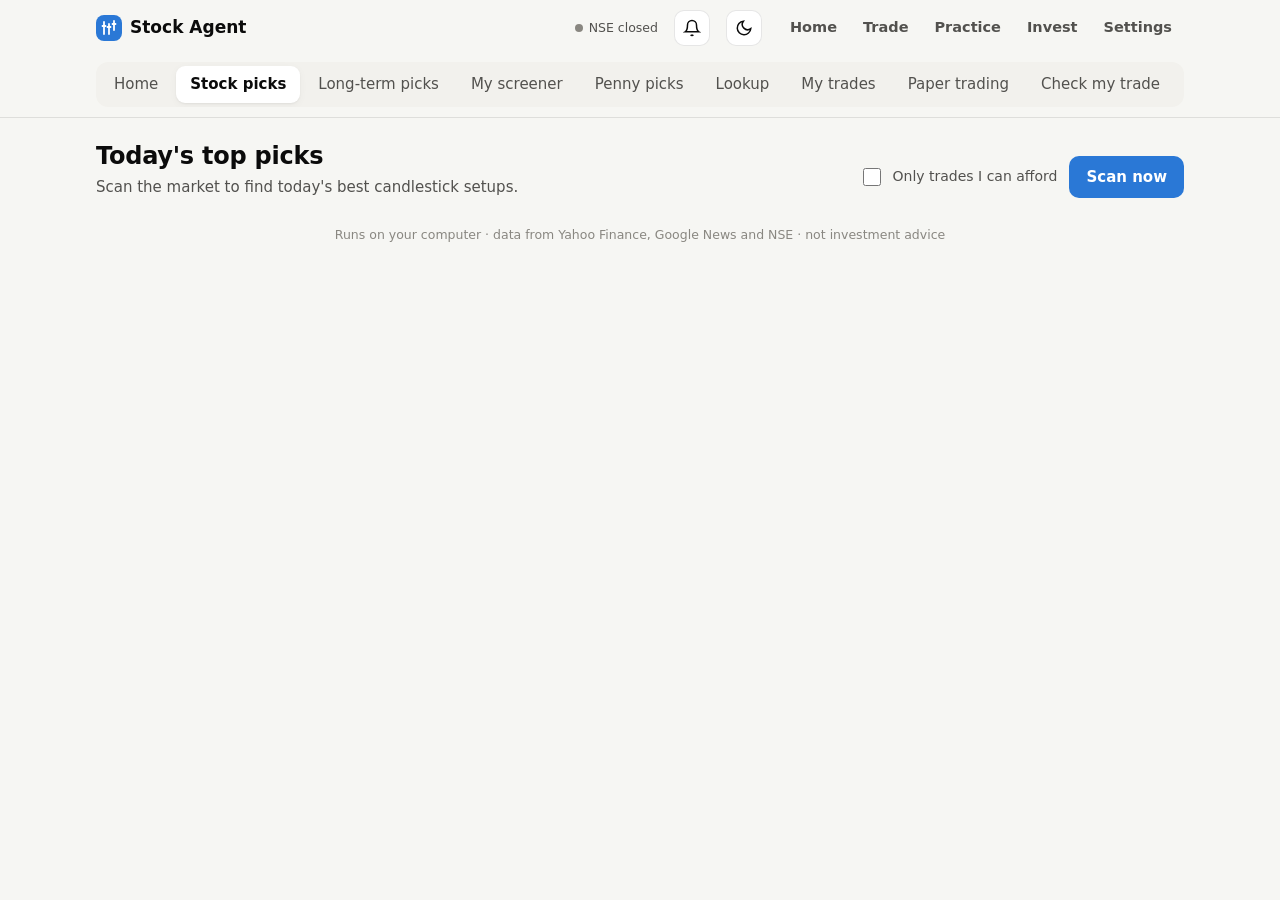
==== commit 9c25c5ba: "Penny picks: automatic long-term screens for cheap NSE shares and small coins Penny stocks: NSE's da" ====
--- a/stock_agent/web/index.html
+++ b/stock_agent/web/index.html
@@ -154,7 +154,7 @@
 .spin { width: 22px; height: 22px; border: 3px solid var(--grid); border-top-color: var(--accent); border-radius: 50%; animation: spin 0.8s linear infinite; }
 @keyframes spin { to { transform: rotate(360deg); } }
 @media (prefers-reduced-motion: reduce) { .spin { animation-duration: 2.4s; } }
-#toast { position: fixed; left: 50%; bottom: 20px; transform: translate(-50%, 140%); background: var(--ink); color: var(--surface); padding: 10px 16px; border-radius: 10px; font-size: 14px; box-shadow: var(--shadow); transition: transform .2s; z-index: 50; max-width: calc(100vw - 32px); }
+#toast { position: fixed; left: 50%; bottom: 76px; transform: translate(-50%, 140%); background: var(--ink); color: var(--surface); padding: 10px 16px; border-radius: 10px; font-size: 14px; box-shadow: var(--shadow); transition: transform .2s; z-index: 50; max-width: calc(100vw - 32px); }
 #toast.show { transform: translate(-50%, 0); } #toast.bad { background: var(--down); color: #fff; }
 .notice { border-radius: 12px; padding: 12px 14px; background: var(--accent-soft); color: var(--ink); font-size: 14px; margin-bottom: 14px; }
 .notice.warn { background: var(--warn-soft); }
@@ -217,11 +217,47 @@
 .help ol { padding-left: 20px; margin: 6px 0; } .help li { margin: 6px 0; }
 .help-table td:first-child { width: 190px; }
 nav.tabs.only-home { display: none; }
+.skip { position: absolute; left: 8px; top: -60px; background: var(--accent); color: #fff; padding: 8px 12px; border-radius: 8px; z-index: 100; }
+.skip:focus { top: 8px; }
+a:focus-visible, [tabindex]:focus-visible { outline: 2px solid var(--accent); outline-offset: 2px; }
+#main:focus { outline: none; }
+.tour-body { font-size: 15px; } .tour-body ol { padding-left: 20px; } .tour-body li { margin: 6px 0; }
+#dlg { max-width: min(560px, calc(100vw - 32px)); }
+.seg { display: inline-flex; border: 1px solid var(--ring); border-radius: 10px; overflow: hidden; background: var(--surface); }
+.seg button { border: 0; background: transparent; padding: 8px 14px; cursor: pointer; color: var(--ink-2); font-weight: 600; }
+.seg button[aria-pressed="true"] { background: var(--accent-soft); color: var(--accent-ink); }
+.pn-row { display: grid; grid-template-columns: repeat(auto-fit, minmax(150px, 1fr)); gap: 10px; align-items: end; }
+.pn-grid { display: grid; grid-template-columns: repeat(auto-fill, minmax(min(100%, 360px), 1fr)); gap: 14px; align-items: start; margin-bottom: 14px; }
+.chips { display: flex; flex-wrap: wrap; gap: 6px; margin: 8px 0; }
+.chip { display: inline-flex; gap: 5px; align-items: baseline; border: 1px solid var(--grid); border-radius: 8px; padding: 2px 8px; font-size: 12.5px; background: var(--surface-2); }
+.chip i { font-style: normal; color: var(--muted); } .chip b { font-weight: 600; }
+ul.why { margin: 6px 0; padding: 0; list-style: none; font-size: 13.5px; } ul.why li { padding-left: 18px; position: relative; margin: 3px 0; }
+ul.why li::before { content: "✓"; position: absolute; left: 0; color: var(--up-text); font-weight: 700; }
+.slice { background: var(--surface-2); border-radius: 10px; padding: 8px 10px; font-size: 13.5px; margin: 8px 0; }
+.funnel { display: grid; gap: 4px; } .fgroup { font-size: 12px; font-weight: 700; color: var(--muted); text-transform: uppercase; letter-spacing: .04em; margin-top: 8px; }
+.frow { display: grid; grid-template-columns: minmax(140px, 1.6fr) 2fr 56px; gap: 10px; align-items: center; font-size: 13.5px; }
+.fbar { height: 10px; background: var(--surface-2); border-radius: 4px; overflow: hidden; } .fbar i { display: block; height: 100%; background: var(--s1); border-radius: 4px; }
+.frow .fn { text-align: right; font-weight: 600; }
+@media (max-width: 640px) { .frow { grid-template-columns: 1fr 56px; } .frow .fbar { grid-column: 1 / -1; grid-row: 2; } }
+details.card > summary { cursor: pointer; font-weight: 700; }
+.set-nav { display: flex; gap: 6px; flex-wrap: wrap; margin-bottom: 14px; }
+.set-nav a { border: 1px solid var(--ring); border-radius: 999px; padding: 5px 12px; font-size: 13.5px; color: var(--ink-2); text-decoration: none; background: var(--surface); }
+.set-nav a:hover { color: var(--ink); border-color: var(--axis); }
+.set-form fieldset { border: 1px solid var(--ring); margin: 0 0 14px; min-width: 0; }
+.set-form legend { padding: 0; float: left; width: 100%; } .set-form legend h2 { margin: 0; }
+.set-form legend + * { clear: both; }
+.set-why { font-size: 13.5px; margin: 4px 0 4px; }
+.set-save { position: sticky; bottom: 0; background: var(--page); padding: 10px 0; z-index: 2; }
+#set-money, #set-scan, #kite-card, #phone-card { scroll-margin-top: 130px; }
 @media (max-width: 640px) {
   table.cards thead { display: none; }
   table.cards, table.cards tbody { display: block; width: 100%; }
   table.cards tr { border: 1px solid var(--grid); border-radius: 12px; padding: 8px 12px; margin-bottom: 8px; background: var(--surface);
-                   display: grid; grid-template-columns: 1fr 1fr; column-gap: 16px; }
+                   display: grid; grid-template-columns: minmax(0, 1fr) minmax(0, 1fr); column-gap: 16px; }
+  table.cards td { min-width: 0; overflow-wrap: anywhere; }
+  table.cards td input, table.cards td select { min-width: 0; width: 100%; }
+  table.cards td:has(input, select) { display: grid; grid-template-columns: minmax(0, 1fr); gap: 2px; text-align: left; }
+  table.cards td:has(input[type=checkbox]) { display: flex; }
   table.cards td:first-child, table.cards td[colspan] { grid-column: 1 / -1; }
   table.cards td { display: flex; justify-content: space-between; align-items: baseline; gap: 12px; border: 0; padding: 3px 0; text-align: right; }
   table.cards td::before { content: attr(data-label); color: var(--muted); font-size: 12.5px; font-weight: 600; text-align: left; flex: 0 0 auto; }
@@ -293,7 +329,7 @@
 body.static [data-detail], body.static [data-ipo], body.static .live-only { display: none !important; }
 .foot { color: var(--muted); font-size: 12.5px; margin-top: 28px; text-align: center; }
 @media (max-width: 720px) {
-  .pp-layout { grid-template-columns: 1fr; }
+  .pp-layout { grid-template-columns: minmax(0, 1fr); }
   .bar { gap: 8px 10px; }
   nav.groups { order: 3; flex-basis: 100%; justify-content: space-between; }
   nav.groups button { flex: 1; padding: 7px 4px; }
@@ -309,6 +345,7 @@
 </style>
 </head>
 <body>
+<a class="skip" href="#main">Skip to content</a>
 <header class="top">
   <div class="bar">
     <div class="brand"><span class="logo" aria-hidden="true">
@@ -324,6 +361,7 @@
       <button role="tab" data-tab="picks" aria-selected="true">Stock picks</button>
       <button role="tab" data-tab="longterm">Long-term picks</button>
       <button role="tab" data-tab="screen" class="live-only">My screener</button>
+      <button role="tab" data-tab="penny">Penny picks</button>
       <button role="tab" data-tab="stock" class="live-only">Lookup</button>
       <button role="tab" data-tab="journal">My trades</button>
       <button role="tab" data-tab="paper" class="live-only">Paper trading</button>
@@ -352,7 +390,7 @@
   </div>
 </header>
 
-<main>
+<main id="main" tabindex="-1">
   <div class="notice" id="static-banner" hidden></div>
   <!-- ============ PICKS ============ -->
   <!-- ============ HOME ============ -->
@@ -617,6 +655,21 @@
     <div id="commodities"></div>
   </section>
 
+  <!-- ============ PENNY PICKS ============ -->
+  <section class="page" id="page-penny">
+    <div class="head-row">
+      <div><h1>Penny picks for the long run</h1>
+        <p class="sub" id="pn-sub">Low-priced NSE shares and small coins that pass a long list of safety and quality rules, found again every evening.</p></div>
+      <div class="seg" role="group" aria-label="What to screen">
+        <button type="button" data-pn="stocks" aria-pressed="true">Penny stocks (India)</button>
+        <button type="button" data-pn="crypto" aria-pressed="false">Penny crypto</button>
+      </div>
+    </div>
+    <div class="notice warn"><b>Know the odds first.</b> Cheap shares and small coins are the riskiest things in this app: most go nowhere and some go to zero. This screen only removes the obvious traps and ranks the rest; it cannot tell you which one will rise. Keep the whole bucket small, buy in stages, and expect to be wrong on some.</div>
+    <div id="pn-stocks"></div>
+    <div id="pn-crypto" hidden></div>
+  </section>
+
   <!-- ============ ALERTS ============ -->
   <section class="page" id="page-alerts">
     <div class="head-row">
@@ -789,42 +842,58 @@
 
   <!-- ============ SETTINGS ============ -->
   <section class="page" id="page-settings">
-    <div class="head-row"><div><h1>Settings</h1><p class="sub">Saved on this computer. Every scan and order uses them.</p></div></div>
-    <form class="card form" id="settings-form">
-      <div class="two">
-        <div class="field"><label for="s-capital">Trading capital</label>
-          <input type="number" id="s-capital" min="1000" step="1000" class="num"><span class="hint">In rupees for Indian stocks, dollars for US.</span></div>
-        <div class="field"><label for="s-risk">Risk per trade (%)</label>
-          <input type="number" id="s-risk" min="0.1" max="20" step="0.1" class="num"><span class="hint">Most traders use 1 to 2%.</span></div>
-      </div>
-      <div class="budget" id="s-budget"></div>
-      <div class="two">
-        <div class="field"><label for="s-universe">Stocks to scan</label>
-          <select id="s-universe">
-            <option value="nifty50">Nifty 50 (India)</option>
-            <option value="nifty100">Nifty 100 (India)</option>
-            <option value="fno">All F&amp;O stocks, about 215 (India)</option>
-            <option value="nse_all">All NSE stocks, about 2,300 (slow first scan)</option>
-            <option value="sp500">S&amp;P 500 (US)</option>
-            <option value="us">US mega caps</option>
-            <option value="custom">My own list</option>
-          </select></div>
-        <div class="field"><label for="s-horizon">Holding period</label>
-          <select id="s-horizon"><option value="3">3 trading days</option><option value="5">5 trading days</option><option value="10">10 trading days</option></select></div>
-      </div>
-      <div class="field" id="s-custom-wrap"><label for="s-custom">My own list</label>
-        <textarea id="s-custom" rows="3" placeholder="INFY.NS, TCS.NS, WIPRO.NS, HCLTECH.NS"></textarea>
-        <span class="hint">Separate symbols with commas. NSE stocks end in .NS.</span></div>
-      <div class="two">
-        <div class="field"><label for="s-top">Number of picks</label>
-          <select id="s-top"><option>3</option><option>5</option><option selected>10</option><option>15</option></select></div>
-        <div class="field" style="align-content:end"><label class="switch"><input type="checkbox" id="s-afford"> Only trades I can afford</label></div>
-      </div>
-      <div><button class="btn primary">Save settings</button> <span id="s-saved" class="sub" style="display:inline;margin-left:8px"></span></div>
+    <div class="head-row"><div><h1>Settings</h1><p class="sub">Saved on this computer. Every scan, backtest and order uses them.</p></div></div>
+    <nav class="set-nav" aria-label="Settings sections">
+      <a href="#set-money">Money and risk</a><a href="#set-scan">What to scan</a><a href="#kite-card">Broker</a><a href="#phone-card">Phone</a><a href="#" data-go="alerts">Alerts</a>
+    </nav>
+    <form id="settings-form" class="set-form">
+      <fieldset class="card form" id="set-money"><legend><h2>Money and risk</h2></legend>
+        <p class="sub set-why">How big your trades are. Picks, paper trading, the model fund and every backtest are sized from these.</p>
+        <div class="two">
+          <div class="field"><label for="s-capital">Trading capital</label>
+            <input type="number" id="s-capital" min="1000" step="1000" class="num"><span class="hint">The money you set aside for this, in rupees (dollars for US stocks). Paper trading starts with this amount.</span></div>
+          <div class="field"><label for="s-risk">Risk per trade (%)</label>
+            <input type="number" id="s-risk" min="0.1" max="20" step="0.1" class="num"><span class="hint">The most one trade may lose at its stop-loss. Most traders use 1 to 2%.</span></div>
+        </div>
+        <div class="budget" id="s-budget"></div>
+        <div class="two">
+          <div class="field"><label for="s-brokerage">Delivery brokerage per order (₹)</label>
+            <input type="number" id="s-brokerage" min="0" max="100" step="1" class="num"><span class="hint">0 at Zerodha; ₹20 at many others. Used in the model fund and screener backtests, with STT, stamp duty and DP charges.</span></div>
+          <div class="field" style="align-content:end"><label class="switch"><input type="checkbox" id="s-afford"> Only show trades I can afford</label>
+            <span class="hint">Hides picks whose one lot risks more than your limit.</span></div>
+        </div>
+      </fieldset>
+      <fieldset class="card form" id="set-scan"><legend><h2>What to scan</h2></legend>
+        <p class="sub set-why">Which stocks <b>Scan now</b> looks at for candlestick setups, how long a trade is held, and how many picks to show.</p>
+        <div class="two">
+          <div class="field"><label for="s-universe">Stocks to scan</label>
+            <select id="s-universe">
+              <option value="nifty50">Nifty 50 (India)</option>
+              <option value="nifty100">Nifty 100 (India)</option>
+              <option value="fno">All F&amp;O stocks, about 215 (India)</option>
+              <option value="nse_all">All NSE stocks, about 2,300 (slow first scan)</option>
+              <option value="sp500">S&amp;P 500 (US)</option>
+              <option value="us">US mega caps</option>
+              <option value="custom">My own list</option>
+            </select><span class="hint">Only F&amp;O stocks have options; others get share trades.</span></div>
+          <div class="field"><label for="s-horizon">Holding period</label>
+            <select id="s-horizon"><option value="3">3 trading days</option><option value="5">5 trading days</option><option value="10">10 trading days</option></select>
+            <span class="hint">When a trade that hit neither stop nor target is closed.</span></div>
+        </div>
+        <div class="field" id="s-custom-wrap"><label for="s-custom">My own list</label>
+          <textarea id="s-custom" rows="3" placeholder="INFY.NS, TCS.NS, WIPRO.NS, HCLTECH.NS"></textarea>
+          <span class="hint">Separate symbols with commas. NSE stocks end in .NS.</span></div>
+        <div class="two">
+          <div class="field"><label for="s-top">Number of picks</label>
+            <select id="s-top"><option>3</option><option>5</option><option selected>10</option><option>15</option></select></div>
+        </div>
+      </fieldset>
+      <div class="set-save"><button class="btn primary">Save settings</button> <span id="s-saved" class="sub" role="status" aria-live="polite" style="display:inline;margin-left:8px"></span></div>
     </form>
 
     <div class="card form" id="phone-card" style="margin-top:16px">
       <h2 style="margin:0">Use on your Android phone</h2>
+      <p class="sub set-why" style="margin:0">Open this app from your phone while the PC runs it, or install the full app on the phone itself (see Help).</p>
       <div id="phone-body" class="sub" style="font-size:14px"></div>
     </div>
 
@@ -851,7 +920,8 @@
 
   <!-- ============ HELP ============ -->
   <section class="page help" id="page-help">
-    <div class="head-row"><div><h1>How to use</h1><p class="sub">Three steps: scan in the evening, check in the morning, manage the exit.</p></div></div>
+    <div class="head-row"><div><h1>How to use</h1><p class="sub">Three steps: scan in the evening, check in the morning, manage the exit.</p></div>
+      <button class="btn" type="button" id="tour-again">Show the welcome tour</button></div>
     <div class="grid">
       <div class="card"><h2>1. Evening: scan</h2>
         <ol><li>After the market closes (3:30 pm IST), open <b>Today's picks</b> and press <b>Scan now</b>.</li>
@@ -903,6 +973,15 @@
           <tr><td><b>Picks that rose</b></td><td>The share of picks that were higher at the next rebalance, and the share that beat the Nifty over the same period.</td></tr>
           <tr><td><b>Trading a year</b></td><td>Turnover: 100% means the whole portfolio was replaced once a year. More trading means more costs and more tax.</td></tr>
         </tbody></table></div>
+      <div class="card" style="grid-column:1/-1"><h2>Tools for investors and fund managers</h2>
+        <ol><li><b>Home</b>: what needs you today: top picks, paper account, open trades, alerts, dates coming up and your holdings.</li>
+        <li><b>Penny picks</b> (Trade): an automatic screen for low-priced NSE shares and small coins for the long run. It reads NSE's daily file of every share, keeps the cheap ones that trade enough to be sold, and removes the traps (no trading, pump-and-dump runs, loss makers, heavy debt, pledged promoter shares, stablecoins, coins with huge token releases ahead). What is left is ranked on quality, growth and steadiness and gets a small equal slice of a bucket you size. After your first scan it repeats by itself every weekday evening (coins daily) while the app is open, and an alert tells you when names join or leave the list. <i>Almost made it</i> shows what failed a single rule; the history test shows the spread of outcomes for cheap shares, which is a lottery even among survivors.</li>
+        <li><b>Portfolio risk</b> (Practice): every position re-priced together: money lost if all stops hit, exposure and beta-weighted exposure, what a 5% Nifty fall does, a bad day (1 in 20, from the last 500 days), sectors and how much your positions move together.</li>
+        <li><b>Holdings &amp; tax</b> (Invest): your long-term shares with buy price and date; this financial year's capital-gains tax (20% short-term, 12.5% long-term above ₹1.25 lakh, with the set-off rules) and what to do before 31 March: book losses that cut this year's tax, sell and buy back long-term winners inside the exemption, or wait for holdings about to turn long-term.</li>
+        <li><b>Alerts</b> (the bell): stop near or hit, target reached, exit date, your own price alerts, a watched screen's changes and model-fund rebalance reminders, in the browser, on Telegram, or in Android's notifications.</li>
+        <li><b>Order record</b> (My trades): every order with the price you planned next to the price you got, so you see your real slippage by broker.</li>
+        <li><b>Model fund and My screener</b>: choose the benchmark; see <b>where the extra return came from</b> (the stock list, the rules' picks, costs) with beta, alpha and tracking error; replay a <b>SIP, STP or lump sum</b> with XIRR; test on the <b>top NSE stocks of each date</b> instead of today's list to remove most survivorship bias; and use <b>company results</b> (P/E, ROE, debt, growth, promoter holding and pledges) as rules.</li>
+        <li><b>Trading costs</b> in these backtests are the real ones for your capital: STT, stamp duty, exchange and DP charges, your broker's delivery brokerage (Settings), the bid-ask spread and market impact. Small trades in small accounts pay relatively more.</li></ol></div>
       <div class="card"><h2>Trade checklist</h2>
         <p class="sub" style="font-size:13.5px;margin:0 0 6px">Take a trade only if every answer is yes. Each pick shows these; live broker orders are refused until all pass.</p>
         <ol><li><b>Proven edge</b>: has this setup made money on data it wasn't tuned on, after costs?</li>
@@ -1010,7 +1089,7 @@
   if (window._lastGoal) drawFan(window._lastGoal);
   if (window._lastPaper) drawEquity(window._lastPaper);
 };
-const TAB_GROUPS = { home: ["home"], trade: ["picks", "longterm", "screen", "check", "stock", "crypto", "commodities", "ipo"],
+const TAB_GROUPS = { home: ["home"], trade: ["picks", "longterm", "screen", "penny", "check", "stock", "crypto", "commodities", "ipo"],
   practice: ["paper", "journal", "risk", "track", "lab"], invest: ["fund", "goals", "rebalance", "tax"], more: ["settings", "alerts", "help"] };
 const groupOf = t => Object.keys(TAB_GROUPS).find(g => TAB_GROUPS[g].includes(t)) || "trade";
 const _lastInGroup = {};
@@ -1041,6 +1120,7 @@
   if (name === "risk" && !window._lastRisk) loadRisk();
   if (name === "alerts") loadAlerts(true);
   if (name === "home") loadHome();
+  if (name === "penny") loadPenny();
   if (name === "track") loadTrack(0);
   if (name === "paper") loadPaper(true);
   if (name === "lab" && !window._lastLab) loadLab(STATIC);
@@ -1144,7 +1224,7 @@
       <div class="setup">${esc(p.pattern)} on ${fmtDate(p.signal_date)}</div>
       <div class="meter">
         <div class="meter-row"><span>Chance of winning</span><span><b class="num">${pct(chance(p))}</b> vs ${pct(p.baseline)} on a random day</span></div>
-        <div class="track" title="Blue: estimated chance this trade makes money (past trades won, adjusted by the news). Grey tick: the same trade started on an ordinary day.">
+        <div class="track" role="img" aria-label="Chance of winning ${pct(chance(p))}, against ${pct(p.baseline)} for the same trade on a random day" title="Blue: estimated chance this trade makes money (past trades won, adjusted by the news). Grey tick: the same trade started on an ordinary day.">
           <div class="fill" style="width:${scale(chance(p))}%"></div><div class="basemark" style="left:${scale(p.baseline)}%"></div></div>
         <div class="sub num" style="font-size:12px">${pct(p.success)} of past trades won${p.news_effect ? ` · news ${p.news_effect > 0 ? "+" : "−"}${Math.abs(Math.round(p.news_effect * 100))} pts` : ""}</div>
       </div>
@@ -1284,6 +1364,7 @@
   const s = SETTINGS;
   $("#s-capital").value = s.capital; $("#s-risk").value = s.risk; $("#s-universe").value = s.universe;
   $("#s-horizon").value = s.horizon; $("#s-custom").value = s.custom || ""; $("#s-top").value = s.top; $("#s-afford").checked = !!s.affordable_only;
+  $("#s-brokerage").value = s.brokerage ?? 0;
   $("#s-saved").textContent = ""; budgetText();
 }
 ["#s-capital", "#s-risk", "#s-universe"].forEach(id => $(id).addEventListener("input", budgetText));
@@ -1291,9 +1372,9 @@
   ev.preventDefault();
   SETTINGS = await api("/api/settings", { method: "POST", body: { capital: +$("#s-capital").value, risk: +$("#s-risk").value,
     universe: $("#s-universe").value, horizon: +$("#s-horizon").value, custom: $("#s-custom").value, top: +$("#s-top").value,
-    affordable_only: $("#s-afford").checked } });
+    affordable_only: $("#s-afford").checked, brokerage: +$("#s-brokerage").value || 0 } });
   $("#afford").checked = !!SETTINGS.affordable_only;
-  $("#s-saved").textContent = "Saved. Press Scan now on Today's picks to use them.";
+  $("#s-saved").textContent = "Saved. Press Scan now on Today's picks to use them."; toast("Settings saved");
 };
 
 /* ---------------- stock page ---------------- */
@@ -1429,8 +1510,8 @@
   let html = res.check_text ? `<div class="notice ${res.check && res.check.avg_ret <= 0 ? "error" : ""}">${esc(res.check_text)}</div>` : "";
   const ideas = crypto ? res.rows.filter(r => r.idea) : [];
   if (ideas.length) html += `<div class="card table-scroll" style="margin-bottom:14px"><h2 style="margin-top:0">Crypto trades, most likely to win first</h2>
-    <p class="sub" style="font-size:13px;margin:0 0 8px">Each idea: buy now, stop 2× the coin's average daily range below, target 3× above, sell after 10 days if neither is hit. Sized so the stop loses at most your risk limit. "Chance" is how often this exact trade won on past days with the same trend and volatility as today; break-even needs ${pct(ideas[0].idea.breakeven)}.</p>
-    <table class="num"><thead><tr><th>#</th><th>Coin</th><th class="r">Entry</th><th class="r">Stop</th><th class="r">Target</th><th class="r">Chance</th><th class="r">All history</th><th class="r">Avg result</th><th class="r">Buy</th><th></th></tr></thead><tbody>
+    <p class="sub" style="font-size:13px;margin:0 0 8px">Each idea: buy now, stop 2× the coin's average daily range below, target 3× above, sell after 10 days if neither is hit. Sized so the stop loses at most your risk limit. <b>Chance of winning</b> is how often this exact trade won on past days with the same trend and volatility as today; the win rate needed to break even is ${pct(ideas[0].idea.breakeven)}.</p>
+    <table class="num"><thead><tr><th>#</th><th>Coin</th><th class="r">Entry</th><th class="r">Stop</th><th class="r">Target</th><th class="r">Chance of winning</th><th class="r">Win rate, all history</th><th class="r">Avg result</th><th class="r">Buy</th><th></th></tr></thead><tbody>
     ${ideas.map((r, i) => { const d = r.idea; return `<tr><td>${i + 1}</td><td><b>${esc(r.name)}</b><div class="sub" style="font-size:12px">${esc(r.symbol)} · ${esc(d.trend || "")}trend</div></td>
       <td class="r">$${pxj(d.entry)}</td><td class="r">$${pxj(d.stop)}</td><td class="r">$${pxj(d.target)}</td>
       <td class="r"><b class="${d.chance >= d.breakeven ? "chg up" : ""}">${pct(d.chance)}</b></td><td class="r">${pct(d.win_all)}</td>
@@ -1493,6 +1574,64 @@
 { let pend = null; new MutationObserver(() => { if (!pend) pend = requestAnimationFrame(() => { pend = null; cardify(); }); })
     .observe(document.querySelector("main") || document.body, { childList: true, subtree: true }); }
 
+/* keyboard: left / right arrows move between tabs and between sections; progress messages are read out */
+for (const sel of ["nav.tabs", "nav.groups"]) {
+  $(sel).addEventListener("keydown", e => {
+    if (!["ArrowRight", "ArrowLeft", "Home", "End"].includes(e.key)) return;
+    const btns = $$(`${sel} button`).filter(b => b.offsetParent), i = btns.indexOf(document.activeElement);
+    if (i < 0) return;
+    e.preventDefault();
+    const j = e.key === "Home" ? 0 : e.key === "End" ? btns.length - 1 : (i + (e.key === "ArrowRight" ? 1 : -1) + btns.length) % btns.length;
+    btns[j].focus(); btns[j].click();
+  });
+}
+$$(".progress .msg").forEach(m => { m.setAttribute("role", "status"); m.setAttribute("aria-live", "polite"); });
+
+/* ---------------- first-time welcome ---------------- */
+function welcome(force = false) {
+  if (!force) { try { if (localStorage.getItem("sa-welcome")) return; } catch (e) { return; } }
+  const dlg = $("#dlg"), f = $("#dlg-form");
+  const steps = STATIC ? [
+    ["Welcome", `<p>This is the phone version of <b>Stock Agent</b>: each weekday evening it scans NSE stocks for candlestick setups that worked in ten years of history, and publishes the picks, long-term ideas, crypto and commodity trades and a model fund here.</p>
+      <p class="sub">It shows the odds honestly: most short-term trades lose, and the app says so when a strategy has no proven edge.</p>`],
+    ["Your routine", `<ol><li><b>Evening:</b> open <b>Home</b> after 4:30 pm for the new picks.</li><li><b>Morning:</b> check the contract in your broker app before buying.</li><li><b>During the day:</b> keep to the stop-loss and exit date.</li></ol>`],
+    ["Want the full app?", `<p>Live scans, paper trading with virtual money, alerts, tax and risk tools and broker orders run in the full app, on a PC or on this phone through Termux.</p><p><a href="#" data-go="help">How to install it</a></p>`],
+  ] : [
+    ["Welcome to Stock Agent", `<p>It scans stocks for setups that worked in ten years of history, sizes each trade for your money, and checks everything against real costs and tax.</p>
+      <p class="sub">It is honest about the odds: most short-term trading loses money, and the app tells you when a strategy has no proven edge. Practise before you use real money.</p>`],
+    ["Your money", `<p>How much you trade with, and the most one trade may lose at its stop-loss.</p>
+      <div class="two"><div class="field"><label for="w-cap">Trading capital (₹)</label><input id="w-cap" type="number" min="1000" step="1000" value="${SETTINGS.capital}"></div>
+      <div class="field"><label for="w-risk">Risk per trade (%)</label><input id="w-risk" type="number" min="0.1" max="20" step="0.1" value="${SETTINGS.risk}"></div></div>
+      <p class="sub" id="w-budget" style="font-size:13px"></p>`],
+    ["Practise first", `<p><b>Paper trading</b> gives you virtual money equal to your capital. Buy or short shares, options, crypto and MCX at live prices with real lot sizes and charges; stops and targets close positions for you.</p>
+      <p>The <b>bell</b> at the top tells you when a stop is near or a target is hit, in this browser or on Telegram.</p>`],
+    ["Your daily routine", `<ol><li><b>Evening, after 3:30 pm:</b> press <b>Scan for picks</b>. Each card shows its chance of winning and the exact order.</li>
+      <li><b>Morning:</b> check the live premium, then place the order (practice mode first) or paper trade it.</li>
+      <li><b>During the day:</b> let the alerts watch your stops and exit dates. <b>Home</b> shows everything that needs you.</li></ol>`],
+  ];
+  let i = 0;
+  const show = () => {
+    const [t, body] = steps[i], last = i === steps.length - 1;
+    f.innerHTML = `<div class="sub" style="font-size:12.5px">Step ${i + 1} of ${steps.length}</div><h2 style="margin-top:4px">${t}</h2><div class="tour-body">${body}</div>
+      <div class="actions"><button class="btn" type="button" id="w-skip">${last ? "Close" : "Skip"}</button>${i ? '<button class="btn" type="button" id="w-back">Back</button>' : ""}
+        ${last && !STATIC ? '<button class="btn" type="button" id="w-home">Go to Home</button>' : ""}<button class="btn primary" type="button" id="w-next">${last ? (STATIC ? "Done" : "Scan now") : "Next"}</button></div>`;
+    const bud = () => { const c = +($("#w-cap") || {}).value || 0, r = +($("#w-risk") || {}).value || 0; if ($("#w-budget")) $("#w-budget").innerHTML = `Each trade can lose up to <b>${money(c * r / 100)}</b> before its stop-loss closes it.`; };
+    if ($("#w-cap")) { $("#w-cap").oninput = $("#w-risk").oninput = bud; bud(); }
+    const done = () => { try { localStorage.setItem("sa-welcome", "1"); } catch (e) {} dlg.close(); };
+    $("#w-skip").onclick = done;
+    if ($("#w-back")) $("#w-back").onclick = () => { i--; show(); };
+    if ($("#w-home")) $("#w-home").onclick = () => { done(); showTab("home"); };
+    $("#w-next").onclick = async () => {
+      if ($("#w-cap")) { try { SETTINGS = await api("/api/settings", { method: "POST", body: { ...SETTINGS, capital: +$("#w-cap").value, risk: +$("#w-risk").value } }); fillSettings(); } catch (e) { return toast(e.message, true); } }
+      if (!last) { i++; show(); return; }
+      done(); if (!STATIC) { showTab("picks"); $("#scan").click(); }
+    };
+    $("#w-next").focus();
+  };
+  show(); dlg.showModal();
+}
+$("#tour-again").onclick = () => welcome(true);
+
 /* ---------------- home ---------------- */
 async function loadHome() {
   const box = $("#home");
@@ -1530,6 +1669,8 @@
       ? al.latest.map(x => `<div class="hrow"><div class="l"><b>${esc(x.title)}</b><span class="sub" style="font-size:12px">${esc(x.text)}</span></div></div>`).join("")
       : `<p class="sub" style="margin:0">Nothing needs you. Stops, targets and price alerts show up here.</p>`));
     cards.push(card("Coming up", null, (h.dates || []).map(d => `<div class="hrow"><div class="l"><a href="#" data-go="${d.tab}">${esc(d.what)}</a></div><div class="r num" style="white-space:nowrap">${fmtDate(d.date)}</div></div>`).join("") || `<p class="sub" style="margin:0">Nothing scheduled.</p>`));
+    const pn = h.penny || {}, pnRow = (k, label) => pn[k] ? `<div class="hrow"><div class="l"><b>${label}: ${pn[k].count} pass${pn[k].count === 1 ? "es" : ""} every rule</b><span class="sub" style="font-size:12px">${pn[k].top.map(t => esc(bare(t).replace("-USD", ""))).join(", ") || "none today"}${pn[k].new.length ? ` · new: ${pn[k].new.map(t => esc(bare(t).replace("-USD", ""))).join(", ")}` : ""}</span></div></div>` : "";
+    cards.push(card("Penny picks", ["penny", "Open →"], (pnRow("stocks", "Stocks") + pnRow("crypto", "Coins")) || `<p class="sub" style="margin:0">Cheap shares and small coins that pass a long list of safety and quality rules, found again every evening. Press <b>Scan now</b> once to start.</p>`));
     const ho = h.holdings || { count: 0 };
     cards.push(card("Holdings", ["tax", "Holdings & tax →"], ho.count ? `<div class="hrow"><div class="l"><span class="sub">${ho.count} holding${ho.count === 1 ? "" : "s"}, bought for</span><span class="big-num num">${lakh(ho.cost)}</span></div></div>
       <p class="sub" style="font-size:12.5px;margin:6px 0 0">See their gains, this year's tax and what to sell before 31 March, or <a href="#" data-go="risk">measure the risk</a>.</p>`
@@ -1541,9 +1682,218 @@
 }
 document.addEventListener("click", e => {
   const a = e.target.closest("[data-go]"); if (!a) return;
-  e.preventDefault(); showTab(a.dataset.go);
+  e.preventDefault();
+  const d = a.closest("dialog"); if (d && d.open) { d.close(); try { localStorage.setItem("sa-welcome", "1"); } catch (er) {} }
+  showTab(a.dataset.go);
   if (a.dataset.click) { const t = $(a.dataset.click); if (t && !t.disabled) t.click(); }
 });
+
+
+/* ---------------- penny picks ---------------- */
+let PENNY = null, _pnKind = "stocks";
+const PN = {
+  stocks: { caps: [["20", "₹20"], ["50", "₹50"], ["100", "₹100"], ["200", "₹200"]], tops: [5, 10, 15], buckets: [5, 10, 15, 20], name: "penny stocks", per: "stock" },
+  crypto: { caps: [["0.1", "$0.10"], ["1", "$1"], ["5", "$5"]], tops: [5, 8, 12], buckets: [2, 5, 10], name: "penny coins", per: "coin" },
+};
+const pnCr = v => v == null ? "–" : v >= 100 ? "₹" + Math.round(v).toLocaleString("en-IN") + " cr" : "₹" + v.toFixed(1) + " cr";
+const pnUsd = v => v == null ? "–" : v >= 1e9 ? "$" + (v / 1e9).toFixed(1) + " B" : v >= 1e6 ? "$" + Math.round(v / 1e6).toLocaleString("en-IN") + " M" : "$" + Math.round(v).toLocaleString("en-IN");
+const pnFmt = (kind, v) => v == null ? "–" : { pct: () => pct(v, 1), price: () => px2(v), crore: () => pnCr(v), years: () => v.toFixed(1) + " yrs",
+  int: () => String(Math.round(v)), x: () => v.toFixed(2) + "x", usd: () => "$" + (+v).toPrecision(3), usdm: () => pnUsd(v) }[kind]();
+const chip = (k, v) => v == null || v === "–" ? "" : `<span class="chip"><i>${k}</i><b>${v}</b></span>`;
+const pnPrice = v => v >= 1 ? "$" + (+v).toFixed(2) : "$" + (+v).toPrecision(3);
+
+async function loadPenny() {
+  const box = $("#pn-stocks");
+  if (!PENNY && !box.innerHTML) box.innerHTML = stateBox("loading", "Loading…");
+  try { PENNY = await api("/api/penny"); }
+  catch (e) { box.innerHTML = stateBox("error", "Could not load the penny screens", e.message, loadPenny); return; }
+  renderPenny();
+}
+$$(".seg [data-pn]").forEach(b => b.onclick = () => { _pnKind = b.dataset.pn; showPennyKind(); });
+function showPennyKind() {
+  $$(".seg [data-pn]").forEach(b => b.setAttribute("aria-pressed", b.dataset.pn === _pnKind));
+  $("#pn-stocks").hidden = _pnKind !== "stocks"; $("#pn-crypto").hidden = _pnKind !== "crypto";
+}
+function renderPenny() {
+  if (!PENNY) return;
+  for (const kind of ["stocks", "crypto"]) {
+    const box = $("#pn-" + kind), res = PENNY[kind], cfg = Object.assign({}, PENNY.defaults[kind] || {}, (PENNY.settings || {})[kind] || {}), pn = PN[kind];
+    const sel = (id, opts, cur) => `<select id="${id}">${opts.map(([v, l]) => `<option value="${v}" ${String(+v) === String(+cur) ? "selected" : ""}>${l}</option>`).join("")}</select>`;
+    const form = STATIC ? "" : `<form class="card form pn-form" id="pn-form-${kind}" style="max-width:none;margin-bottom:14px" autocomplete="off">
+      <div class="pn-row">
+        <div class="field"><label for="pn-${kind}-cap">Price under</label>${sel(`pn-${kind}-cap`, pn.caps, cfg.price_cap)}</div>
+        ${kind === "stocks" ? `<div class="field"><label for="pn-${kind}-liq">Trades at least</label>${sel(`pn-${kind}-liq`, [["10", "₹10 lakh a day"], ["25", "₹25 lakh a day"], ["100", "₹1 crore a day"]], cfg.min_lakh)}</div>` : ""}
+        <div class="field"><label for="pn-${kind}-top">Show the best</label>${sel(`pn-${kind}-top`, pn.tops.map(x => [x, x]), cfg.top)}</div>
+        <div class="field"><label for="pn-${kind}-bucket">Bucket, % of capital</label>${sel(`pn-${kind}-bucket`, pn.buckets.map(x => [x, x + "%"]), cfg.bucket_pct)}</div>
+        <label class="switch"><input type="checkbox" id="pn-${kind}-trend" ${cfg.uptrend ? "checked" : ""}> Only in an uptrend</label>
+      </div>
+      <div class="kite-row"><button class="btn primary" id="pn-run-${kind}" type="submit">Scan now</button>
+        <label class="switch"><input type="checkbox" id="pn-auto-${kind}" ${PENNY.settings && PENNY.settings.auto ? "checked" : ""}> Repeat by itself every ${kind === "stocks" ? "weekday evening" : "day"}</label>
+        <span class="sub" style="font-size:13px" id="pn-st-${kind}"></span></div>
+      <div class="progress" id="pn-prog-${kind}" hidden><div class="track"><div class="fill" style="width:0%"></div></div><div class="msg">Starting…</div></div>
+      ${(PENNY.error || {})[kind] ? `<div class="notice error" style="margin:0">The last automatic scan failed: ${esc(PENNY.error[kind])}</div>` : ""}
+    </form>`;
+    const body = res ? (kind === "stocks" ? pennyStocksView(res) : pennyCryptoView(res))
+      : `<div class="card empty"><span class="et">No scan yet</span>${STATIC ? "The evening run has not published this yet." : "Press <b>Scan now</b>. The first run downloads ten years of prices for a few hundred cheap shares and takes several minutes; after that it repeats by itself and takes seconds."}</div>`;
+    box.innerHTML = form + `<div id="pn-out-${kind}">${body}</div>` + (kind === "stocks" ? `<div id="pn-test"></div>` : "");
+    if (!STATIC) wirePenny(kind);
+    if (res) wirePennyResult(kind, res);
+    const st = $("#pn-st-" + kind);
+    if (st && res) st.textContent = `Last scan ${res.generated.replace("T", " ")} · prices to ${fmtDate(res.as_of)} ${String(res.as_of).slice(0, 4)} · ${res.source}`;
+  }
+  if (PENNY.stocks) renderPennyTest();
+  showPennyKind();
+  $("#pn-sub").textContent = STATIC ? "The latest evening scan, published to this phone. Scan, change the rules and test them in the full app."
+    : "Found again every evening while the app is open (after your first scan). New names raise an alert.";
+}
+function wirePenny(kind) {
+  $("#pn-form-" + kind).onsubmit = async ev => {
+    ev.preventDefault();
+    const body = { price_cap: +$(`#pn-${kind}-cap`).value, top: +$(`#pn-${kind}-top`).value, bucket_pct: +$(`#pn-${kind}-bucket`).value, uptrend: $(`#pn-${kind}-trend`).checked };
+    if (kind === "stocks") body.min_lakh = +$("#pn-stocks-liq").value;
+    const btn = $("#pn-run-" + kind); btn.disabled = true;
+    try { PENNY[kind] = await runJob(api("/api/penny/" + kind, { method: "POST", body }), $("#pn-prog-" + kind)); PENNY.settings = { ...PENNY.settings, [kind]: body }; renderPenny(); }
+    catch (e) { $("#pn-out-" + kind).innerHTML = stateBox("error", "The scan failed", e.message, () => $("#pn-form-" + kind).requestSubmit()); }
+    btn.disabled = false;
+  };
+  $("#pn-auto-" + kind).onchange = async e => { try { PENNY = { ...PENNY, ...(await api("/api/penny/auto", { method: "POST", body: { on: e.target.checked } })), stocks: PENNY.stocks, crypto: PENNY.crypto }; toast(e.target.checked ? "Automatic scans on" : "Automatic scans off"); } catch (er) { toast(er.message, true); } };
+}
+function pennyFunnel(res, kind) {
+  const max = Math.max(...res.funnel.slice(1).map(f => f.count), 1);
+  let g = "", html = "";
+  res.funnel.forEach((f, i) => {
+    if (f.group && f.group !== g) { g = f.group; html += `<div class="fgroup">${esc(g)}</div>`; }
+    const w = i === 0 ? 100 : Math.max(f.count ? 3 : 0, f.count / max * 100);
+    html += `<div class="frow"><div>${esc(f.label)}</div><div class="fbar"><i style="width:${w}%"></i></div><div class="fn num">${f.count.toLocaleString("en-IN")}</div></div>`;
+  });
+  return `<div class="card" style="margin-bottom:14px"><h2 style="margin-top:0">How the list was cut down</h2><div class="funnel">${html}</div>
+    <p class="sub" style="font-size:12.5px;margin:10px 0 0">Each line keeps only what passed every rule above it. The list is short on purpose: most cheap ${PN[kind].name} fail at least one.</p></div>`;
+}
+function pennyChanges(res) {
+  const c = res.changes || {};
+  if (c.first) return `<div class="notice" style="font-size:13.5px">This is the first scan. From the next one, names that join or leave the list are shown here and raise an alert.</div>`;
+  if (!(c.new || []).length && !(c.out || []).length) return `<div class="notice" style="font-size:13.5px">No change since ${fmtDate(c.since)} ${String(c.since).slice(0, 4)}.</div>`;
+  const b = x => x.map(t => `<b>${esc(bare(t).replace("-USD", ""))}</b>`).join(", ");
+  return `<div class="notice" style="font-size:13.5px"><b>Since ${fmtDate(c.since)}:</b> ${(c.new || []).length ? `new on the list: ${b(c.new)}. ` : ""}${(c.out || []).length ? `Dropped off: ${b(c.out)}.` : ""}</div>`;
+}
+function pennyNear(res, crypto) {
+  if (!res.near_misses.length) return "";
+  return `<div class="card table-scroll" style="margin-bottom:14px"><h2 style="margin-top:0">Almost made it</h2>
+    <p class="sub" style="font-size:13px;margin:0 0 8px">These passed everything except one rule. One of them may qualify tomorrow; none is a recommendation.</p>
+    <table class="num"><thead><tr><th>${crypto ? "Coin" : "Stock"}</th><th class="r">Price</th><th>Missed only</th><th class="r">Its value</th></tr></thead><tbody>
+    ${res.near_misses.map(n => `<tr><td><b>${esc(bare(n.ticker).replace("-USD", ""))}</b><div class="sub" style="font-size:12px">${esc(n.name || "")}</div></td><td class="r">${crypto ? pnPrice(n.price) : px2(n.price)}</td><td>${esc(n.rule)}</td><td class="r">${pnFmt(n.fmt, n.actual)}</td></tr>`).join("")}</tbody></table></div>`;
+}
+function pennyRules(res) {
+  let g = "";
+  return `<details class="card" style="margin-bottom:14px"><summary>All the rules, and why each one is there</summary>
+    ${res.rule_list.map(r => { const h = r.group !== g ? `<h3 style="margin:12px 0 4px;font-size:14px">${esc(g = r.group)}</h3>` : ""; return h + `<div style="font-size:13.5px;margin:3px 0"><b>${esc(r.label)}</b><div class="sub" style="font-size:12.5px">${esc(r.why)}</div></div>`; }).join("")}</details>`;
+}
+function pennyStocksView(res) {
+  const n = res.picks.length;
+  const cards = res.picks.map((p, i) => `<article class="card pn-card">
+      <div class="pick-top"><span class="rank">${i + 1}</span><div><div class="ticker">${esc(bare(p.ticker))}</div><div class="sub" style="font-size:12.5px">${esc(p.name || "")}${p.industry ? " · " + esc(p.industry) : ""}</div></div>
+        <div class="price num"><b>${money(p.price, "₹", 2)}</b><div class="sub" style="font-size:12px">${p.days_on_list > 1 ? `on the list ${p.days_on_list} days` : (res.changes && res.changes.first ? "" : '<span class="pill call" style="font-size:11px">new</span>')}</div></div></div>
+      <div class="meter"><div class="meter-row"><span>Long-run score</span><span><b>#${i + 1}</b> of ${res.passers} that passed every rule</span></div>
+        <div class="track" role="img" aria-label="Long-run score, better than ${pct(p.score_pct)} of the stocks that passed"><div class="fill" style="width:${Math.max(p.score_pct * 100, 4)}%"></div></div></div>
+      <div class="chips">${chip("ROE", pct(p.roe))}${chip("Debt/equity", p.de == null ? null : p.de.toFixed(2))}${chip("Sales", p.sales_growth == null ? null : spct(p.sales_growth, 0))}${chip("EPS", p.eps_growth == null ? null : spct(p.eps_growth, 0))}
+        ${chip("Promoters", p.promoter == null ? null : pct(p.promoter) + (p.pledge ? ` (${pct(p.pledge)} pledged)` : ""))}${chip("P/E", p.pe == null ? null : p.pe.toFixed(1))}${chip("Value", pnCr(p.mcap_cr))}${chip("Trades", pnCr(p.value_cr) + "/day")}${chip("12m", p.ret_12m == null ? null : spct(p.ret_12m, 0))}</div>
+      <ul class="why">${p.why.map(w => `<li>${esc(w)}</li>`).join("")}</ul>
+      ${p.flags.length ? `<div class="warns">${p.flags.map(f => `<span class="pill warn">⚠ ${esc(f)}</span>`).join("")}</div>` : ""}
+      <div class="slice"><b>Suggested slice</b> · ${p.shares ? `${money(p.amount)} = ${p.shares} share${p.shares === 1 ? "" : "s"} (${pct(p.amount / res.capital, 1)} of your capital)` : "one share costs more than your slice of the bucket"}</div>
+      <div class="actions"><button class="btn small live-only" data-pn-detail="${esc(p.ticker)}">Chart &amp; details</button>
+        ${p.shares ? `<button class="btn small live-only" data-pn-paper="${i}">Paper trade</button><button class="btn small live-only" data-pn-hold="${i}">Add to my holdings</button>` : ""}</div>
+    </article>`).join("");
+  return `${pennyChanges(res)}
+    <div class="tiles">
+      <div class="card tile"><div class="k">Passed every rule</div><div class="v num">${res.passers}</div><div class="sub" style="font-size:12px">of ${res.universe.toLocaleString("en-IN")} NSE shares</div></div>
+      <div class="card tile"><div class="k">Bucket</div><div class="v num">${big(res.bucket)}</div><div class="sub" style="font-size:12px">${res.rules.bucket_pct}% of your capital</div></div>
+      <div class="card tile"><div class="k">Per stock</div><div class="v num">${big(res.per_stock)}</div><div class="sub" style="font-size:12px">${n} ${n === 1 ? "stock" : "stocks"}, equal slices</div></div>
+    </div>
+    ${n ? "" : `<div class="notice warn">No share passes every rule today. That is normal on many days: sitting out is a valid answer. Loosen a control above, or look at the near misses below.</div>`}
+    ${n && n < res.rules.top ? `<div class="notice" style="font-size:13.5px">Only ${n} share${n === 1 ? "" : "s"} passed (you asked for up to ${res.rules.top}), so the bucket is split over ${n === 1 ? "that one" : `those ${n}`}. Do not lower the standards to fill the list.</div>` : ""}
+    ${(res.dropped || []).length ? `<div class="notice warn" style="font-size:13.5px">Dropped for pledged shares: ${res.dropped.map(d => `<b>${esc(bare(d.ticker))}</b> (${esc(d.why)})`).join(", ")}.</div>` : ""}
+    ${n ? `<div class="pn-grid">${cards}</div>` : ""}
+    <div class="card" style="margin-bottom:14px"><h2 style="margin-top:0">How to use this list</h2>
+      <ol class="reasons" style="padding-left:20px;margin:0"><li><b>Keep the bucket small:</b> ${res.rules.bucket_pct}% of your capital here, the rest elsewhere. Even good-looking cheap shares can fall by half.</li>
+        <li><b>Buy in stages:</b> a quarter of each slice now and the rest over the next three months, so one bad week does not set your price.</li>
+        <li><b>Hold for years, review each quarter:</b> read the new results. Sell or stop adding if profits turn into losses, promoters pledge more than 30% of their shares or keep selling, or the share starts hitting circuit limits every few days.</li>
+        <li><b>Do not average down</b> on a fall just because it is cheaper. Re-check the story first.</li>
+        <li><b>Mind the exit:</b> in a lower circuit you cannot sell at any price. Also check NSE's surveillance (ASM/GSM) lists before you buy; this screen does not see them.</li></ol></div>
+    ${pennyFunnel(res, "stocks")}${pennyNear(res, false)}${pennyRules(res)}`;
+}
+function pennyCryptoView(res) {
+  const n = res.picks.length;
+  const cards = res.picks.map((p, i) => `<article class="card pn-card">
+      <div class="pick-top"><span class="rank">${i + 1}</span><div><div class="ticker">${esc(p.symbol)}</div><div class="sub" style="font-size:12.5px">${esc(p.name)} · rank ${p.rank}</div></div>
+        <div class="price num"><b>${pnPrice(p.price)}</b><div class="sub" style="font-size:12px">${p.days_on_list > 1 ? `on the list ${p.days_on_list} days` : (res.changes && res.changes.first ? "" : '<span class="pill call" style="font-size:11px">new</span>')}</div></div></div>
+      <div class="meter"><div class="meter-row"><span>Long-run score</span><span><b>#${i + 1}</b> of ${res.passers} that passed every rule</span></div>
+        <div class="track" role="img" aria-label="Long-run score, better than ${pct(p.score_pct)} of the coins that passed"><div class="fill" style="width:${Math.max(p.score_pct * 100, 4)}%"></div></div></div>
+      <div class="chips">${chip("Value", pnUsd(p.mcap))}${chip("Trades", pnUsd(p.volume) + "/day")}${chip("Age", p.years_all == null ? null : p.years_all.toFixed(1) + " yrs")}${chip("Supply out", p.fdv_ratio == null ? null : pct(1 / p.fdv_ratio))}
+        ${chip("30d", p.ret_30d == null ? null : spct(p.ret_30d, 0))}${chip("90d", p.ret_90d == null ? null : spct(p.ret_90d, 0))}${chip("1y", p.ret_365d == null ? null : spct(p.ret_365d, 0))}${chip("vs Bitcoin 6m", p.rs_180d == null ? null : spct(p.rs_180d, 0))}${chip("From top", p.from_ath == null ? null : pct(p.from_ath, 0))}</div>
+      <ul class="why">${p.why.map(w => `<li>${esc(w)}</li>`).join("")}</ul>
+      ${p.flags.length ? `<div class="warns">${p.flags.map(f => `<span class="pill warn">⚠ ${esc(f)}</span>`).join("")}</div>` : ""}
+      <div class="slice"><b>Suggested slice</b> · ${money(p.amount)} = ${p.units >= 1 ? p.units.toFixed(p.units >= 100 ? 0 : 2) : p.units.toPrecision(3)} ${esc(p.symbol)} (${pct(p.amount / res.capital, 1)} of your capital)</div>
+      <div class="actions"><button class="btn small live-only" data-pn-cpaper="${i}">Paper trade</button></div>
+    </article>`).join("");
+  return `${pennyChanges(res)}
+    <div class="tiles">
+      <div class="card tile"><div class="k">Passed every rule</div><div class="v num">${res.passers}</div><div class="sub" style="font-size:12px">of ${res.funnel[0].count.toLocaleString("en-IN")} coins listed</div></div>
+      <div class="card tile"><div class="k">Bucket</div><div class="v num">${big(res.bucket)}</div><div class="sub" style="font-size:12px">${res.rules.bucket_pct}% of your capital</div></div>
+      <div class="card tile"><div class="k">Per coin</div><div class="v num">${big(res.per_coin)}</div><div class="sub" style="font-size:12px">${n} ${n === 1 ? "coin" : "coins"}, equal slices</div></div>
+    </div>
+    ${n ? "" : `<div class="notice warn">No coin passes every rule today. Loosen a control above, or look at the near misses below.</div>`}
+    ${n ? `<div class="pn-grid">${cards}</div>` : ""}
+    <div class="card" style="margin-bottom:14px"><h2 style="margin-top:0">How to use this list</h2>
+      <ol class="reasons" style="padding-left:20px;margin:0"><li><b>Smaller than the stock bucket:</b> ${res.rules.bucket_pct}% of your capital at most. Small coins can lose 90% and stay there.</li>
+        <li><b>Buy in stages</b> over several months, and spread over the list rather than picking one.</li>
+        <li><b>Re-check every quarter:</b> sell or stop adding if a coin leaves the list for good, loses most of its trading, or announces large token releases.</li>
+        <li>${esc(res.note)}</li>
+        <li><b>No history test for coins.</b> Coin lists only contain coins that survived, so any test would flatter the group badly; the app does not show one rather than show a misleading number.</li></ol></div>
+    ${pennyFunnel(res, "crypto")}${pennyNear(res, true)}${pennyRules(res)}`;
+}
+function wirePennyResult(kind, res) {
+  const box = $("#pn-out-" + kind);
+  $$("[data-pn-detail]", box).forEach(b => b.onclick = () => { showTab("stock"); $("#stock-input").value = b.dataset.pnDetail; analyse(b.dataset.pnDetail); });
+  $$("[data-pn-paper]", box).forEach(b => b.onclick = () => { const p = res.picks[+b.dataset.pnPaper];
+    ppFill({ instrument: "stock", product: "delivery", symbol: p.ticker, qty: Math.max(p.shares, 1), stop: Math.round(p.price * 65) / 100, note: "Penny pick" }); });
+  $$("[data-pn-hold]", box).forEach(b => b.onclick = async () => { const p = res.picks[+b.dataset.pnHold];
+    try { await api("/api/holdings", { method: "POST", body: { symbol: p.ticker, qty: p.shares, buy_price: p.price, buy_date: new Date().toISOString().slice(0, 10), stop: Math.round(p.price * 65) / 100, note: "Penny pick" } });
+      toast(`${bare(p.ticker)} added to Holdings & tax (at today's price; edit it there if you pay differently)`); window._lastRisk = null; window._taxLoaded = false; }
+    catch (e) { toast(e.message, true); } });
+  $$("[data-pn-cpaper]", box).forEach(b => b.onclick = () => { const p = res.picks[+b.dataset.pnCpaper];
+    ppFill({ instrument: "crypto", product: "positional", symbol: p.ticker, qty: +p.units.toPrecision(6), stop: +(p.price * 0.65).toPrecision(5), note: "Penny coin" }); });
+}
+function renderPennyTest() {
+  const box = $("#pn-test"); if (!box) return;
+  const t = PENNY.test;
+  const head = `<div class="card" style="margin-bottom:14px"><div class="kite-row" style="justify-content:space-between"><h2 style="margin:0">Does a screen like this work? Ten years of history</h2>
+      ${STATIC ? "" : `<button class="btn" id="pn-test-run">${t ? "Run it again" : "Test it on history"}</button>`}</div>
+    <div class="progress" id="pn-test-prog" hidden><div class="track"><div class="fill" style="width:0%"></div></div><div class="msg">Starting…</div></div>`;
+  if (!t) { box.innerHTML = head + `<p class="sub" style="margin:8px 0 0;font-size:13.5px">${STATIC ? "Run this in the full app." : "Replays the price and safety rules (trend, no pump, no collapse, enough trading) over every NSE share, picking the top ten each year. Takes a few minutes the first time because it loads every NSE share."}</p></div>`; if (!STATIC) wireTest(); return; }
+  const bt = t.backtest, m = bt.metrics, o = t.outcomes, bn = t.benchmark.label;
+  const tile = (k, v, sub, cls = "") => `<div class="card tile"><div class="k">${k}</div><div class="v num ${cls}">${v}</div><div class="sub" style="font-size:12px">${sub}</div></div>`;
+  box.innerHTML = head + `
+    <div class="notice error" style="margin:10px 0"><b>Do not read these numbers as a forecast.</b> The history contains only shares that still trade today. Cheap shares that collapsed and were delisted are missing, and they are exactly the ones a momentum-style screen would have bought. The real result would have been much worse. What the test is good for is the <i>spread</i> below, and for seeing that the safety rules did not make things worse.</div>
+    <div class="tiles">
+      ${tile("Safety rules, top ten each year", spct(m.screen.cagr), `a year · worst fall ${pct(m.screen.max_drawdown)}`, "chg up")}
+      ${tile("Every cheap, tradable share", spct(m.equal_weight.cagr), `a year · worst fall ${pct(m.equal_weight.max_drawdown)}`)}
+      ${tile(esc(bn), spct(m.nifty.cagr), `a year · worst fall ${pct(m.nifty.max_drawdown)}`)}
+      ${tile("Picks that rose in a year", pct(bt.hit_rate), `${bt.avg_held.toFixed(1)} stocks held on average`)}
+    </div>
+    <div class="chart-wrap" id="pn-test-chart"></div>
+    ${o ? `<p style="font-size:14px;margin:12px 0 4px"><b>The spread, even among survivors.</b> Of ${o.n.toLocaleString("en-IN")} cheap shares followed for ${o.years} years from each year-end: <b>${pct(o.share_down)}</b> were lower, <b>${pct(o.share_lost_half)}</b> lost more than half, <b>${pct(o.share_doubled)}</b> doubled and <b>${pct(o.share_tripled)}</b> tripled. The best tenth gained over ${pct(o.p90, 0)}, the worst tenth lost over ${pct(-o.p10, 0)}. That is a lottery: spread small amounts over many.</p>` : ""}
+    <p class="sub" style="font-size:12.5px;margin:6px 0 0">Costs include the wide spreads of thinly traded shares. Only the price and liquidity rules are tested; the company-results rules cannot be tested over ten years because free results data covers four. Prices are split-adjusted, so a share that later split can look cheaper in the past than it was. ${t.stocks_seen} shares were ever cheap and tradable. Tested ${fmtDate(t.generated.slice(0, 10))} ${t.generated.slice(0, 4)}.</p></div>`;
+  lineChart($("#pn-test-chart"), bt.curve, [{ key: "screen", label: "Safety rules, top ten each year", color: "--s1" }, { key: "equal_weight", label: "Every cheap, tradable share", color: "--s2" }, { key: "nifty", label: bn, color: "--s3" }],
+    { fmt: v => "₹" + v.toFixed(2), log: true, rebase: true, height: 240, label: "Growth of one rupee in the screen, in every cheap share and in the benchmark" });
+  if (!STATIC) wireTest();
+}
+function wireTest() {
+  $("#pn-test-run").onclick = async () => {
+    const b = $("#pn-test-run"); b.disabled = true;
+    try { PENNY.test = await runJob(api("/api/penny/test", { method: "POST", body: {} }), $("#pn-test-prog")); renderPennyTest(); }
+    catch (e) { $("#pn-test").innerHTML = stateBox("error", "The history test failed", e.message, () => { renderPennyTest(); $("#pn-test-run").click(); }); }
+  };
+}
 
 /* ---------------- alerts ---------------- */
 let _alertSeen = null;
@@ -2443,7 +2793,7 @@
   row.innerHTML = `<select data-r="metric" style="width:auto;flex:1 1 200px">${msOpts(m)}</select>
     <select data-r="op" style="width:auto"><option value=">" ${op === ">" ? "selected" : ""}>is above</option><option value="<" ${op === "<" ? "selected" : ""}>is below</option></select>
     <input type="number" step="any" data-r="value" value="${v}" style="width:110px"><span class="sub" data-r="unit" style="min-width:16px"></span>
-    <button type="button" class="btn small" title="Remove rule" data-r="x">✕</button>
+    <button type="button" class="btn small" title="Remove rule" aria-label="Remove this rule" data-r="x">✕</button>
     <div class="sub" data-r="hint" style="flex-basis:100%;font-size:12.5px;margin-top:-2px"></div>`;
   const unit = () => { const k = $("[data-r=metric]", row).value;
     $("[data-r=unit]", row).textContent = MS_METRICS[k][1] === "pct" ? "%" : "";
@@ -2878,6 +3228,8 @@
   if (p === "/api/markets") return done(pubData(q.get("market") === "commodities" ? "commodities" : "crypto"));
   if (p === "/api/fund") return done(pubData("fund"));
   if (p === "/api/longterm") return done(pubData("longterm"));
+  if (p === "/api/penny") return { stocks: await pubData("penny").catch(() => null), crypto: await pubData("pennycrypto").catch(() => null), test: null,
+                                  settings: {}, defaults: { stocks: {}, crypto: {} }, running: [], error: {} };
   if (p === "/api/robust") return q.get("last") ? pubData("robust").catch(() => null) : done(pubData("robust"));
   if (p === "/api/ipo") {
     const days = +q.get("days") || 90, d = await pubData("ipo"), from = new Date(Date.now() - days * 864e5).toISOString().slice(0, 10);
@@ -3046,6 +3398,7 @@
 async function staticBoot() {
   document.body.classList.add("static");
   $$(".live-only").forEach(el => { el.hidden = true; });
+  $('nav.groups button[data-group="more"]').textContent = "Help";
   $("#scan").textContent = "Reload"; $("#f-run").textContent = "Show fund"; $("#lt-run").textContent = "Show latest";
   $("#lab-run").textContent = "Show latest";
   $$("[data-market-scan]").forEach(b => { b.textContent = "Show latest"; });
@@ -3077,6 +3430,7 @@
   api("/api/symbols").then(list => { $("#symbols").innerHTML = list.map(s => `<option value="${esc(s)}">`).join(""); });
   let t = null; try { t = sessionStorage.getItem("tab"); } catch (e) {}
   showTab(t || "home");
+  welcome();
 })();
 </script>
 </body>
